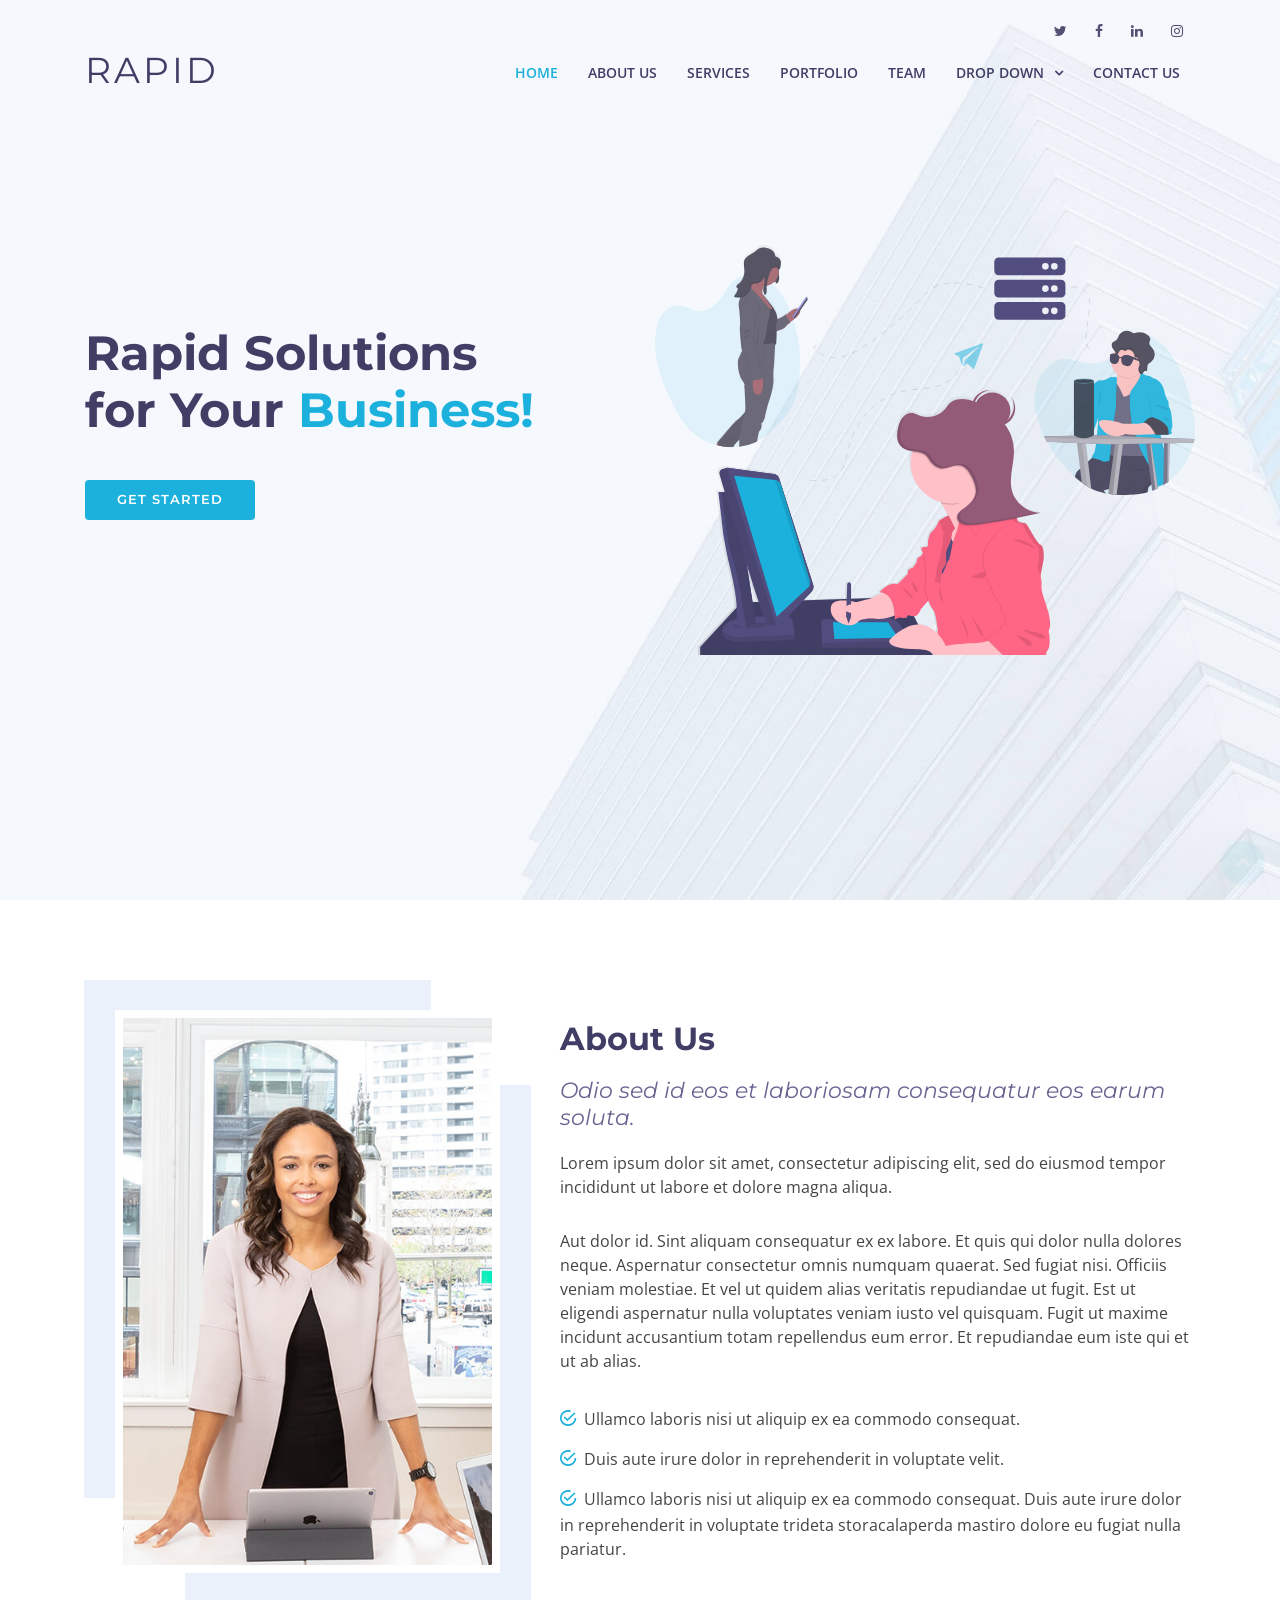
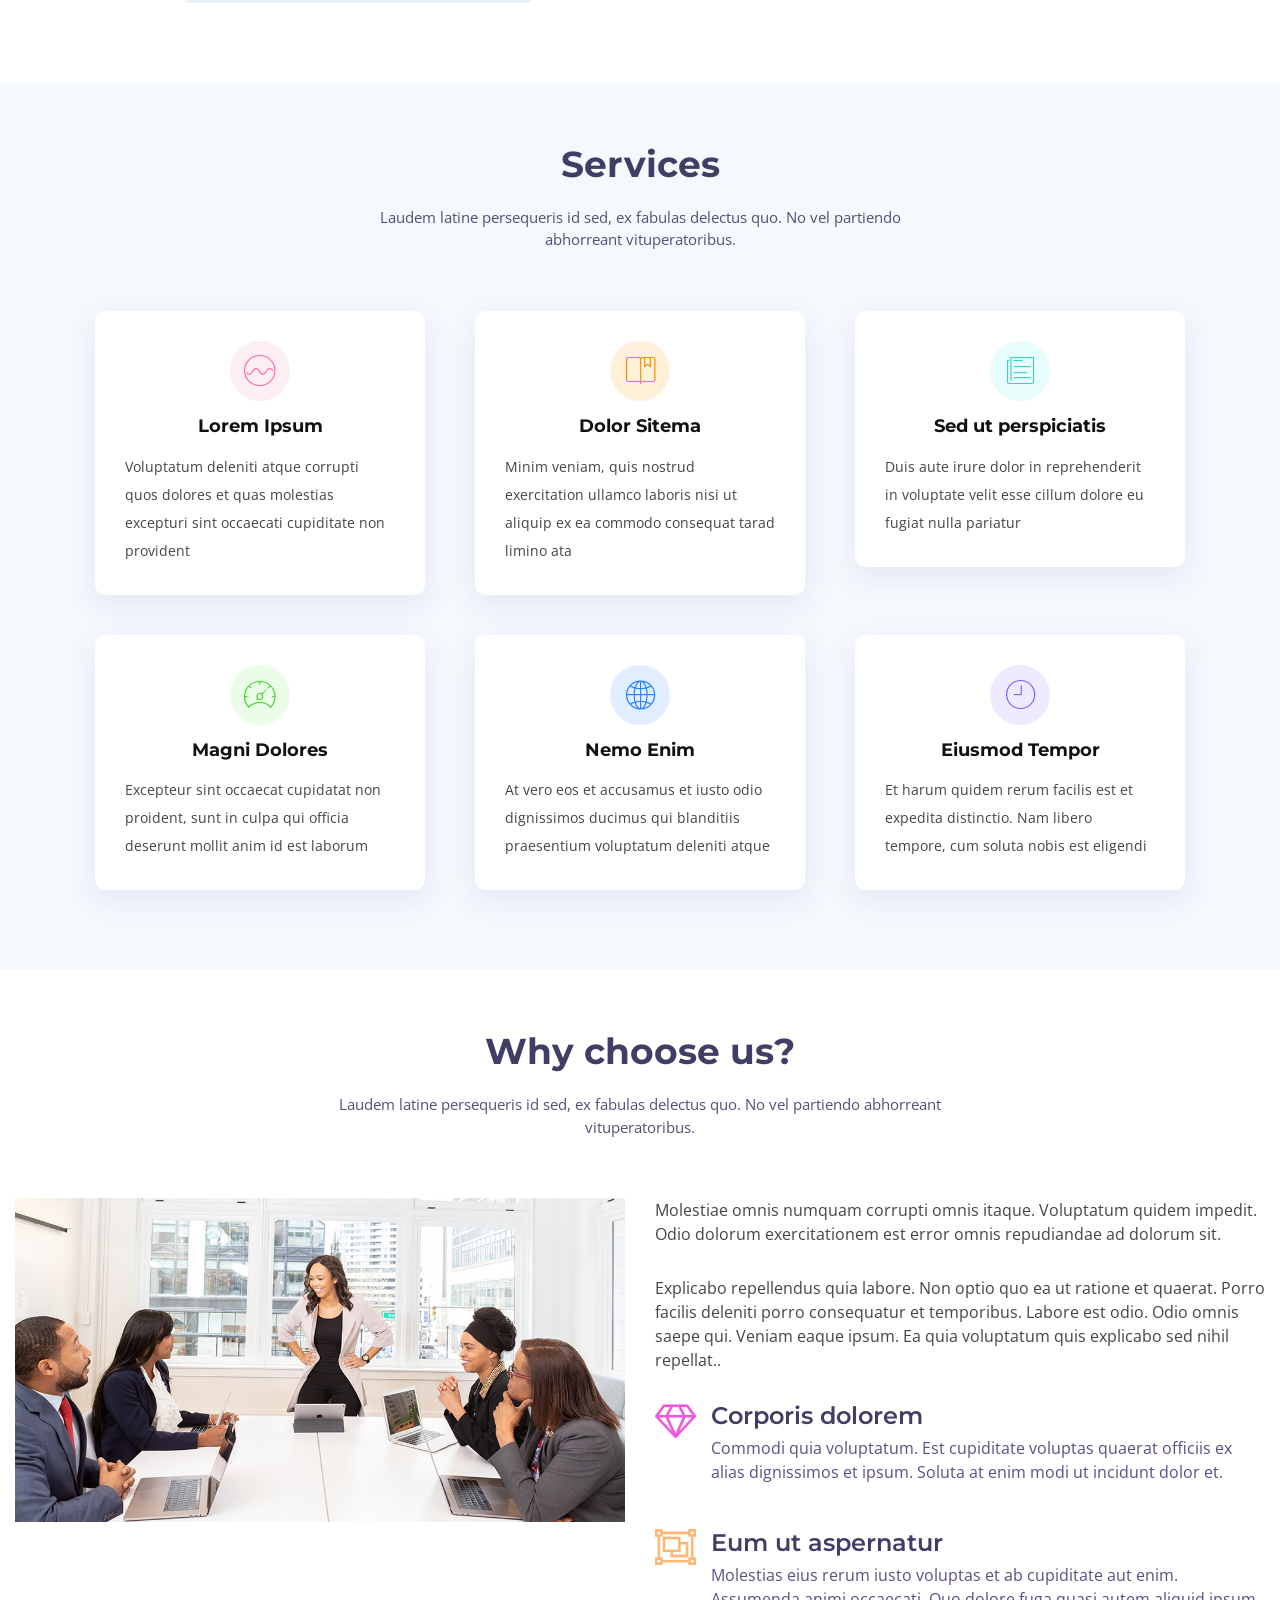
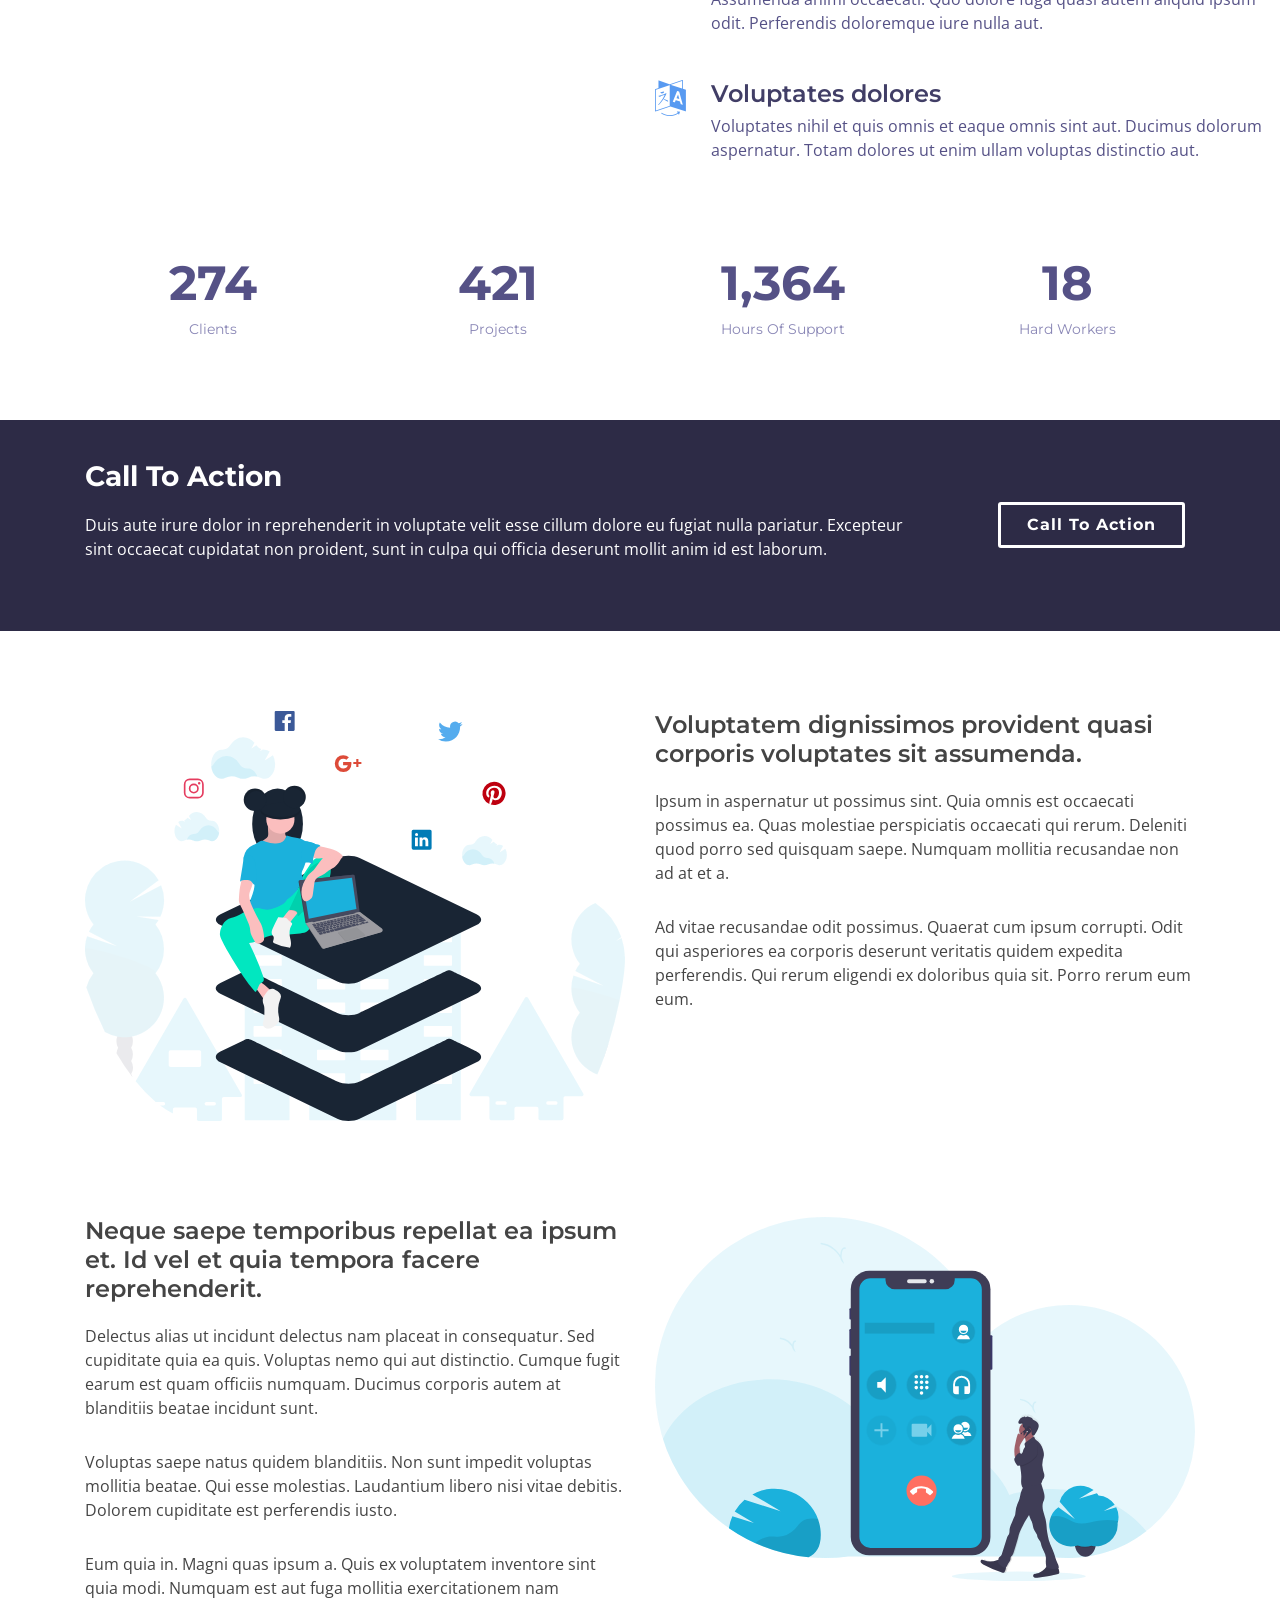
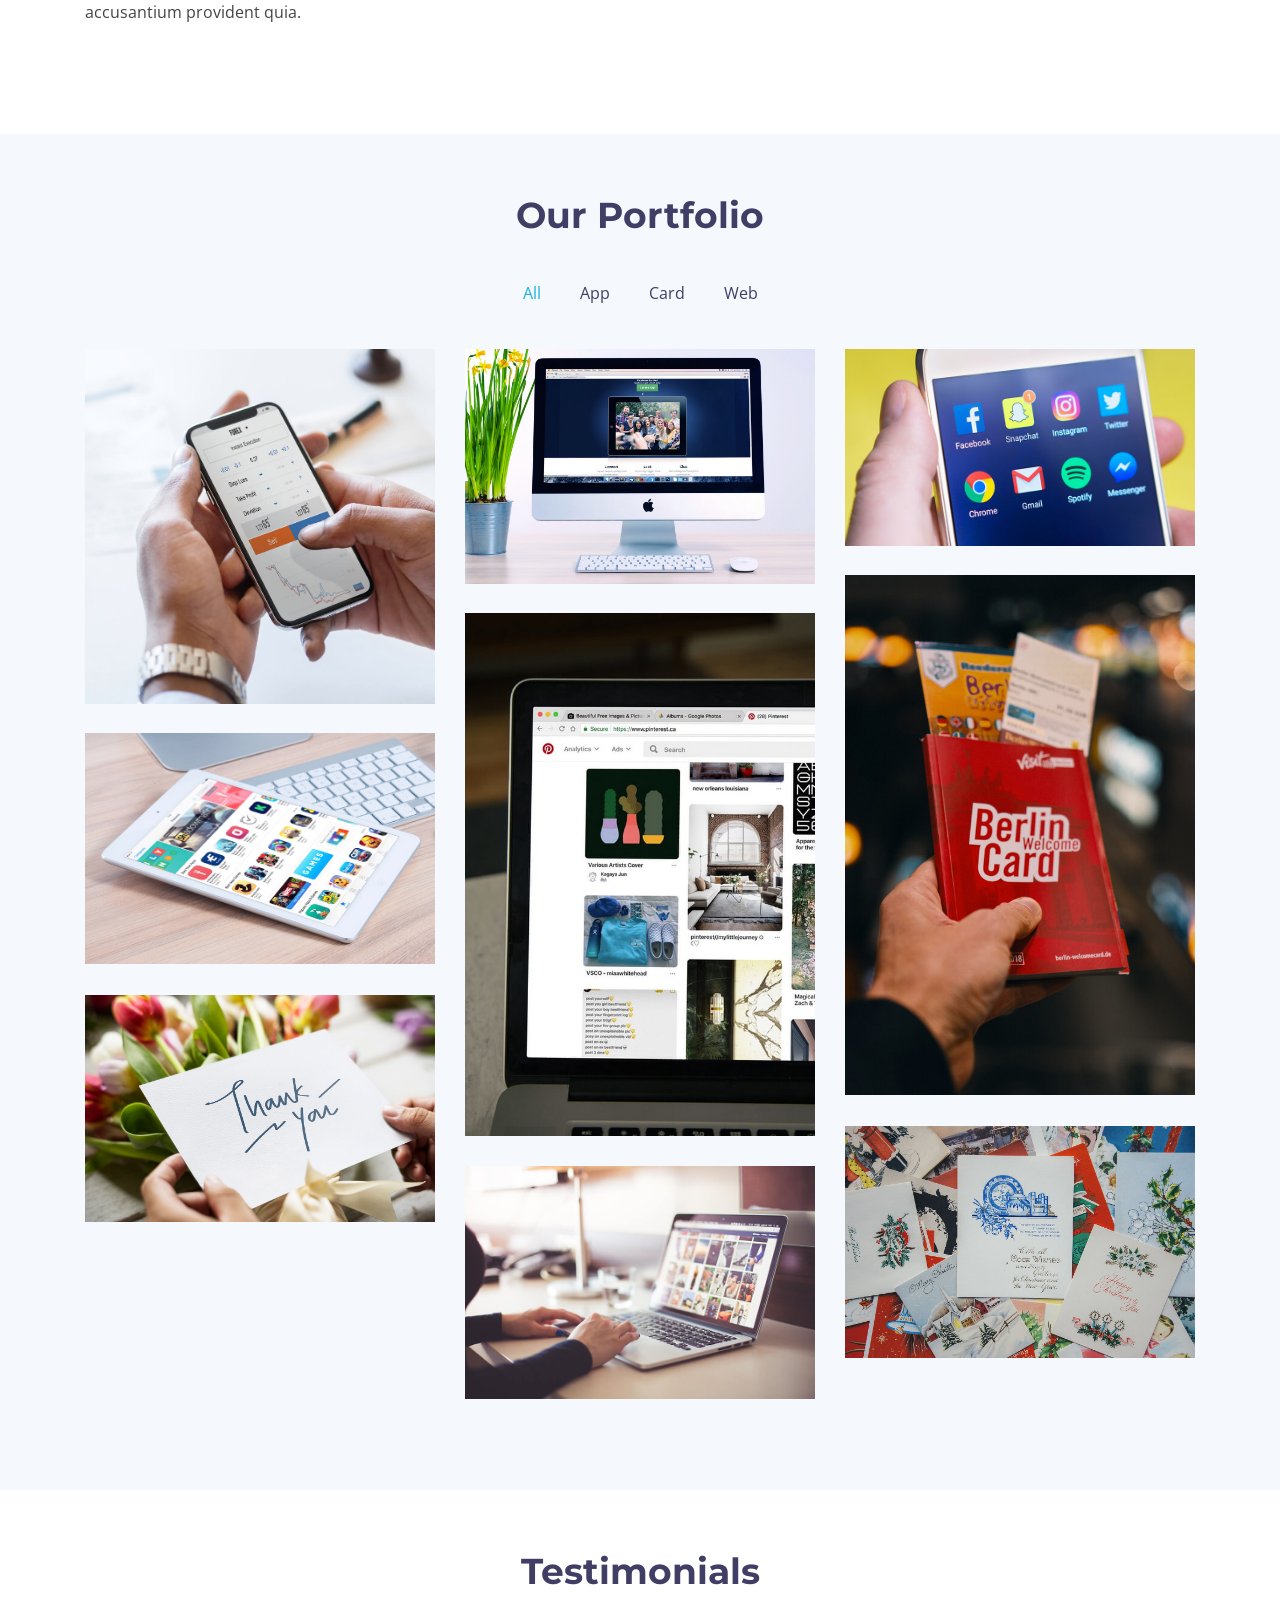
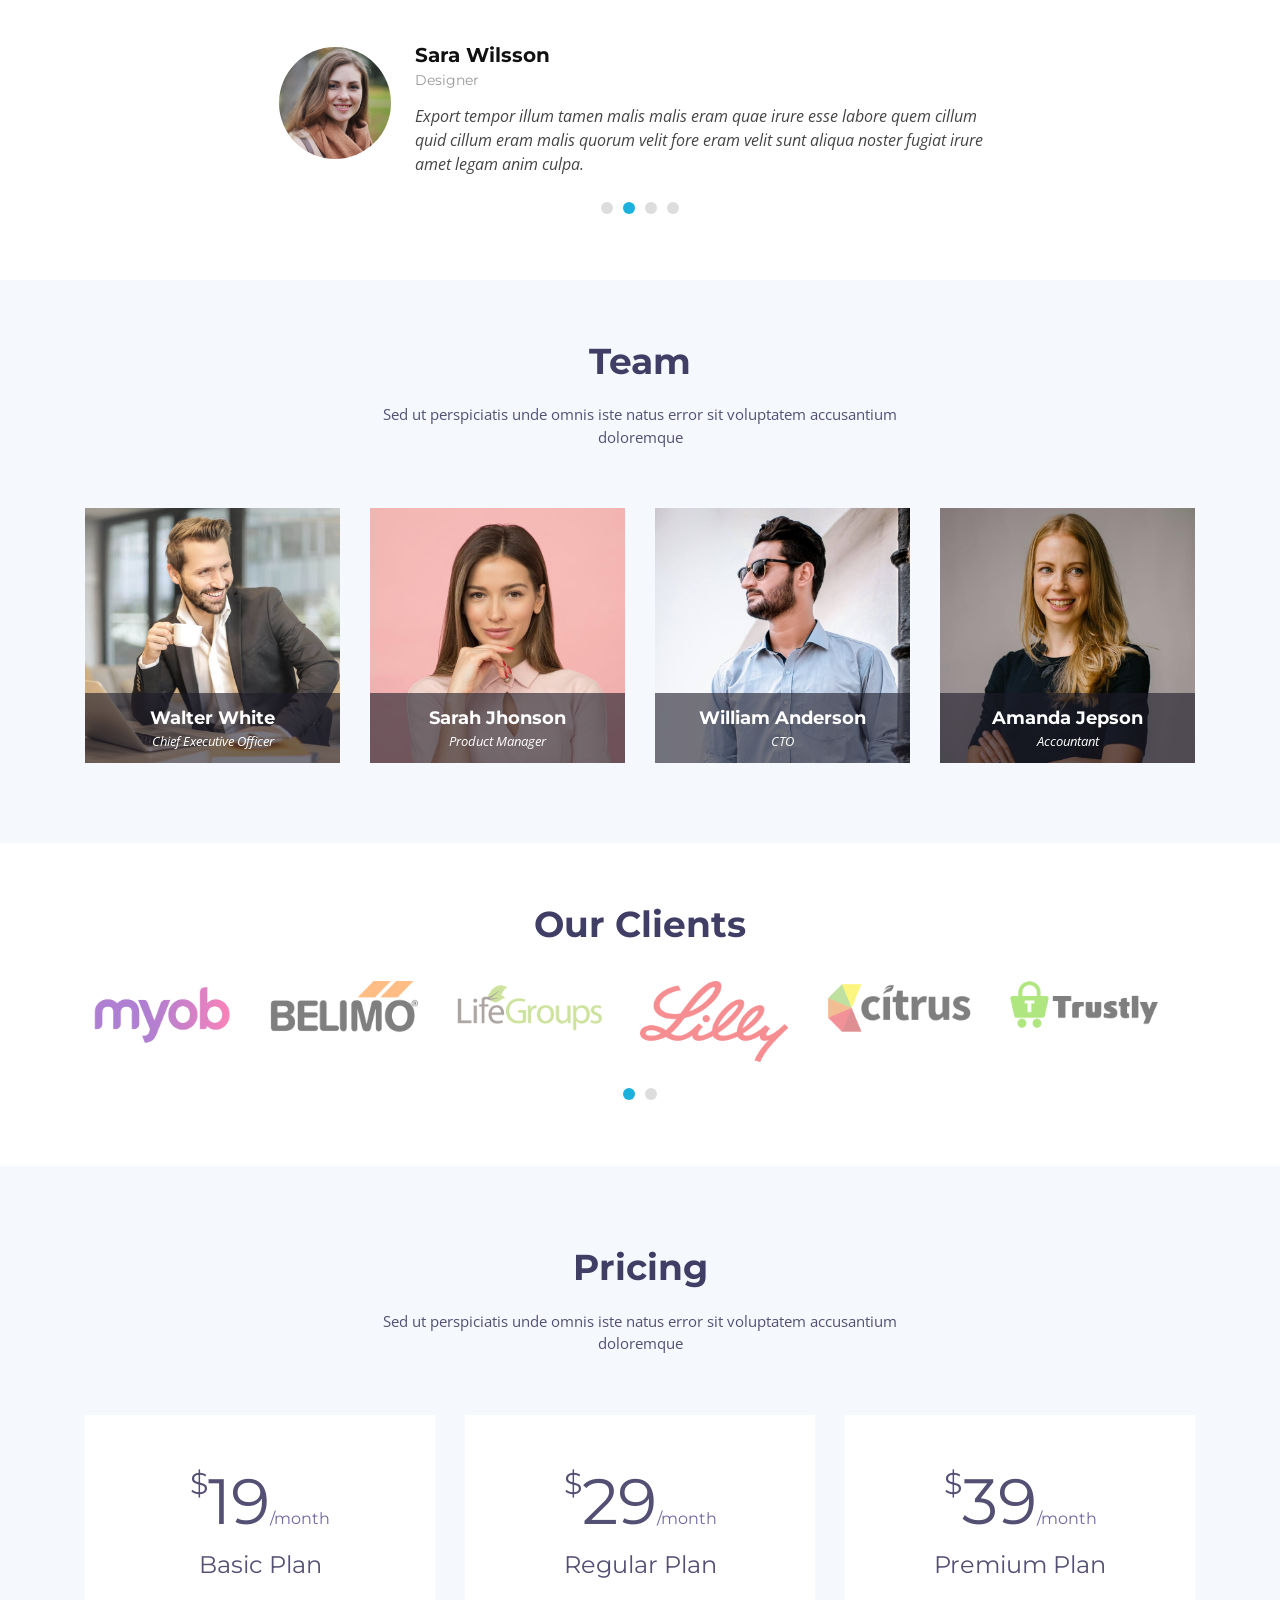
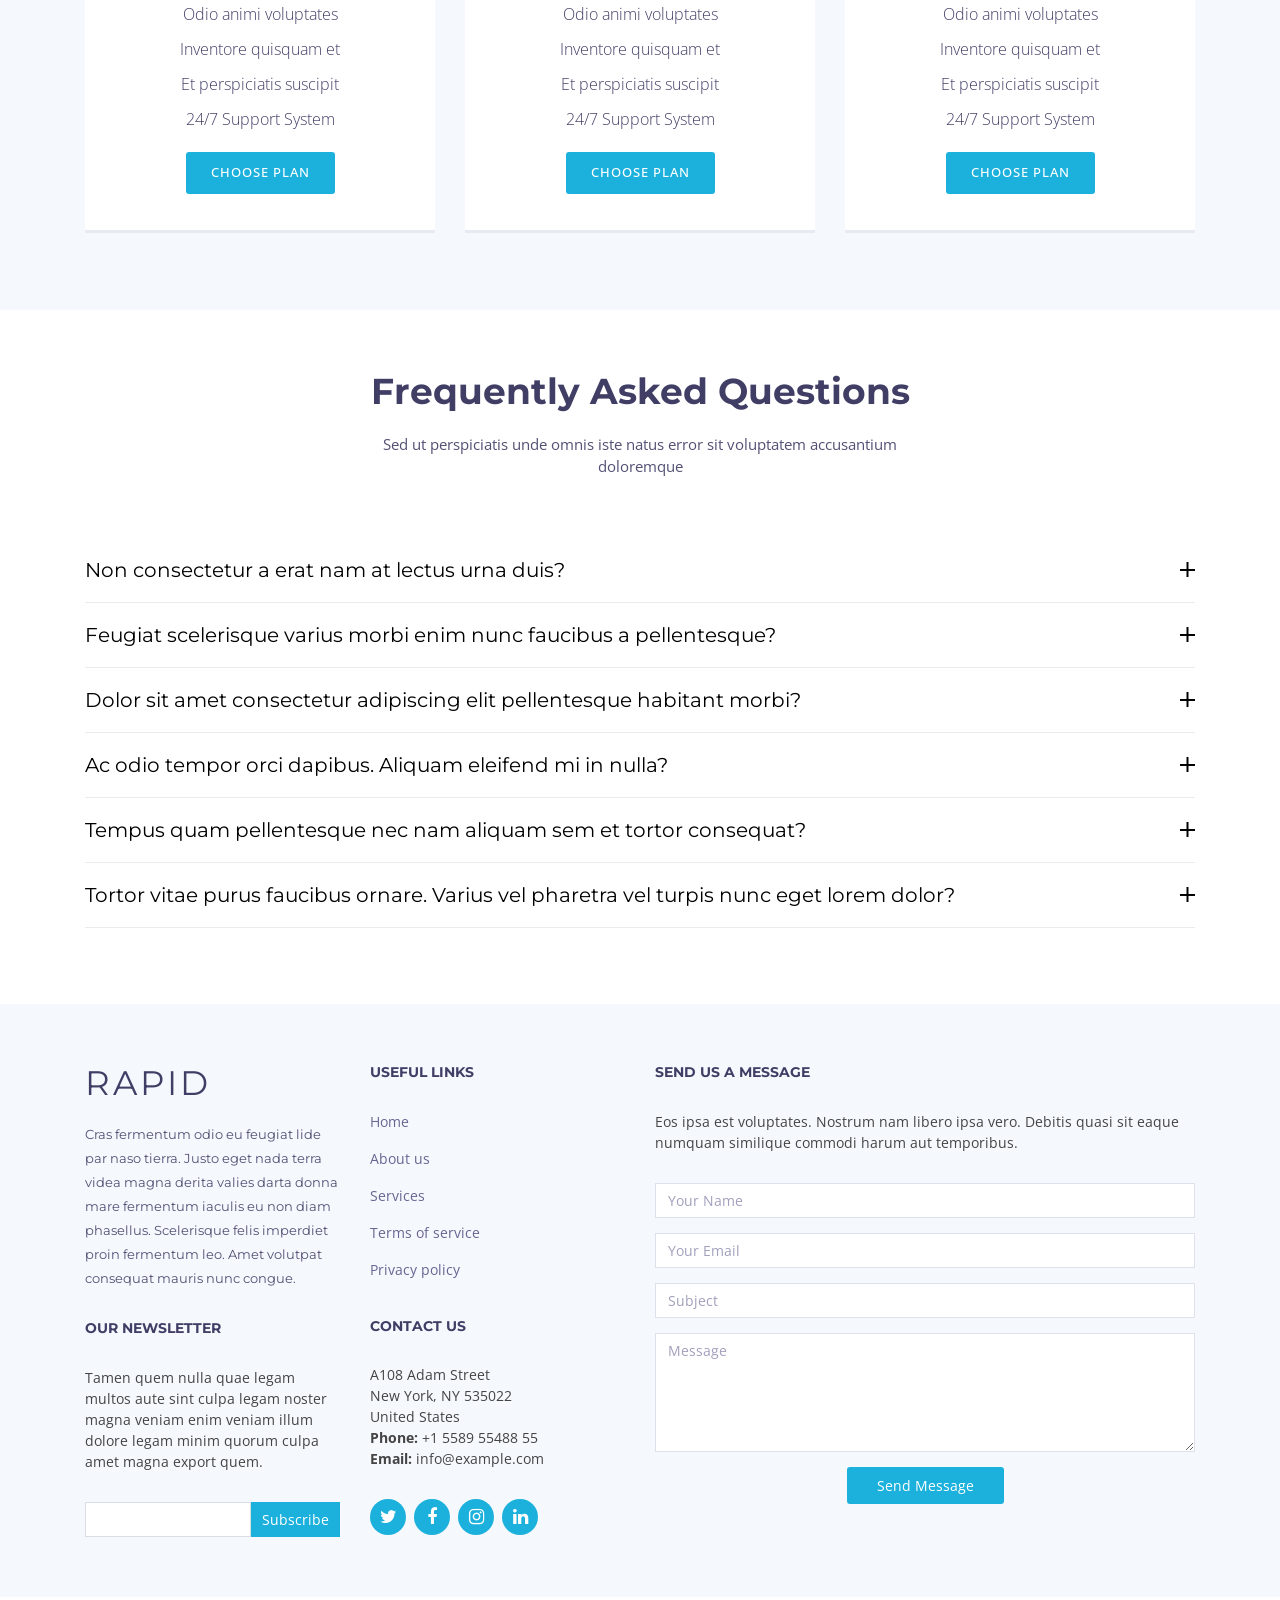
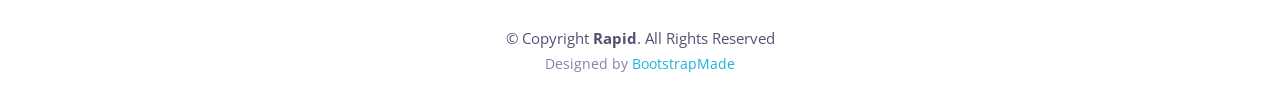
==== index.html @ 445b0ae8 "Initial Commit" ====
<!DOCTYPE html>
<html lang="en">
<head>
  <meta charset="utf-8">
  <title>Rapid Bootstrap Template</title>
  <meta content="width=device-width, initial-scale=1.0" name="viewport">
  <meta content="" name="keywords">
  <meta content="" name="description">

  <!-- Favicons -->
  <link href="img/favicon.png" rel="icon">
  <link href="img/apple-touch-icon.png" rel="apple-touch-icon">

  <!-- Google Fonts -->
  <link href="https://fonts.googleapis.com/css?family=Open+Sans:300,300i,400,400i,500,600,700,700i|Montserrat:300,400,500,600,700" rel="stylesheet">

  <!-- Bootstrap CSS File -->
  <link href="lib/bootstrap/css/bootstrap.min.css" rel="stylesheet">

  <!-- Libraries CSS Files -->
  <link href="lib/font-awesome/css/font-awesome.min.css" rel="stylesheet">
  <link href="lib/animate/animate.min.css" rel="stylesheet">
  <link href="lib/ionicons/css/ionicons.min.css" rel="stylesheet">
  <link href="lib/owlcarousel/assets/owl.carousel.min.css" rel="stylesheet">
  <link href="lib/lightbox/css/lightbox.min.css" rel="stylesheet">

  <!-- Main Stylesheet File -->
  <link href="css/style.css" rel="stylesheet">

  <!-- =======================================================
    Theme Name: Rapid
    Theme URL: https://bootstrapmade.com/rapid-multipurpose-bootstrap-business-template/
    Author: BootstrapMade.com
    License: https://bootstrapmade.com/license/
  ======================================================= -->
</head>

<body>
  <!--==========================
  Header
  ============================-->
  <header id="header">

    <div id="topbar">
      <div class="container">
        <div class="social-links">
          <a href="#" class="twitter"><i class="fa fa-twitter"></i></a>
          <a href="#" class="facebook"><i class="fa fa-facebook"></i></a>
          <a href="#" class="linkedin"><i class="fa fa-linkedin"></i></a>
          <a href="#" class="instagram"><i class="fa fa-instagram"></i></a>
        </div>
      </div>
    </div>

    <div class="container">

      <div class="logo float-left">
        <!-- Uncomment below if you prefer to use an image logo -->
        <h1 class="text-light"><a href="#intro" class="scrollto"><span>Rapid</span></a></h1>
        <!-- <a href="#header" class="scrollto"><img src="img/logo.png" alt="" class="img-fluid"></a> -->
      </div>

      <nav class="main-nav float-right d-none d-lg-block">
        <ul>
          <li class="active"><a href="#intro">Home</a></li>
          <li><a href="#about">About Us</a></li>
          <li><a href="#services">Services</a></li>
          <li><a href="#portfolio">Portfolio</a></li>
          <li><a href="#team">Team</a></li>
          <li class="drop-down"><a href="">Drop Down</a>
            <ul>
              <li><a href="#">Drop Down 1</a></li>
              <li class="drop-down"><a href="#">Drop Down 2</a>
                <ul>
                  <li><a href="#">Deep Drop Down 1</a></li>
                  <li><a href="#">Deep Drop Down 2</a></li>
                  <li><a href="#">Deep Drop Down 3</a></li>
                  <li><a href="#">Deep Drop Down 4</a></li>
                  <li><a href="#">Deep Drop Down 5</a></li>
                </ul>
              </li>
              <li><a href="#">Drop Down 3</a></li>
              <li><a href="#">Drop Down 4</a></li>
              <li><a href="#">Drop Down 5</a></li>
            </ul>
          </li>
          <li><a href="#footer">Contact Us</a></li>
        </ul>
      </nav><!-- .main-nav -->
      
    </div>
  </header><!-- #header -->

  <!--==========================
    Intro Section
  ============================-->
  <section id="intro" class="clearfix">
    <div class="container d-flex h-100">
      <div class="row justify-content-center align-self-center">
        <div class="col-md-6 intro-info order-md-first order-last">
          <h2>Rapid Solutions<br>for Your <span>Business!</span></h2>
          <div>
            <a href="#about" class="btn-get-started scrollto">Get Started</a>
          </div>
        </div>
  
        <div class="col-md-6 intro-img order-md-last order-first">
          <img src="img/intro-img.svg" alt="" class="img-fluid">
        </div>
      </div>

    </div>
  </section><!-- #intro -->

  <main id="main">

    <!--==========================
      About Us Section
    ============================-->
    <section id="about">

      <div class="container">
        <div class="row">

          <div class="col-lg-5 col-md-6">
            <div class="about-img">
              <img src="img/about-img.jpg" alt="">
            </div>
          </div>

          <div class="col-lg-7 col-md-6">
            <div class="about-content">
              <h2>About Us</h2>
              <h3>Odio sed id eos et laboriosam consequatur eos earum soluta.</h3>
              <p>Lorem ipsum dolor sit amet, consectetur adipiscing elit, sed do eiusmod tempor incididunt ut labore et dolore magna aliqua.</p>
              <p>Aut dolor id. Sint aliquam consequatur ex ex labore. Et quis qui dolor nulla dolores neque. Aspernatur consectetur omnis numquam quaerat. Sed fugiat nisi. Officiis veniam molestiae. Et vel ut quidem alias veritatis repudiandae ut fugit. Est ut eligendi aspernatur nulla voluptates veniam iusto vel quisquam. Fugit ut maxime incidunt accusantium totam repellendus eum error. Et repudiandae eum iste qui et ut ab alias.</p>
              <ul>
                <li><i class="ion-android-checkmark-circle"></i> Ullamco laboris nisi ut aliquip ex ea commodo consequat.</li>
                <li><i class="ion-android-checkmark-circle"></i> Duis aute irure dolor in reprehenderit in voluptate velit.</li>
                <li><i class="ion-android-checkmark-circle"></i> Ullamco laboris nisi ut aliquip ex ea commodo consequat. Duis aute irure dolor in reprehenderit in voluptate trideta storacalaperda mastiro dolore eu fugiat nulla pariatur.</li>
              </ul>
            </div>
          </div>
        </div>
      </div>

    </section><!-- #about -->


    <!--==========================
      Services Section
    ============================-->
    <section id="services" class="section-bg">
      <div class="container">

        <header class="section-header">
          <h3>Services</h3>
          <p>Laudem latine persequeris id sed, ex fabulas delectus quo. No vel partiendo abhorreant vituperatoribus.</p>
        </header>

        <div class="row">

          <div class="col-md-6 col-lg-4 wow bounceInUp" data-wow-duration="1.4s">
            <div class="box">
              <div class="icon" style="background: #fceef3;"><i class="ion-ios-analytics-outline" style="color: #ff689b;"></i></div>
              <h4 class="title"><a href="">Lorem Ipsum</a></h4>
              <p class="description">Voluptatum deleniti atque corrupti quos dolores et quas molestias excepturi sint occaecati cupiditate non provident</p>
            </div>
          </div>
          <div class="col-md-6 col-lg-4 wow bounceInUp" data-wow-duration="1.4s">
            <div class="box">
              <div class="icon" style="background: #fff0da;"><i class="ion-ios-bookmarks-outline" style="color: #e98e06;"></i></div>
              <h4 class="title"><a href="">Dolor Sitema</a></h4>
              <p class="description">Minim veniam, quis nostrud exercitation ullamco laboris nisi ut aliquip ex ea commodo consequat tarad limino ata</p>
            </div>
          </div>

          <div class="col-md-6 col-lg-4 wow bounceInUp" data-wow-delay="0.1s" data-wow-duration="1.4s">
            <div class="box">
              <div class="icon" style="background: #e6fdfc;"><i class="ion-ios-paper-outline" style="color: #3fcdc7;"></i></div>
              <h4 class="title"><a href="">Sed ut perspiciatis</a></h4>
              <p class="description">Duis aute irure dolor in reprehenderit in voluptate velit esse cillum dolore eu fugiat nulla pariatur</p>
            </div>
          </div>
          <div class="col-md-6 col-lg-4 wow bounceInUp" data-wow-delay="0.1s" data-wow-duration="1.4s">
            <div class="box">
              <div class="icon" style="background: #eafde7;"><i class="ion-ios-speedometer-outline" style="color:#41cf2e;"></i></div>
              <h4 class="title"><a href="">Magni Dolores</a></h4>
              <p class="description">Excepteur sint occaecat cupidatat non proident, sunt in culpa qui officia deserunt mollit anim id est laborum</p>
            </div>
          </div>

          <div class="col-md-6 col-lg-4 wow bounceInUp" data-wow-delay="0.2s" data-wow-duration="1.4s">
            <div class="box">
              <div class="icon" style="background: #e1eeff;"><i class="ion-ios-world-outline" style="color: #2282ff;"></i></div>
              <h4 class="title"><a href="">Nemo Enim</a></h4>
              <p class="description">At vero eos et accusamus et iusto odio dignissimos ducimus qui blanditiis praesentium voluptatum deleniti atque</p>
            </div>
          </div>
          <div class="col-md-6 col-lg-4 wow bounceInUp" data-wow-delay="0.2s" data-wow-duration="1.4s">
            <div class="box">
              <div class="icon" style="background: #ecebff;"><i class="ion-ios-clock-outline" style="color: #8660fe;"></i></div>
              <h4 class="title"><a href="">Eiusmod Tempor</a></h4>
              <p class="description">Et harum quidem rerum facilis est et expedita distinctio. Nam libero tempore, cum soluta nobis est eligendi</p>
            </div>
          </div>

        </div>

      </div>
    </section><!-- #services -->

    <!--==========================
      Why Us Section
    ============================-->
    <section id="why-us" class="wow fadeIn">
      <div class="container-fluid">
        
        <header class="section-header">
          <h3>Why choose us?</h3>
          <p>Laudem latine persequeris id sed, ex fabulas delectus quo. No vel partiendo abhorreant vituperatoribus.</p>
        </header>

        <div class="row">

          <div class="col-lg-6">
            <div class="why-us-img">
              <img src="img/why-us.jpg" alt="" class="img-fluid">
            </div>
          </div>

          <div class="col-lg-6">
            <div class="why-us-content">
              <p>Molestiae omnis numquam corrupti omnis itaque. Voluptatum quidem impedit. Odio dolorum exercitationem est error omnis repudiandae ad dolorum sit.</p>
              <p>
                Explicabo repellendus quia labore. Non optio quo ea ut ratione et quaerat. Porro facilis deleniti porro consequatur
                et temporibus. Labore est odio.

                Odio omnis saepe qui. Veniam eaque ipsum. Ea quia voluptatum quis explicabo sed nihil repellat..
              </p>

              <div class="features wow bounceInUp clearfix">
                <i class="fa fa-diamond" style="color: #f058dc;"></i>
                <h4>Corporis dolorem</h4>
                <p>Commodi quia voluptatum. Est cupiditate voluptas quaerat officiis ex alias dignissimos et ipsum. Soluta at enim modi ut incidunt dolor et.</p>
              </div>

              <div class="features wow bounceInUp clearfix">
                <i class="fa fa-object-group" style="color: #ffb774;"></i>
                <h4>Eum ut aspernatur</h4>
                <p>Molestias eius rerum iusto voluptas et ab cupiditate aut enim. Assumenda animi occaecati. Quo dolore fuga quasi autem aliquid ipsum odit. Perferendis doloremque iure nulla aut.</p>
              </div>
              
              <div class="features wow bounceInUp clearfix">
                <i class="fa fa-language" style="color: #589af1;"></i>
                <h4>Voluptates dolores</h4>
                <p>Voluptates nihil et quis omnis et eaque omnis sint aut. Ducimus dolorum aspernatur. Totam dolores ut enim ullam voluptas distinctio aut.</p>
              </div>
              
            </div>

          </div>

        </div>

      </div>

      <div class="container">
        <div class="row counters">

          <div class="col-lg-3 col-6 text-center">
            <span data-toggle="counter-up">274</span>
            <p>Clients</p>
          </div>

          <div class="col-lg-3 col-6 text-center">
            <span data-toggle="counter-up">421</span>
            <p>Projects</p>
          </div>

          <div class="col-lg-3 col-6 text-center">
            <span data-toggle="counter-up">1,364</span>
            <p>Hours Of Support</p>
          </div>

          <div class="col-lg-3 col-6 text-center">
            <span data-toggle="counter-up">18</span>
            <p>Hard Workers</p>
          </div>
  
        </div>

      </div>
    </section>

    <!--==========================
      Call To Action Section
    ============================-->
    <section id="call-to-action" class="wow fadeInUp">
      <div class="container">
        <div class="row">
          <div class="col-lg-9 text-center text-lg-left">
            <h3 class="cta-title">Call To Action</h3>
            <p class="cta-text"> Duis aute irure dolor in reprehenderit in voluptate velit esse cillum dolore eu fugiat nulla pariatur. Excepteur sint occaecat cupidatat non proident, sunt in culpa qui officia deserunt mollit anim id est laborum.</p>
          </div>
          <div class="col-lg-3 cta-btn-container text-center">
            <a class="cta-btn align-middle" href="#">Call To Action</a>
          </div>
        </div>

      </div>
    </section><!-- #call-to-action -->

    <!--==========================
      Features Section
    ============================-->
    <section id="features">
      <div class="container">

        <div class="row feature-item">
          <div class="col-lg-6 wow fadeInUp">
            <img src="img/features-1.svg" class="img-fluid" alt="">
          </div>
          <div class="col-lg-6 wow fadeInUp pt-5 pt-lg-0">
            <h4>Voluptatem dignissimos provident quasi corporis voluptates sit assumenda.</h4>
            <p>
              Ipsum in aspernatur ut possimus sint. Quia omnis est occaecati possimus ea. Quas molestiae perspiciatis occaecati qui rerum. Deleniti quod porro sed quisquam saepe. Numquam mollitia recusandae non ad at et a.
            </p>
            <p>
              Ad vitae recusandae odit possimus. Quaerat cum ipsum corrupti. Odit qui asperiores ea corporis deserunt veritatis quidem expedita perferendis. Qui rerum eligendi ex doloribus quia sit. Porro rerum eum eum.
            </p>
          </div>
        </div>

        <div class="row feature-item mt-5 pt-5">
          <div class="col-lg-6 wow fadeInUp order-1 order-lg-2">
            <img src="img/features-2.svg" class="img-fluid" alt="">
          </div>

          <div class="col-lg-6 wow fadeInUp pt-4 pt-lg-0 order-2 order-lg-1">
            <h4>Neque saepe temporibus repellat ea ipsum et. Id vel et quia tempora facere reprehenderit.</h4>
            <p>
             Delectus alias ut incidunt delectus nam placeat in consequatur. Sed cupiditate quia ea quis. Voluptas nemo qui aut distinctio. Cumque fugit earum est quam officiis numquam. Ducimus corporis autem at blanditiis beatae incidunt sunt. 
            </p>
            <p>
              Voluptas saepe natus quidem blanditiis. Non sunt impedit voluptas mollitia beatae. Qui esse molestias. Laudantium libero nisi vitae debitis. Dolorem cupiditate est perferendis iusto.
            </p>
            <p>
              Eum quia in. Magni quas ipsum a. Quis ex voluptatem inventore sint quia modi. Numquam est aut fuga mollitia exercitationem nam accusantium provident quia.
            </p>
          </div>
          
        </div>

      </div>
    </section><!-- #about -->

    <!--==========================
      Portfolio Section
    ============================-->
    <section id="portfolio" class="section-bg">
      <div class="container">

        <header class="section-header">
          <h3 class="section-title">Our Portfolio</h3>
        </header>

        <div class="row">
          <div class="col-lg-12">
            <ul id="portfolio-flters">
              <li data-filter="*" class="filter-active">All</li>
              <li data-filter=".filter-app">App</li>
              <li data-filter=".filter-card">Card</li>
              <li data-filter=".filter-web">Web</li>
            </ul>
          </div>
        </div>

        <div class="row portfolio-container">

          <div class="col-lg-4 col-md-6 portfolio-item filter-app">
            <div class="portfolio-wrap">
              <img src="img/portfolio/app1.jpg" class="img-fluid" alt="">
              <div class="portfolio-info">
                <h4><a href="#">App 1</a></h4>
                <p>App</p>
                <div>
                  <a href="img/portfolio/app1.jpg" data-lightbox="portfolio" data-title="App 1" class="link-preview" title="Preview"><i class="ion ion-eye"></i></a>
                  <a href="#" class="link-details" title="More Details"><i class="ion ion-android-open"></i></a>
                </div>
              </div>
            </div>
          </div>

          <div class="col-lg-4 col-md-6 portfolio-item filter-web" data-wow-delay="0.1s">
            <div class="portfolio-wrap">
              <img src="img/portfolio/web3.jpg" class="img-fluid" alt="">
              <div class="portfolio-info">
                <h4><a href="#">Web 3</a></h4>
                <p>Web</p>
                <div>
                  <a href="img/portfolio/web3.jpg" class="link-preview" data-lightbox="portfolio" data-title="Web 3" title="Preview"><i class="ion ion-eye"></i></a>
                  <a href="#" class="link-details" title="More Details"><i class="ion ion-android-open"></i></a>
                </div>
              </div>
            </div>
          </div>

          <div class="col-lg-4 col-md-6 portfolio-item filter-app" data-wow-delay="0.2s">
            <div class="portfolio-wrap">
              <img src="img/portfolio/app2.jpg" class="img-fluid" alt="">
              <div class="portfolio-info">
                <h4><a href="#">App 2</a></h4>
                <p>App</p>
                <div>
                  <a href="img/portfolio/app2.jpg" class="link-preview" data-lightbox="portfolio" data-title="App 2" title="Preview"><i class="ion ion-eye"></i></a>
                  <a href="#" class="link-details" title="More Details"><i class="ion ion-android-open"></i></a>
                </div>
              </div>
            </div>
          </div>

          <div class="col-lg-4 col-md-6 portfolio-item filter-card">
            <div class="portfolio-wrap">
              <img src="img/portfolio/card2.jpg" class="img-fluid" alt="">
              <div class="portfolio-info">
                <h4><a href="#">Card 2</a></h4>
                <p>Card</p>
                <div>
                  <a href="img/portfolio/card2.jpg" class="link-preview" data-lightbox="portfolio" data-title="Card 2" title="Preview"><i class="ion ion-eye"></i></a>
                  <a href="#" class="link-details" title="More Details"><i class="ion ion-android-open"></i></a>
                </div>
              </div>
            </div>
          </div>

          <div class="col-lg-4 col-md-6 portfolio-item filter-web" data-wow-delay="0.1s">
            <div class="portfolio-wrap">
              <img src="img/portfolio/web2.jpg" class="img-fluid" alt="">
              <div class="portfolio-info">
                <h4><a href="#">Web 2</a></h4>
                <p>Web</p>
                <div>
                  <a href="img/portfolio/web2.jpg" class="link-preview" data-lightbox="portfolio" data-title="Web 2" title="Preview"><i class="ion ion-eye"></i></a>
                  <a href="#" class="link-details" title="More Details"><i class="ion ion-android-open"></i></a>
                </div>
              </div>
            </div>
          </div>

          <div class="col-lg-4 col-md-6 portfolio-item filter-app" data-wow-delay="0.2s">
            <div class="portfolio-wrap">
              <img src="img/portfolio/app3.jpg" class="img-fluid" alt="">
              <div class="portfolio-info">
                <h4><a href="#">App 3</a></h4>
                <p>App</p>
                <div>
                  <a href="img/portfolio/app3.jpg" class="link-preview" data-lightbox="portfolio" data-title="App 3" title="Preview"><i class="ion ion-eye"></i></a>
                  <a href="#" class="link-details" title="More Details"><i class="ion ion-android-open"></i></a>
                </div>
              </div>
            </div>
          </div>

          <div class="col-lg-4 col-md-6 portfolio-item filter-card">
            <div class="portfolio-wrap">
              <img src="img/portfolio/card1.jpg" class="img-fluid" alt="">
              <div class="portfolio-info">
                <h4><a href="#">Card 1</a></h4>
                <p>Card</p>
                <div>
                  <a href="img/portfolio/card1.jpg" class="link-preview" data-lightbox="portfolio" data-title="Card 1" title="Preview"><i class="ion ion-eye"></i></a>
                  <a href="#" class="link-details" title="More Details"><i class="ion ion-android-open"></i></a>
                </div>
              </div>
            </div>
          </div>

          <div class="col-lg-4 col-md-6 portfolio-item filter-card" data-wow-delay="0.1s">
            <div class="portfolio-wrap">
              <img src="img/portfolio/card3.jpg" class="img-fluid" alt="">
              <div class="portfolio-info">
                <h4><a href="#">Card 3</a></h4>
                <p>Card</p>
                <div>
                  <a href="img/portfolio/card3.jpg" class="link-preview" data-lightbox="portfolio" data-title="Card 3" title="Preview"><i class="ion ion-eye"></i></a>
                  <a href="#" class="link-details" title="More Details"><i class="ion ion-android-open"></i></a>
                </div>
              </div>
            </div>
          </div>

          <div class="col-lg-4 col-md-6 portfolio-item filter-web" data-wow-delay="0.2s">
            <div class="portfolio-wrap">
              <img src="img/portfolio/web1.jpg" class="img-fluid" alt="">
              <div class="portfolio-info">
                <h4><a href="#">Web 1</a></h4>
                <p>Web</p>
                <div>
                  <a href="img/portfolio/web1.jpg" class="link-preview" data-lightbox="portfolio" data-title="Web 1" title="Preview"><i class="ion ion-eye"></i></a>
                  <a href="#" class="link-details" title="More Details"><i class="ion ion-android-open"></i></a>
                </div>
              </div>
            </div>
          </div>

        </div>

      </div>
    </section><!-- #portfolio -->

    <!--==========================
      Clients Section
    ============================-->
    <section id="testimonials">
      <div class="container">

        <header class="section-header">
          <h3>Testimonials</h3>
        </header>

        <div class="row justify-content-center">
          <div class="col-lg-8">

            <div class="owl-carousel testimonials-carousel wow fadeInUp">
    
              <div class="testimonial-item">
                <img src="img/testimonial-1.jpg" class="testimonial-img" alt="">
                <h3>Saul Goodman</h3>
                <h4>Ceo &amp; Founder</h4>
                <p>
                  Proin iaculis purus consequat sem cure digni ssim donec porttitora entum suscipit rhoncus. Accusantium quam, ultricies eget id, aliquam eget nibh et. Maecen aliquam, risus at semper.
                </p>
              </div>
    
              <div class="testimonial-item">
                <img src="img/testimonial-2.jpg" class="testimonial-img" alt="">
                <h3>Sara Wilsson</h3>
                <h4>Designer</h4>
                <p>
                  Export tempor illum tamen malis malis eram quae irure esse labore quem cillum quid cillum eram malis quorum velit fore eram velit sunt aliqua noster fugiat irure amet legam anim culpa.
                </p>
              </div>
    
              <div class="testimonial-item">
                <img src="img/testimonial-3.jpg" class="testimonial-img" alt="">
                <h3>Jena Karlis</h3>
                <h4>Store Owner</h4>
                <p>
                  Enim nisi quem export duis labore cillum quae magna enim sint quorum nulla quem veniam duis minim tempor labore quem eram duis noster aute amet eram fore quis sint minim.
                </p>
              </div>
    
              <div class="testimonial-item">
                <img src="img/testimonial-4.jpg" class="testimonial-img" alt="">
                <h3>Matt Brandon</h3>
                <h4>Freelancer</h4>
                <p>
                  Fugiat enim eram quae cillum dolore dolor amet nulla culpa multos export minim fugiat minim velit minim dolor enim duis veniam ipsum anim magna sunt elit fore quem dolore labore illum veniam.
                </p>
              </div>

            </div>

          </div>
        </div>


      </div>
    </section><!-- #testimonials -->

    <!--==========================
      Team Section
    ============================-->
    <section id="team" class="section-bg">
      <div class="container">
        <div class="section-header">
          <h3>Team</h3>
          <p>Sed ut perspiciatis unde omnis iste natus error sit voluptatem accusantium doloremque</p>
        </div>

        <div class="row">

          <div class="col-lg-3 col-md-6 wow fadeInUp">
            <div class="member">
              <img src="img/team-1.jpg" class="img-fluid" alt="">
              <div class="member-info">
                <div class="member-info-content">
                  <h4>Walter White</h4>
                  <span>Chief Executive Officer</span>
                  <div class="social">
                    <a href=""><i class="fa fa-twitter"></i></a>
                    <a href=""><i class="fa fa-facebook"></i></a>
                    <a href=""><i class="fa fa-google-plus"></i></a>
                    <a href=""><i class="fa fa-linkedin"></i></a>
                  </div>
                </div>
              </div>
            </div>
          </div>

          <div class="col-lg-3 col-md-6 wow fadeInUp" data-wow-delay="0.1s">
            <div class="member">
              <img src="img/team-2.jpg" class="img-fluid" alt="">
              <div class="member-info">
                <div class="member-info-content">
                  <h4>Sarah Jhonson</h4>
                  <span>Product Manager</span>
                  <div class="social">
                    <a href=""><i class="fa fa-twitter"></i></a>
                    <a href=""><i class="fa fa-facebook"></i></a>
                    <a href=""><i class="fa fa-google-plus"></i></a>
                    <a href=""><i class="fa fa-linkedin"></i></a>
                  </div>
                </div>
              </div>
            </div>
          </div>

          <div class="col-lg-3 col-md-6 wow fadeInUp" data-wow-delay="0.2s">
            <div class="member">
              <img src="img/team-3.jpg" class="img-fluid" alt="">
              <div class="member-info">
                <div class="member-info-content">
                  <h4>William Anderson</h4>
                  <span>CTO</span>
                  <div class="social">
                    <a href=""><i class="fa fa-twitter"></i></a>
                    <a href=""><i class="fa fa-facebook"></i></a>
                    <a href=""><i class="fa fa-google-plus"></i></a>
                    <a href=""><i class="fa fa-linkedin"></i></a>
                  </div>
                </div>
              </div>
            </div>
          </div>

          <div class="col-lg-3 col-md-6 wow fadeInUp" data-wow-delay="0.3s">
            <div class="member">
              <img src="img/team-4.jpg" class="img-fluid" alt="">
              <div class="member-info">
                <div class="member-info-content">
                  <h4>Amanda Jepson</h4>
                  <span>Accountant</span>
                  <div class="social">
                    <a href=""><i class="fa fa-twitter"></i></a>
                    <a href=""><i class="fa fa-facebook"></i></a>
                    <a href=""><i class="fa fa-google-plus"></i></a>
                    <a href=""><i class="fa fa-linkedin"></i></a>
                  </div>
                </div>
              </div>
            </div>
          </div>

        </div>

      </div>
    </section><!-- #team -->

    <!--==========================
      Clients Section
    ============================-->
    <section id="clients" class="wow fadeInUp">
      <div class="container">

        <header class="section-header">
          <h3>Our Clients</h3>
        </header>

        <div class="owl-carousel clients-carousel">
          <img src="img/clients/client-1.png" alt="">
          <img src="img/clients/client-2.png" alt="">
          <img src="img/clients/client-3.png" alt="">
          <img src="img/clients/client-4.png" alt="">
          <img src="img/clients/client-5.png" alt="">
          <img src="img/clients/client-6.png" alt="">
          <img src="img/clients/client-7.png" alt="">
          <img src="img/clients/client-8.png" alt="">
        </div>

      </div>
    </section><!-- #clients -->


    <!--==========================
      Pricing Section
    ============================-->
    <section id="pricing" class="wow fadeInUp section-bg">

      <div class="container">

        <header class="section-header">
          <h3>Pricing</h3>
          <p>Sed ut perspiciatis unde omnis iste natus error sit voluptatem accusantium doloremque</p>
        </header>

        <div class="row flex-items-xs-middle flex-items-xs-center">
      
          <!-- Basic Plan  -->
          <div class="col-xs-12 col-lg-4">
            <div class="card">
              <div class="card-header">
                <h3><span class="currency">$</span>19<span class="period">/month</span></h3>
              </div>
              <div class="card-block">
                <h4 class="card-title"> 
                  Basic Plan
                </h4>
                <ul class="list-group">
                  <li class="list-group-item">Odio animi voluptates</li>
                  <li class="list-group-item">Inventore quisquam et</li>
                  <li class="list-group-item">Et perspiciatis suscipit</li>
                  <li class="list-group-item">24/7 Support System</li>
                </ul>
                <a href="#" class="btn">Choose Plan</a>
              </div>
            </div>
          </div>
      
          <!-- Regular Plan  -->
          <div class="col-xs-12 col-lg-4">
            <div class="card">
              <div class="card-header">
                <h3><span class="currency">$</span>29<span class="period">/month</span></h3>
              </div>
              <div class="card-block">
                <h4 class="card-title"> 
                  Regular Plan
                </h4>
                <ul class="list-group">
                  <li class="list-group-item">Odio animi voluptates</li>
                  <li class="list-group-item">Inventore quisquam et</li>
                  <li class="list-group-item">Et perspiciatis suscipit</li>
                  <li class="list-group-item">24/7 Support System</li>
                </ul>
                <a href="#" class="btn">Choose Plan</a>
              </div>
            </div>
          </div>
      
          <!-- Premium Plan  -->
          <div class="col-xs-12 col-lg-4">
            <div class="card">
              <div class="card-header">
                <h3><span class="currency">$</span>39<span class="period">/month</span></h3>
              </div>
              <div class="card-block">
                <h4 class="card-title"> 
                  Premium Plan
                </h4>
                <ul class="list-group">
                  <li class="list-group-item">Odio animi voluptates</li>
                  <li class="list-group-item">Inventore quisquam et</li>
                  <li class="list-group-item">Et perspiciatis suscipit</li>
                  <li class="list-group-item">24/7 Support System</li>
                </ul>
                <a href="#" class="btn">Choose Plan</a>
              </div>
            </div>
          </div>
      
        </div>
      </div>

    </section><!-- #pricing -->

    <!--==========================
      Frequently Asked Questions Section
    ============================-->
    <section id="faq">
      <div class="container">
        <header class="section-header">
          <h3>Frequently Asked Questions</h3>
          <p>Sed ut perspiciatis unde omnis iste natus error sit voluptatem accusantium doloremque</p>
        </header>

        <ul id="faq-list" class="wow fadeInUp">
          <li>
            <a data-toggle="collapse" class="collapsed" href="#faq1">Non consectetur a erat nam at lectus urna duis? <i class="ion-android-remove"></i></a>
            <div id="faq1" class="collapse" data-parent="#faq-list">
              <p>
                Feugiat pretium nibh ipsum consequat. Tempus iaculis urna id volutpat lacus laoreet non curabitur gravida. Venenatis lectus magna fringilla urna porttitor rhoncus dolor purus non.
              </p>
            </div>
          </li>

          <li>
            <a data-toggle="collapse" href="#faq2" class="collapsed">Feugiat scelerisque varius morbi enim nunc faucibus a pellentesque? <i class="ion-android-remove"></i></a>
            <div id="faq2" class="collapse" data-parent="#faq-list">
              <p>
                Dolor sit amet consectetur adipiscing elit pellentesque habitant morbi. Id interdum velit laoreet id donec ultrices. Fringilla phasellus faucibus scelerisque eleifend donec pretium. Est pellentesque elit ullamcorper dignissim. Mauris ultrices eros in cursus turpis massa tincidunt dui.
              </p>
            </div>
          </li>

          <li>
            <a data-toggle="collapse" href="#faq3" class="collapsed">Dolor sit amet consectetur adipiscing elit pellentesque habitant morbi? <i class="ion-android-remove"></i></a>
            <div id="faq3" class="collapse" data-parent="#faq-list">
              <p>
                Eleifend mi in nulla posuere sollicitudin aliquam ultrices sagittis orci. Faucibus pulvinar elementum integer enim. Sem nulla pharetra diam sit amet nisl suscipit. Rutrum tellus pellentesque eu tincidunt. Lectus urna duis convallis convallis tellus. Urna molestie at elementum eu facilisis sed odio morbi quis
              </p>
            </div>
          </li>

          <li>
            <a data-toggle="collapse" href="#faq4" class="collapsed">Ac odio tempor orci dapibus. Aliquam eleifend mi in nulla? <i class="ion-android-remove"></i></a>
            <div id="faq4" class="collapse" data-parent="#faq-list">
              <p>
                Dolor sit amet consectetur adipiscing elit pellentesque habitant morbi. Id interdum velit laoreet id donec ultrices. Fringilla phasellus faucibus scelerisque eleifend donec pretium. Est pellentesque elit ullamcorper dignissim. Mauris ultrices eros in cursus turpis massa tincidunt dui.
              </p>
            </div>
          </li>

          <li>
            <a data-toggle="collapse" href="#faq5" class="collapsed">Tempus quam pellentesque nec nam aliquam sem et tortor consequat? <i class="ion-android-remove"></i></a>
            <div id="faq5" class="collapse" data-parent="#faq-list">
              <p>
                Molestie a iaculis at erat pellentesque adipiscing commodo. Dignissim suspendisse in est ante in. Nunc vel risus commodo viverra maecenas accumsan. Sit amet nisl suscipit adipiscing bibendum est. Purus gravida quis blandit turpis cursus in
              </p>
            </div>
          </li>

          <li>
            <a data-toggle="collapse" href="#faq6" class="collapsed">Tortor vitae purus faucibus ornare. Varius vel pharetra vel turpis nunc eget lorem dolor? <i class="ion-android-remove"></i></a>
            <div id="faq6" class="collapse" data-parent="#faq-list">
              <p>
                Laoreet sit amet cursus sit amet dictum sit amet justo. Mauris vitae ultricies leo integer malesuada nunc vel. Tincidunt eget nullam non nisi est sit amet. Turpis nunc eget lorem dolor sed. Ut venenatis tellus in metus vulputate eu scelerisque. Pellentesque diam volutpat commodo sed egestas egestas fringilla phasellus faucibus. Nibh tellus molestie nunc non blandit massa enim nec.
              </p>
            </div>
          </li>

        </ul>

      </div>
    </section><!-- #faq -->

  </main>

  <!--==========================
    Footer
  ============================-->
  <footer id="footer" class="section-bg">
    <div class="footer-top">
      <div class="container">

        <div class="row">

          <div class="col-lg-6">

            <div class="row">

                <div class="col-sm-6">

                  <div class="footer-info">
                    <h3>Rapid</h3>
                    <p>Cras fermentum odio eu feugiat lide par naso tierra. Justo eget nada terra videa magna derita valies darta donna mare fermentum iaculis eu non diam phasellus. Scelerisque felis imperdiet proin fermentum leo. Amet volutpat consequat mauris nunc congue.</p>
                  </div>

                  <div class="footer-newsletter">
                    <h4>Our Newsletter</h4>
                    <p>Tamen quem nulla quae legam multos aute sint culpa legam noster magna veniam enim veniam illum dolore legam minim quorum culpa amet magna export quem.</p>
                    <form action="" method="post">
                      <input type="email" name="email"><input type="submit"  value="Subscribe">
                    </form>
                  </div>

                </div>

                <div class="col-sm-6">
                  <div class="footer-links">
                    <h4>Useful Links</h4>
                    <ul>
                      <li><a href="#">Home</a></li>
                      <li><a href="#">About us</a></li>
                      <li><a href="#">Services</a></li>
                      <li><a href="#">Terms of service</a></li>
                      <li><a href="#">Privacy policy</a></li>
                    </ul>
                  </div>

                  <div class="footer-links">
                    <h4>Contact Us</h4>
                    <p>
                      A108 Adam Street <br>
                      New York, NY 535022<br>
                      United States <br>
                      <strong>Phone:</strong> +1 5589 55488 55<br>
                      <strong>Email:</strong> info@example.com<br>
                    </p>
                  </div>

                  <div class="social-links">
                    <a href="#" class="twitter"><i class="fa fa-twitter"></i></a>
                    <a href="#" class="facebook"><i class="fa fa-facebook"></i></a>
                    <a href="#" class="instagram"><i class="fa fa-instagram"></i></a>
                    <a href="#" class="linkedin"><i class="fa fa-linkedin"></i></a>
                  </div>

                </div>

            </div>

          </div>

          <div class="col-lg-6">

            <div class="form">
              
              <h4>Send us a message</h4>
              <p>Eos ipsa est voluptates. Nostrum nam libero ipsa vero. Debitis quasi sit eaque numquam similique commodi harum aut temporibus.</p>
              <form action="" method="post" role="form" class="contactForm">
                <div class="form-group">
                  <input type="text" name="name" class="form-control" id="name" placeholder="Your Name" data-rule="minlen:4" data-msg="Please enter at least 4 chars" />
                  <div class="validation"></div>
                </div>
                <div class="form-group">
                  <input type="email" class="form-control" name="email" id="email" placeholder="Your Email" data-rule="email" data-msg="Please enter a valid email" />
                  <div class="validation"></div>
                </div>
                <div class="form-group">
                  <input type="text" class="form-control" name="subject" id="subject" placeholder="Subject" data-rule="minlen:4" data-msg="Please enter at least 8 chars of subject" />
                  <div class="validation"></div>
                </div>
                <div class="form-group">
                  <textarea class="form-control" name="message" rows="5" data-rule="required" data-msg="Please write something for us" placeholder="Message"></textarea>
                  <div class="validation"></div>
                </div>

                <div id="sendmessage">Your message has been sent. Thank you!</div>
                <div id="errormessage"></div>

                <div class="text-center"><button type="submit" title="Send Message">Send Message</button></div>
              </form>
            </div>

          </div>

          

        </div>

      </div>
    </div>

    <div class="container">
      <div class="copyright">
        &copy; Copyright <strong>Rapid</strong>. All Rights Reserved
      </div>
      <div class="credits">
        <!--
          All the links in the footer should remain intact.
          You can delete the links only if you purchased the pro version.
          Licensing information: https://bootstrapmade.com/license/
          Purchase the pro version with working PHP/AJAX contact form: https://bootstrapmade.com/buy/?theme=Rapid
        -->
        Designed by <a href="https://bootstrapmade.com/">BootstrapMade</a>
      </div>
    </div>
  </footer><!-- #footer -->

  <a href="#" class="back-to-top"><i class="fa fa-chevron-up"></i></a>
  <!-- Uncomment below i you want to use a preloader -->
  <!-- <div id="preloader"></div> -->

  <!-- JavaScript Libraries -->
  <script src="lib/jquery/jquery.min.js"></script>
  <script src="lib/jquery/jquery-migrate.min.js"></script>
  <script src="lib/bootstrap/js/bootstrap.bundle.min.js"></script>
  <script src="lib/easing/easing.min.js"></script>
  <script src="lib/mobile-nav/mobile-nav.js"></script>
  <script src="lib/wow/wow.min.js"></script>
  <script src="lib/waypoints/waypoints.min.js"></script>
  <script src="lib/counterup/counterup.min.js"></script>
  <script src="lib/owlcarousel/owl.carousel.min.js"></script>
  <script src="lib/isotope/isotope.pkgd.min.js"></script>
  <script src="lib/lightbox/js/lightbox.min.js"></script>
  <!-- Contact Form JavaScript File -->
  <script src="contactform/contactform.js"></script>

  <!-- Template Main Javascript File -->
  <script src="js/main.js"></script>

</body>
</html>
---- css/style.css ----
/*
  Theme Name: Rapid
  Theme URL: https://bootstrapmade.com/rapid-multipurpose-bootstrap-business-template/
  Author: BootstrapMade.com
  License: https://bootstrapmade.com/license/
*/

/*--------------------------------------------------------------
# General
--------------------------------------------------------------*/

body {
  background: #fff;
  color: #444;
  font-family: "Open Sans", sans-serif;
}

a {
  color: #1bb1dc;
  transition: 0.5s;
}

a:hover,
a:active,
a:focus {
  color: #0a98c0;
  outline: none;
  text-decoration: none;
}

p {
  padding: 0;
  margin: 0 0 30px 0;
}

h1,
h2,
h3,
h4,
h5,
h6 {
  font-family: "Montserrat", sans-serif;
  font-weight: 400;
  margin: 0 0 20px 0;
  padding: 0;
}

/* Back to top button */

.back-to-top {
  position: fixed;
  display: none;
  background: #1bb1dc;
  color: #fff;
  width: 44px;
  height: 44px;
  text-align: center;
  line-height: 1;
  font-size: 16px;
  border-radius: 50%;
  right: 15px;
  bottom: 15px;
  transition: background 0.5s;
  z-index: 11;
}

.back-to-top i {
  padding-top: 12px;
  color: #fff;
}

/* Prelaoder */

#preloader {
  position: fixed;
  top: 0;
  left: 0;
  right: 0;
  bottom: 0;
  z-index: 9999;
  overflow: hidden;
  background: #fff;
}

#preloader:before {
  content: "";
  position: fixed;
  top: calc(50% - 30px);
  left: calc(50% - 30px);
  border: 6px solid #f2f2f2;
  border-top: 6px solid #1bb1dc;
  border-radius: 50%;
  width: 60px;
  height: 60px;
  -webkit-animation: animate-preloader 1s linear infinite;
  animation: animate-preloader 1s linear infinite;
}

@-webkit-keyframes animate-preloader {
  0% {
    -webkit-transform: rotate(0deg);
    transform: rotate(0deg);
  }

  100% {
    -webkit-transform: rotate(360deg);
    transform: rotate(360deg);
  }
}

@keyframes animate-preloader {
  0% {
    -webkit-transform: rotate(0deg);
    transform: rotate(0deg);
  }

  100% {
    -webkit-transform: rotate(360deg);
    transform: rotate(360deg);
  }
}

/*--------------------------------------------------------------
# Top Bar
--------------------------------------------------------------*/

#topbar {
  padding: 0 0 10px 0;
  font-size: 14px;
  transition: all 0.5s;
}

#topbar .social-links {
  text-align: right;
}

#topbar .social-links a {
  color: #535074;
  padding: 4px 12px;
  display: inline-block;
  line-height: 1px;
}

#topbar .social-links a:hover {
  color: #1bb1dc;
}

#topbar .social-links a:first-child {
  border-left: 0;
}

/*--------------------------------------------------------------
# Header
--------------------------------------------------------------*/

#header {
  height: 110px;
  transition: all 0.5s;
  z-index: 997;
  transition: all 0.5s;
  padding: 20px 0;
  position: fixed;
  left: 0;
  top: 0;
  right: 0;
  transition: all 0.5s;
  z-index: 997;
}

#header.header-scrolled,
#header.header-pages {
  height: 70px;
  padding: 15px 0;
  background-color: #fff;
  box-shadow: 0px 0px 30px rgba(127, 137, 161, 0.3);
}

#header.header-scrolled #topbar,
#header.header-pages #topbar {
  display: none;
}

#header .logo h1 {
  font-size: 36px;
  margin: 0;
  padding: 0;
  line-height: 1;
  font-weight: 400;
  letter-spacing: 3px;
  text-transform: uppercase;
}

#header .logo h1 a,
#header .logo h1 a:hover {
  color: #413e66;
  text-decoration: none;
}

#header .logo img {
  padding: 0;
  margin: 7px 0;
  max-height: 26px;
}

.main-pages {
  margin-top: 60px;
}

/*--------------------------------------------------------------
# Intro Section
--------------------------------------------------------------*/

#intro {
  width: 100%;
  height: 100vh;
  position: relative;
  background: #f5f8fd url("../img/intro-bg.jpg") center top no-repeat;
  background-size: cover;
}

#intro .intro-info h2 {
  color: #413e66;
  margin-bottom: 40px;
  font-size: 48px;
  font-weight: 700;
}

#intro .intro-info h2 span {
  color: #1bb1dc;
}

#intro .intro-info .btn-get-started,
#intro .intro-info .btn-services {
  font-family: "Montserrat", sans-serif;
  font-size: 13px;
  font-weight: 600;
  text-transform: uppercase;
  letter-spacing: 1px;
  display: inline-block;
  padding: 10px 32px;
  border-radius: 4px;
  transition: 0.5s;
  color: #fff;
  background: #1bb1dc;
  color: #fff;
}

#intro .intro-info .btn-get-started:hover,
#intro .intro-info .btn-services:hover {
  background: #0a98c0;
}

/*--------------------------------------------------------------
# Navigation Menu
--------------------------------------------------------------*/

/* Desktop Navigation */

.main-nav {
  /* Drop Down */
  /* Deep Drop Down */
}

.main-nav,
.main-nav * {
  margin: 0;
  padding: 0;
  list-style: none;
}

.main-nav > ul > li {
  position: relative;
  white-space: nowrap;
  float: left;
}

.main-nav a {
  display: block;
  position: relative;
  color: #413e66;
  padding: 10px 15px;
  transition: 0.3s;
  font-size: 14px;
  font-family: "Open Sans", sans-serif;
  text-transform: uppercase;
  font-weight: 600;
}

.main-nav a:hover,
.main-nav .active > a,
.main-nav li:hover > a {
  color: #1bb1dc;
  text-decoration: none;
}

.main-nav .drop-down ul {
  display: block;
  position: absolute;
  left: 0;
  top: calc(100% - 30px);
  z-index: 99;
  opacity: 0;
  visibility: hidden;
  padding: 10px 0;
  background: #fff;
  box-shadow: 0px 0px 30px rgba(127, 137, 161, 0.25);
  transition: ease all 0.3s;
}

.main-nav .drop-down:hover > ul {
  opacity: 1;
  top: 100%;
  visibility: visible;
}

.main-nav .drop-down li {
  min-width: 180px;
  position: relative;
}

.main-nav .drop-down ul a {
  padding: 10px 20px;
  font-size: 14px;
  font-weight: 500;
  text-transform: none;
  color: #065e77;
}

.main-nav .drop-down ul a:hover,
.main-nav .drop-down ul .active > a,
.main-nav .drop-down ul li:hover > a {
  color: #1bb1dc;
}

.main-nav .drop-down > a:after {
  content: "\f107";
  font-family: FontAwesome;
  padding-left: 10px;
}

.main-nav .drop-down .drop-down ul {
  top: 0;
  left: calc(100% - 30px);
}

.main-nav .drop-down .drop-down:hover > ul {
  opacity: 1;
  top: 0;
  left: 100%;
}

.main-nav .drop-down .drop-down > a {
  padding-right: 35px;
}

.main-nav .drop-down .drop-down > a:after {
  content: "\f105";
  position: absolute;
  right: 15px;
}

/* Mobile Navigation */

.mobile-nav {
  position: fixed;
  top: 0;
  bottom: 0;
  z-index: 9999;
  overflow-y: auto;
  left: -260px;
  width: 260px;
  padding-top: 18px;
  background: rgba(40, 38, 70, 0.8);
  transition: 0.4s;
}

.mobile-nav * {
  margin: 0;
  padding: 0;
  list-style: none;
}

.mobile-nav a {
  display: block;
  position: relative;
  color: #fff;
  padding: 10px 20px;
  font-weight: 500;
}

.mobile-nav a:hover,
.mobile-nav .active > a,
.mobile-nav li:hover > a {
  color: #8dc2fa;
  text-decoration: none;
}

.mobile-nav .drop-down > a:after {
  content: "\f078";
  font-family: FontAwesome;
  padding-left: 10px;
  position: absolute;
  right: 15px;
}

.mobile-nav .active.drop-down > a:after {
  content: "\f077";
}

.mobile-nav .drop-down > a {
  padding-right: 35px;
}

.mobile-nav .drop-down ul {
  display: none;
  overflow: hidden;
}

.mobile-nav .drop-down li {
  padding-left: 20px;
}

.mobile-nav-toggle {
  position: fixed;
  right: 0;
  top: 0;
  z-index: 9998;
  border: 0;
  background: none;
  font-size: 24px;
  transition: all 0.4s;
  outline: none !important;
  line-height: 1;
  cursor: pointer;
  text-align: right;
}

.mobile-nav-toggle i {
  margin: 18px 18px 0 0;
  color: #065e77;
}

.mobile-nav-overly {
  width: 100%;
  height: 100%;
  z-index: 9997;
  top: 0;
  left: 0;
  position: fixed;
  background: rgba(40, 38, 70, 0.8);
  overflow: hidden;
  display: none;
}

.mobile-nav-active {
  overflow: hidden;
}

.mobile-nav-active .mobile-nav {
  left: 0;
}

.mobile-nav-active .mobile-nav-toggle i {
  color: #fff;
}

/*--------------------------------------------------------------
# Sections
--------------------------------------------------------------*/

/* Sections Header
--------------------------------*/

.section-header h3 {
  font-size: 36px;
  color: #413e66;
  text-align: center;
  font-weight: 700;
  position: relative;
  font-family: "Montserrat", sans-serif;
}

.section-header p {
  text-align: center;
  margin: auto;
  font-size: 15px;
  padding-bottom: 60px;
  color: #535074;
  width: 50%;
}

/* Section with background
--------------------------------*/

.section-bg {
  background: #f5f8fd;
}

/* About Us Section
--------------------------------*/

#about {
  padding: 80px 0;
}

#about .about-content {
  padding-top: 40px;
}

#about .about-content h2 {
  color: #413e66;
  font-family: "Montserrat", sans-serif;
  font-weight: 700;
}

#about .about-content h3 {
  color: #696592;
  font-weight: 400;
  font-size: 22px;
  font-style: italic;
}

#about .about-content ul {
  list-style: none;
  padding: 0;
}

#about .about-content ul li {
  padding-bottom: 10px;
}

#about .about-content ul li i {
  font-size: 20px;
  padding-right: 4px;
  color: #1bb1dc;
}

#about .about-img {
  position: relative;
  margin: 30px 30px 30px 30px;
}

#about .about-img img {
  width: 100%;
  border: 8px solid #fff;
  transition: .5s;
}

#about .about-img img:hover {
  width: 100%;
  -webkit-transform: scale(1.03);
  transform: scale(1.03);
}

#about .about-img::before {
  position: absolute;
  left: -31px;
  top: -30px;
  width: 90%;
  height: 92%;
  z-index: -1;
  content: '';
  background-color: #ebf1fa;
  transition: .5s;
}

#about .about-img::after {
  position: absolute;
  right: -31px;
  bottom: -30px;
  width: 90%;
  height: 92%;
  z-index: -1;
  content: '';
  background-color: #ebf1fa;
  transition: .5s;
}

/* Services Section
--------------------------------*/

#services {
  padding: 60px 0 40px 0;
}

#services .box {
  padding: 30px;
  position: relative;
  overflow: hidden;
  border-radius: 10px;
  margin: 0 10px 40px 10px;
  background: #fff;
  box-shadow: 0 10px 29px 0 rgba(68, 88, 144, 0.1);
  transition: all 0.3s ease-in-out;
  text-align: center;
}

#services .box:hover {
  -webkit-transform: scale(1.1);
  transform: scale(1.1);
}

#services .icon {
  margin: 0 auto 15px auto;
  padding-top: 12px;
  display: inline-block;
  text-align: center;
  border-radius: 50%;
  width: 60px;
  height: 60px;
}

#services .icon i {
  font-size: 36px;
  line-height: 1;
}

#services .title {
  font-weight: 700;
  margin-bottom: 15px;
  font-size: 18px;
}

#services .title a {
  color: #111;
}

#services .box:hover .title a {
  color: #1bb1dc;
}

#services .description {
  font-size: 14px;
  line-height: 28px;
  margin-bottom: 0;
  text-align: left;
}

/* Why Us Section
--------------------------------*/

#why-us {
  padding: 60px 0;
}

#why-us .why-us-content .features {
  margin: 0 0 15px 0;
  padding: 0;
  transition: 0.3s ease-in-out;
}

#why-us .why-us-content .features i {
  font-size: 36px;
  float: left;
}

#why-us .why-us-content .features h4 {
  font-size: 24px;
  font-weight: 600;
  margin-left: 56px;
  color: #413e66;
  margin-bottom: 5px;
}

#why-us .why-us-content .features p {
  font-size: 16px;
  margin-left: 56px;
  color: #555186;
}

#why-us .counters {
  padding-top: 40px;
}

#why-us .counters span {
  font-family: "Montserrat", sans-serif;
  font-weight: bold;
  font-size: 48px;
  display: block;
  color: #555186;
}

#why-us .counters p {
  padding: 0;
  margin: 0 0 20px 0;
  font-family: "Montserrat", sans-serif;
  font-size: 14px;
  color: #8a87b6;
}

/* Call To Action Section
--------------------------------*/

#call-to-action {
  background: #2d2b46;
  background-size: cover;
  padding: 40px 0;
}

#call-to-action .cta-title {
  color: #fff;
  font-size: 28px;
  font-weight: 700;
}

#call-to-action .cta-text {
  color: #fff;
}

#call-to-action .cta-btn {
  font-family: "Montserrat", sans-serif;
  font-weight: 700;
  font-size: 16px;
  letter-spacing: 1px;
  display: inline-block;
  padding: 8px 26px;
  border-radius: 3px;
  transition: 0.5s;
  margin: 10px;
  border: 3px solid #fff;
  color: #fff;
}

#call-to-action .cta-btn:hover {
  background: #1bb1dc;
  border: 3px solid #1bb1dc;
}

/* Features Section
--------------------------------*/

#features {
  padding: 80px 0;
}

#features h4 {
  font-weight: 600;
  font-size: 24px;
}

/* Portfolio Section
--------------------------------*/

#portfolio {
  padding: 60px 0;
}

#portfolio #portfolio-flters {
  padding: 0;
  margin: 5px 0 35px 0;
  list-style: none;
  text-align: center;
}

#portfolio #portfolio-flters li {
  cursor: pointer;
  margin: 15px 15px 15px 0;
  display: inline-block;
  padding: 6px 10px;
  font-size: 16px;
  line-height: 20px;
  color: #413e66;
  margin-bottom: 5px;
  transition: all 0.3s ease-in-out;
}

#portfolio #portfolio-flters li:hover,
#portfolio #portfolio-flters li.filter-active {
  color: #1bb1dc;
}

#portfolio #portfolio-flters li:last-child {
  margin-right: 0;
}

#portfolio .portfolio-item {
  position: relative;
  overflow: hidden;
  margin-bottom: 30px;
}

#portfolio .portfolio-item .portfolio-wrap {
  overflow: hidden;
  position: relative;
  margin: 0;
}

#portfolio .portfolio-item .portfolio-wrap:hover img {
  opacity: 0.4;
  transition: 0.3s;
}

#portfolio .portfolio-item .portfolio-wrap .portfolio-info {
  position: absolute;
  top: 0;
  right: 0;
  bottom: 0;
  left: 0;
  display: -webkit-box;
  display: -webkit-flex;
  display: -ms-flexbox;
  display: flex;
  -webkit-box-pack: center;
  -webkit-justify-content: center;
  -ms-flex-pack: center;
  justify-content: center;
  -webkit-box-align: center;
  -webkit-align-items: center;
  -ms-flex-align: center;
  align-items: center;
  -webkit-box-orient: vertical;
  -webkit-box-direction: normal;
  -webkit-flex-direction: column;
  -ms-flex-direction: column;
  flex-direction: column;
  text-align: center;
  opacity: 0;
  transition: 0.2s linear;
}

#portfolio .portfolio-item .portfolio-wrap .portfolio-info h4 {
  font-size: 22px;
  line-height: 1px;
  font-weight: 700;
  margin-bottom: 14px;
  padding-bottom: 0;
}

#portfolio .portfolio-item .portfolio-wrap .portfolio-info h4 a {
  color: #fff;
}

#portfolio .portfolio-item .portfolio-wrap .portfolio-info h4 a:hover {
  color: #1bb1dc;
}

#portfolio .portfolio-item .portfolio-wrap .portfolio-info p {
  padding: 0;
  margin: 0;
  color: #f8fcff;
  font-weight: 500;
  font-size: 14px;
  text-transform: uppercase;
}

#portfolio .portfolio-item .portfolio-wrap .portfolio-info .link-preview,
#portfolio .portfolio-item .portfolio-wrap .portfolio-info .link-details {
  display: inline-block;
  line-height: 1;
  text-align: center;
  width: 36px;
  height: 36px;
  background: #1bb1dc;
  border-radius: 50%;
  margin: 10px 4px 0 4px;
}

#portfolio .portfolio-item .portfolio-wrap .portfolio-info .link-preview i,
#portfolio .portfolio-item .portfolio-wrap .portfolio-info .link-details i {
  padding-top: 6px;
  font-size: 22px;
  color: #fff;
}

#portfolio .portfolio-item .portfolio-wrap .portfolio-info .link-preview:hover,
#portfolio .portfolio-item .portfolio-wrap .portfolio-info .link-details:hover {
  background: #42c3e8;
}

#portfolio .portfolio-item .portfolio-wrap .portfolio-info .link-preview:hover i,
#portfolio .portfolio-item .portfolio-wrap .portfolio-info .link-details:hover i {
  color: #fff;
}

#portfolio .portfolio-item .portfolio-wrap:hover {
  background: #282646;
}

#portfolio .portfolio-item .portfolio-wrap:hover .portfolio-info {
  opacity: 1;
}

/* Testimonials Section
--------------------------------*/

#testimonials {
  padding: 60px 0;
}

#testimonials .section-header {
  margin-bottom: 40px;
}

#testimonials .testimonial-item .testimonial-img {
  width: 120px;
  border-radius: 50%;
  border: 4px solid #fff;
  float: left;
}

#testimonials .testimonial-item h3 {
  font-size: 20px;
  font-weight: bold;
  margin: 10px 0 5px 0;
  color: #111;
  margin-left: 140px;
}

#testimonials .testimonial-item h4 {
  font-size: 14px;
  color: #999;
  margin: 0 0 15px 0;
  margin-left: 140px;
}

#testimonials .testimonial-item p {
  font-style: italic;
  margin: 0 0 15px 140px;
}

#testimonials .owl-nav,
#testimonials .owl-dots {
  margin-top: 5px;
  text-align: center;
}

#testimonials .owl-dot {
  display: inline-block;
  margin: 0 5px;
  width: 12px;
  height: 12px;
  border-radius: 50%;
  background-color: #ddd;
}

#testimonials .owl-dot.active {
  background-color: #1bb1dc;
}

/* Team Section
--------------------------------*/

#team {
  padding: 60px 0;
}

#team .member {
  text-align: center;
  margin-bottom: 20px;
  position: relative;
  overflow: hidden;
}

#team .member .member-info {
  display: -webkit-box;
  display: -webkit-flex;
  display: -ms-flexbox;
  display: flex;
  -webkit-box-pack: center;
  -webkit-justify-content: center;
  -ms-flex-pack: center;
  justify-content: center;
  -webkit-box-align: center;
  -webkit-align-items: center;
  -ms-flex-align: center;
  align-items: center;
  position: absolute;
  bottom: 0;
  left: 0;
  right: 0;
  transition: 0.2s;
  padding: 15px 0;
  background: rgba(29, 28, 41, 0.6);
}

#team .member .member-info-content {
  transition: margin 0.2s;
  height: 40px;
  transition: height 0.4s;
}

#team .member:hover .member-info {
  transition: 0.4s;
}

#team .member:hover .member-info-content {
  height: 80px;
}

#team .member h4 {
  font-weight: 700;
  margin-bottom: 2px;
  font-size: 18px;
  color: #fff;
}

#team .member span {
  font-style: italic;
  display: block;
  font-size: 13px;
  color: #fff;
}

#team .member .social {
  margin-top: 15px;
}

#team .member .social a {
  transition: none;
  color: #fff;
}

#team .member .social a:hover {
  color: #1bb1dc;
}

#team .member .social i {
  font-size: 18px;
  margin: 0 2px;
}

/* Clients Section
--------------------------------*/

#clients {
  padding: 60px 0;
}

#clients img {
  max-width: 80%;
  opacity: 0.5;
  transition: 0.3s;
  padding: 15px 0;
}

#clients img:hover {
  opacity: 1;
}

#clients .owl-nav,
#clients .owl-dots {
  margin-top: 5px;
  text-align: center;
}

#clients .owl-dot {
  display: inline-block;
  margin: 0 5px;
  width: 12px;
  height: 12px;
  border-radius: 50%;
  background-color: #ddd;
}

#clients .owl-dot.active {
  background-color: #1bb1dc;
}

/* Pricing Section
--------------------------------*/

#pricing {
  padding: 80px 0;
}

#pricing .card {
  border: 0;
  border-radius: 0px;
  box-shadow: 0 3px 0px 0 rgba(65, 62, 102, 0.08);
  transition: all .3s ease-in-out;
  padding: 36px 0;
  position: relative;
}

#pricing .card:after {
  content: '';
  position: absolute;
  top: 0;
  left: 0;
  width: 0%;
  height: 5px;
  background-color: #1bb1dc;
  transition: 0.5s;
}

#pricing .card:hover {
  -webkit-transform: scale(1.05);
  transform: scale(1.05);
  box-shadow: 0 20px 35px 0 rgba(0, 0, 0, 0.08);
}

#pricing .card:hover:after {
  width: 100%;
}

#pricing .card .card-header {
  background-color: white;
  border-bottom: 0px;
  -moz-text-align-last: center;
  text-align-last: center;
}

#pricing .card .card-title {
  margin-bottom: 16px;
  color: #535074;
}

#pricing .card .card-block {
  padding-top: 0;
  text-align: center;
}

#pricing .card .list-group-item {
  border: 0px;
  padding: 6px;
  color: #413e66;
  font-weight: 300;
}

#pricing .card h3 {
  font-size: 64px;
  margin-bottom: 0px;
  color: #535074;
}

#pricing .card h3 .currency {
  font-size: 30px;
  position: relative;
  font-weight: 400;
  top: -30px;
  letter-spacing: 0px;
}

#pricing .card h3 .period {
  font-size: 16px;
  color: #6c67a3;
  letter-spacing: 0px;
}

#pricing .card .list-group {
  margin-bottom: 15px;
}

#pricing .card .btn {
  text-transform: uppercase;
  font-size: 13px;
  font-weight: 500;
  color: #5f5b96;
  border-radius: 0;
  padding: 10px 24px;
  letter-spacing: 1px;
  border-radius: 3px;
  display: inline-block;
  background: #1bb1dc;
  color: #fff;
}

#pricing .card .btn:hover {
  background: #0a98c0;
}

/* Frequently Asked Questions Section
--------------------------------*/

#faq {
  padding: 60px 0;
  overflow: hidden;
}

#faq #faq-list {
  padding: 0;
  list-style: none;
}

#faq #faq-list li {
  border-bottom: 1px solid #ebebeb;
}

#faq #faq-list a {
  padding: 22px 0;
  display: block;
  position: relative;
  font-family: "Montserrat", sans-serif;
  font-size: 20px;
  line-height: 1;
  font-weight: 400;
  padding-right: 20px;
}

#faq #faq-list i {
  font-size: 24px;
  position: absolute;
  right: 0;
  top: 20px;
}

#faq #faq-list p {
  margin-bottom: 20px;
}

#faq #faq-list a.collapse {
  color: #1bb1dc;
}

#faq #faq-list a.collapsed {
  color: #000;
}

#faq #faq-list a.collapsed i::before {
  content: "\f2c7" !important;
}

/*--------------------------------------------------------------
# Footer
--------------------------------------------------------------*/

#footer {
  padding: 0 0 30px 0;
  font-size: 14px;
  background: #fff;
}

#footer .footer-top {
  padding: 60px 0 30px 0;
  background: #f5f8fd;
}

#footer .footer-top .footer-info {
  margin-bottom: 30px;
}

#footer .footer-top .footer-info h3 {
  font-size: 34px;
  margin: 0 0 20px 0;
  padding: 2px 0 2px 0;
  line-height: 1;
  font-family: "Montserrat", sans-serif;
  color: #413e66;
  font-weight: 400;
  letter-spacing: 3px;
  text-transform: uppercase;
}

#footer .footer-top .footer-info p {
  font-size: 13px;
  line-height: 24px;
  margin-bottom: 0;
  font-family: "Montserrat", sans-serif;
  color: #535074;
}

#footer .footer-top .social-links a {
  font-size: 18px;
  display: inline-block;
  background: #1bb1dc;
  color: #fff;
  line-height: 1;
  padding: 8px 0;
  margin-right: 4px;
  border-radius: 50%;
  text-align: center;
  width: 36px;
  height: 36px;
  transition: 0.3s;
}

#footer .footer-top .social-links a:hover {
  background: #0a98c0;
  color: #fff;
}

#footer .footer-top h4 {
  font-size: 14px;
  font-weight: bold;
  color: #413e66;
  text-transform: uppercase;
  position: relative;
  padding-bottom: 10px;
}

#footer .footer-top .footer-links {
  margin-bottom: 30px;
}

#footer .footer-top .footer-links ul {
  list-style: none;
  padding: 0;
  margin: 0;
}

#footer .footer-top .footer-links ul li {
  padding: 8px 0;
}

#footer .footer-top .footer-links ul li:first-child {
  padding-top: 0;
}

#footer .footer-top .footer-links ul a {
  color: #696592;
}

#footer .footer-top .footer-links ul a:hover {
  color: #1bb1dc;
}

#footer .footer-top .footer-contact {
  margin-bottom: 30px;
}

#footer .footer-top .footer-contact p {
  line-height: 26px;
}

#footer .footer-top .footer-newsletter {
  margin-bottom: 30px;
}

#footer .footer-top .footer-newsletter input[type="email"] {
  border: 0;
  padding: 6px 8px;
  width: 65%;
  border: 1px solid #d9dde6;
}

#footer .footer-top .footer-newsletter input[type="submit"] {
  background: #1bb1dc;
  border: 1px solid #1bb1dc;
  width: 35%;
  padding: 6px 0;
  text-align: center;
  color: #fff;
  transition: 0.3s;
  cursor: pointer;
}

#footer .footer-top .footer-newsletter input[type="submit"]:hover {
  background: #0a98c0;
}

#footer .footer-top .form .form-group {
  margin-bottom: 15px;
}

#footer .footer-top .form #sendmessage {
  color: #fff;
  background: #1bb1dc;
  display: none;
  text-align: center;
  padding: 15px;
  font-weight: 600;
  margin-bottom: 15px;
}

#footer .footer-top .form #errormessage {
  color: #fff;
  display: none;
  background: red;
  text-align: center;
  padding: 15px;
  font-weight: 600;
  margin-bottom: 15px;
}

#footer .footer-top .form #sendmessage.show,
#footer .footer-top .form #errormessage.show,
#footer .footer-top .form .show {
  display: block;
}

#footer .footer-top .form .validation {
  color: red;
  display: none;
  margin: 0 0 20px;
  font-weight: 400;
  font-size: 13px;
}

#footer .footer-top .form label {
  color: #413e66;
  font-weight: 500;
}

#footer .footer-top .form input,
#footer .footer-top .form textarea {
  border-radius: 0;
  box-shadow: none;
  border: 1px solid #dce1ec;
  font-size: 14px;
}

#footer .footer-top .form input::-webkit-input-placeholder,
#footer .footer-top .form textarea::-webkit-input-placeholder {
  color: #a2a0bd;
}

#footer .footer-top .form input::-moz-placeholder,
#footer .footer-top .form textarea::-moz-placeholder {
  color: #a2a0bd;
}

#footer .footer-top .form input:-ms-input-placeholder,
#footer .footer-top .form textarea:-ms-input-placeholder {
  color: #a2a0bd;
}

#footer .footer-top .form input::placeholder,
#footer .footer-top .form textarea::placeholder {
  color: #a2a0bd;
}

#footer .footer-top .form button[type="submit"] {
  background: #1bb1dc;
  border: 0;
  border-radius: 3px;
  padding: 8px 30px;
  color: #fff;
  transition: 0.3s;
}

#footer .footer-top .form button[type="submit"]:hover {
  background: #0a98c0;
  cursor: pointer;
}

#footer .copyright {
  text-align: center;
  padding-top: 30px;
  color: #535074;
  font-size: 15px;
}

#footer .credits {
  text-align: center;
  font-size: 14px;
  padding-top: 4px;
  color: #8582a8;
}

#footer .credits a {
  color: #1bb1dc;
}

#footer .credits a:hover {
  color: #0a98c0;
}

/*--------------------------------------------------------------
# Responsive Media Queries
--------------------------------------------------------------*/

@media (min-width: 991px) {
  #call-to-action .cta-btn-container {
    display: -webkit-box;
    display: -webkit-flex;
    display: -ms-flexbox;
    display: flex;
    -webkit-box-align: center;
    -webkit-align-items: center;
    -ms-flex-align: center;
    align-items: center;
    -webkit-box-pack: end;
    -webkit-justify-content: flex-end;
    -ms-flex-pack: end;
    justify-content: flex-end;
  }
}

@media (min-width: 992px) {
  #intro .intro-info {
    padding-top: 80px;
  }

  #testimonials .testimonial-item p {
    width: 80%;
  }
}

@media (max-width: 991px) {
  #topbar {
    display: none;
  }

  #header {
    height: 70px;
    padding: 15px 0;
  }

  #header .logo h1 {
    font-size: 28px;
    padding: 8px 0;
  }

  #why-us .why-us-content {
    padding-top: 30px;
  }

  #pricing {
    padding-bottom: 30px;
  }

  #pricing .card {
    margin-bottom: 50px;
  }
}

@media (max-width: 768px) {
  .back-to-top {
    bottom: 15px;
  }

  #faq #faq-list a {
    font-size: 18px;
  }

  #faq #faq-list i {
    top: 13px;
  }
}

@media (max-width: 767px) {
  #intro {
    height: auto;
    padding: 80px 0 60px 0;
  }

  #intro .container {
    height: auto !important;
  }

  #intro .intro-img {
    width: 80%;
  }

  #intro .intro-info {
    text-align: center;
    padding-top: 40px;
  }

  #intro .intro-info h2 {
    font-size: 34px;
    margin-bottom: 30px;
  }

  .section-header p {
    width: 100%;
  }

  #testimonials .testimonial-item {
    text-align: center;
  }

  #testimonials .testimonial-item .testimonial-img {
    float: none;
    margin: auto;
  }

  #testimonials .testimonial-item h3,
  #testimonials .testimonial-item h4,
  #testimonials .testimonial-item p {
    margin-left: 0;
  }
}

@media (max-width: 574px) {
  #footer .footer-top .social-links a {
    margin-bottom: 25px;
  }
}
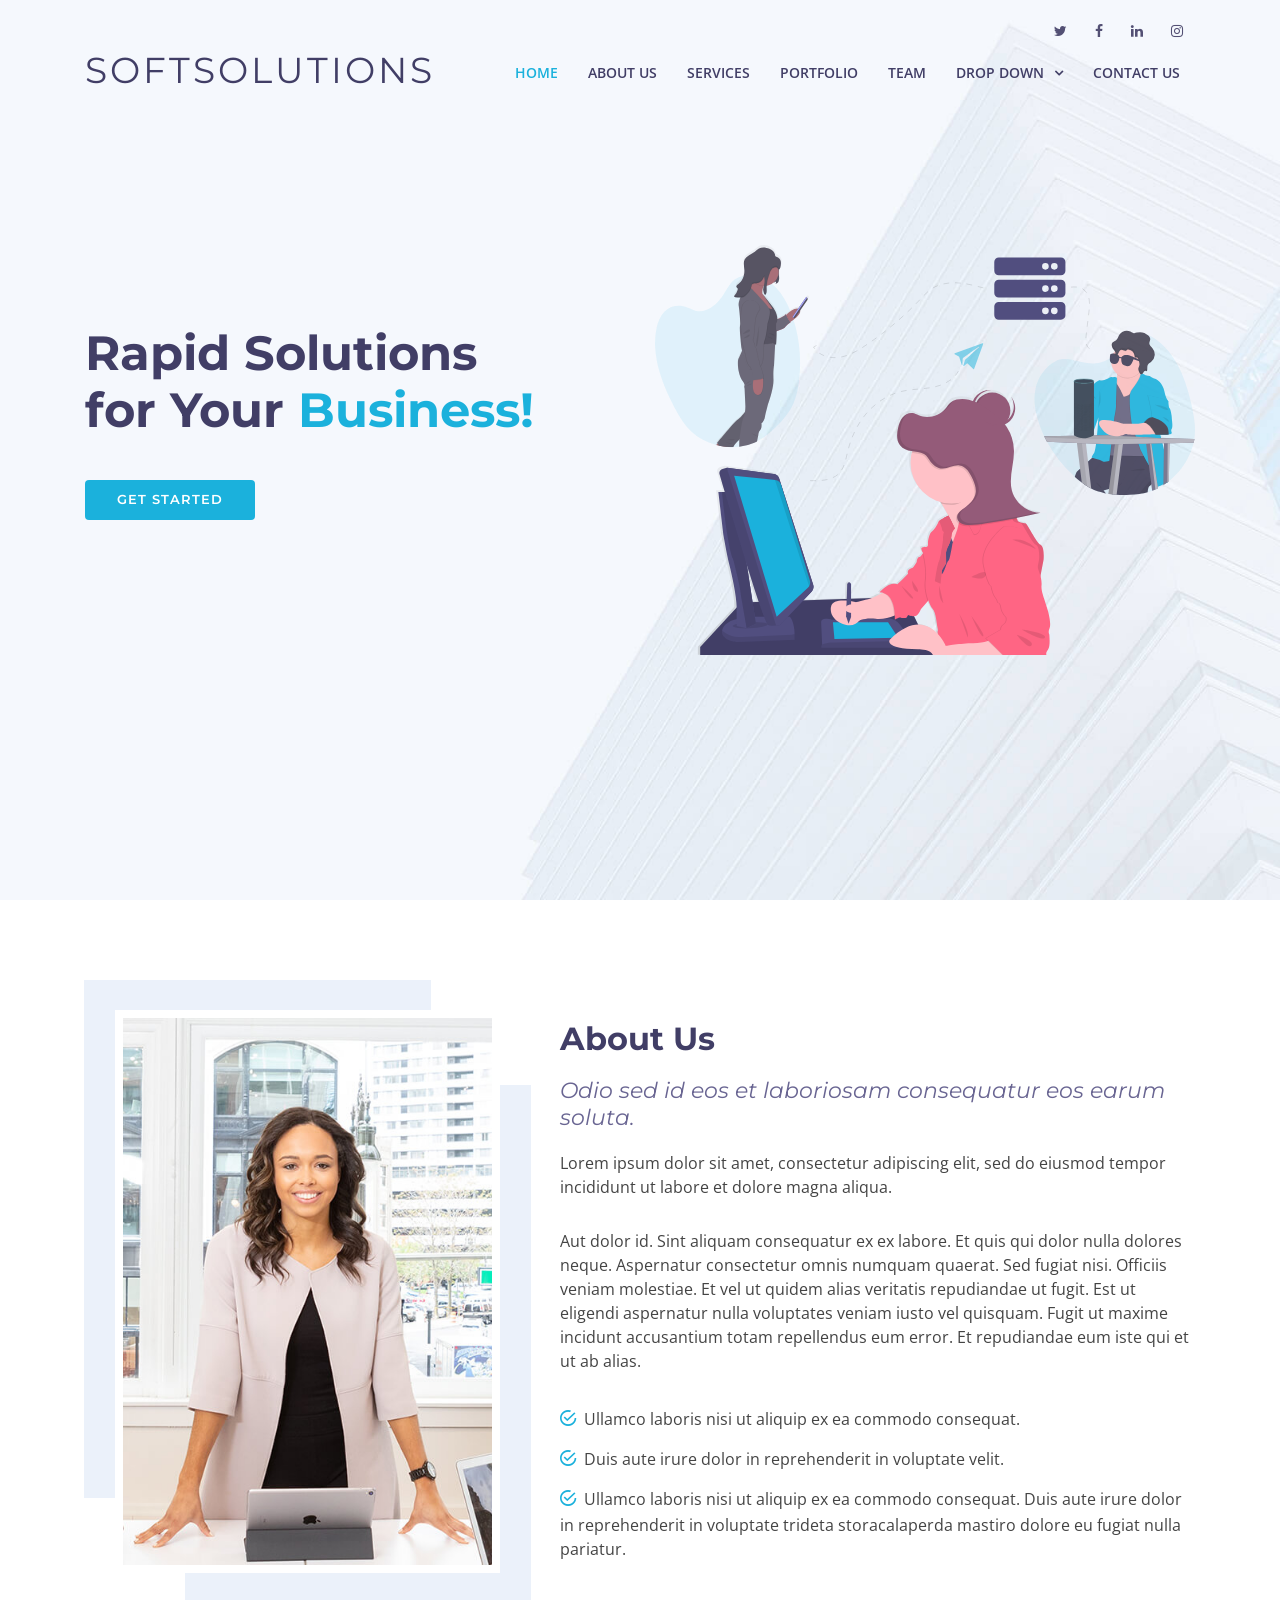
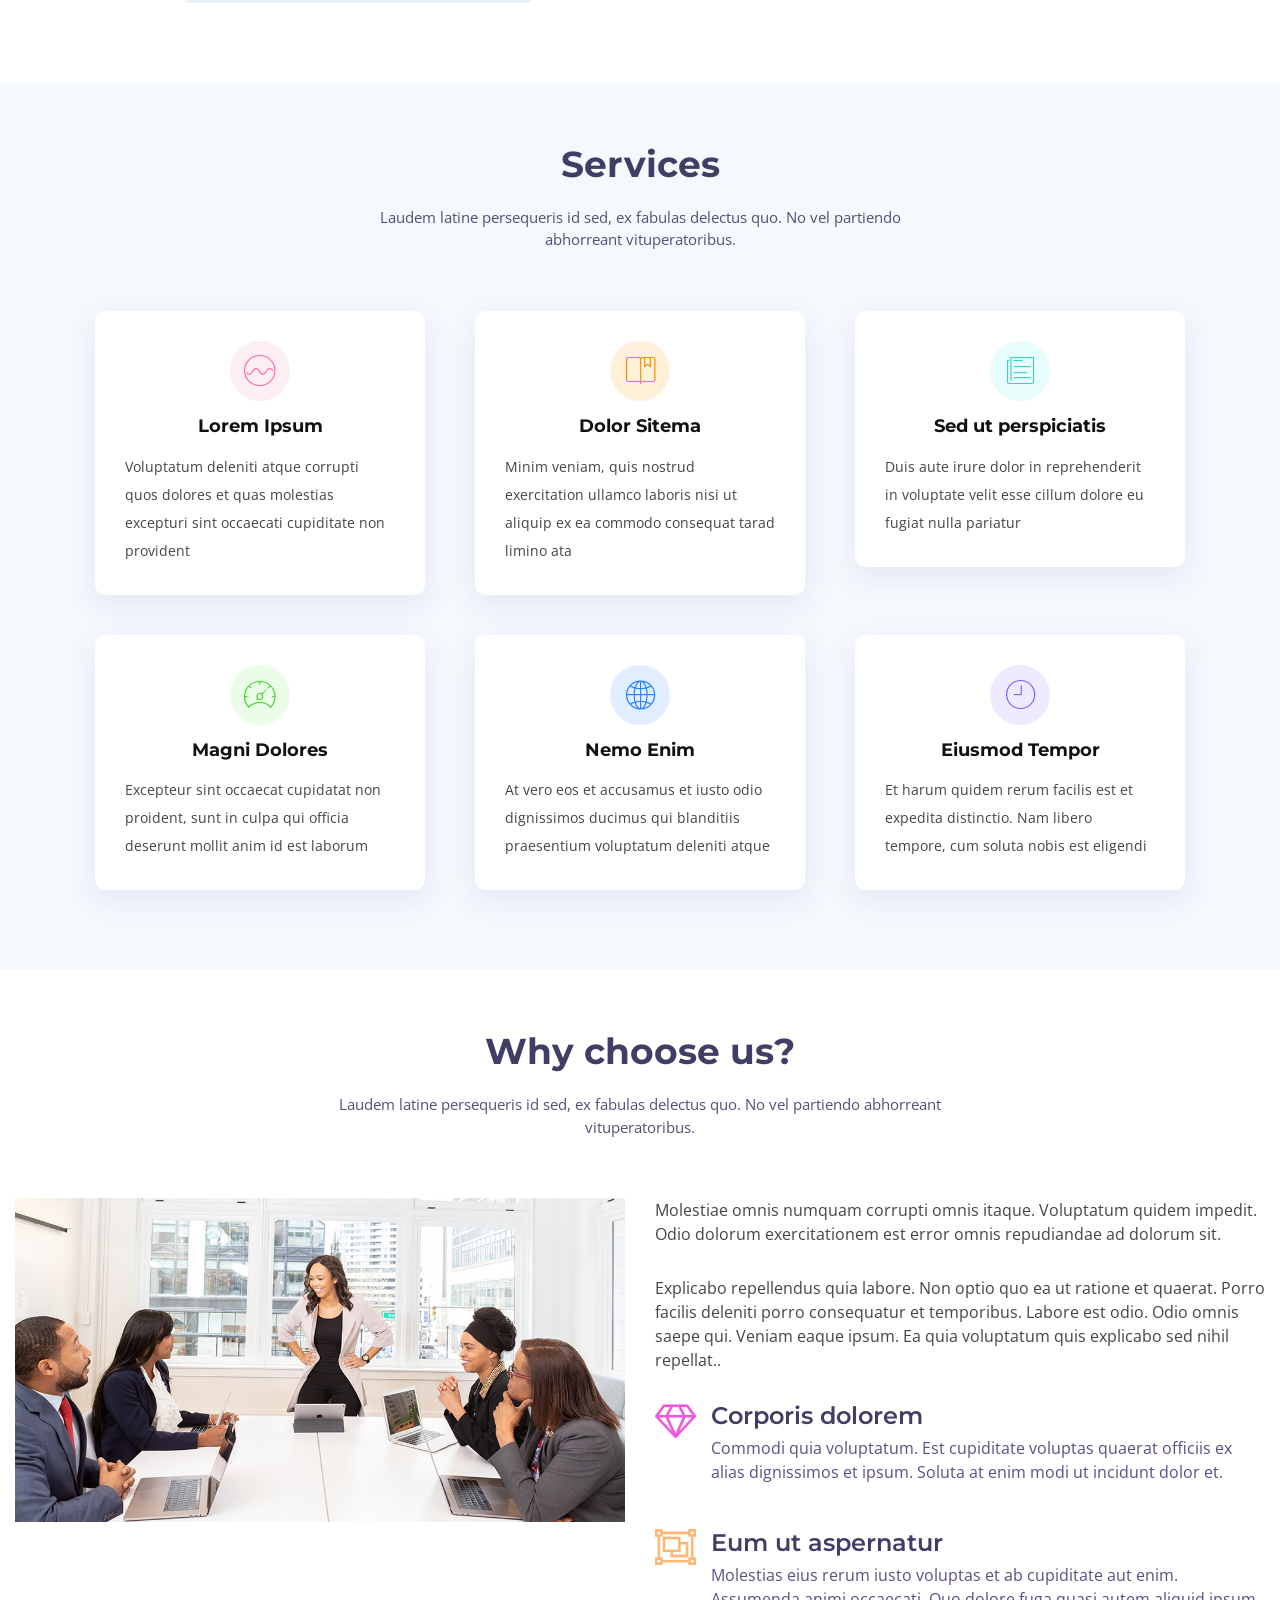
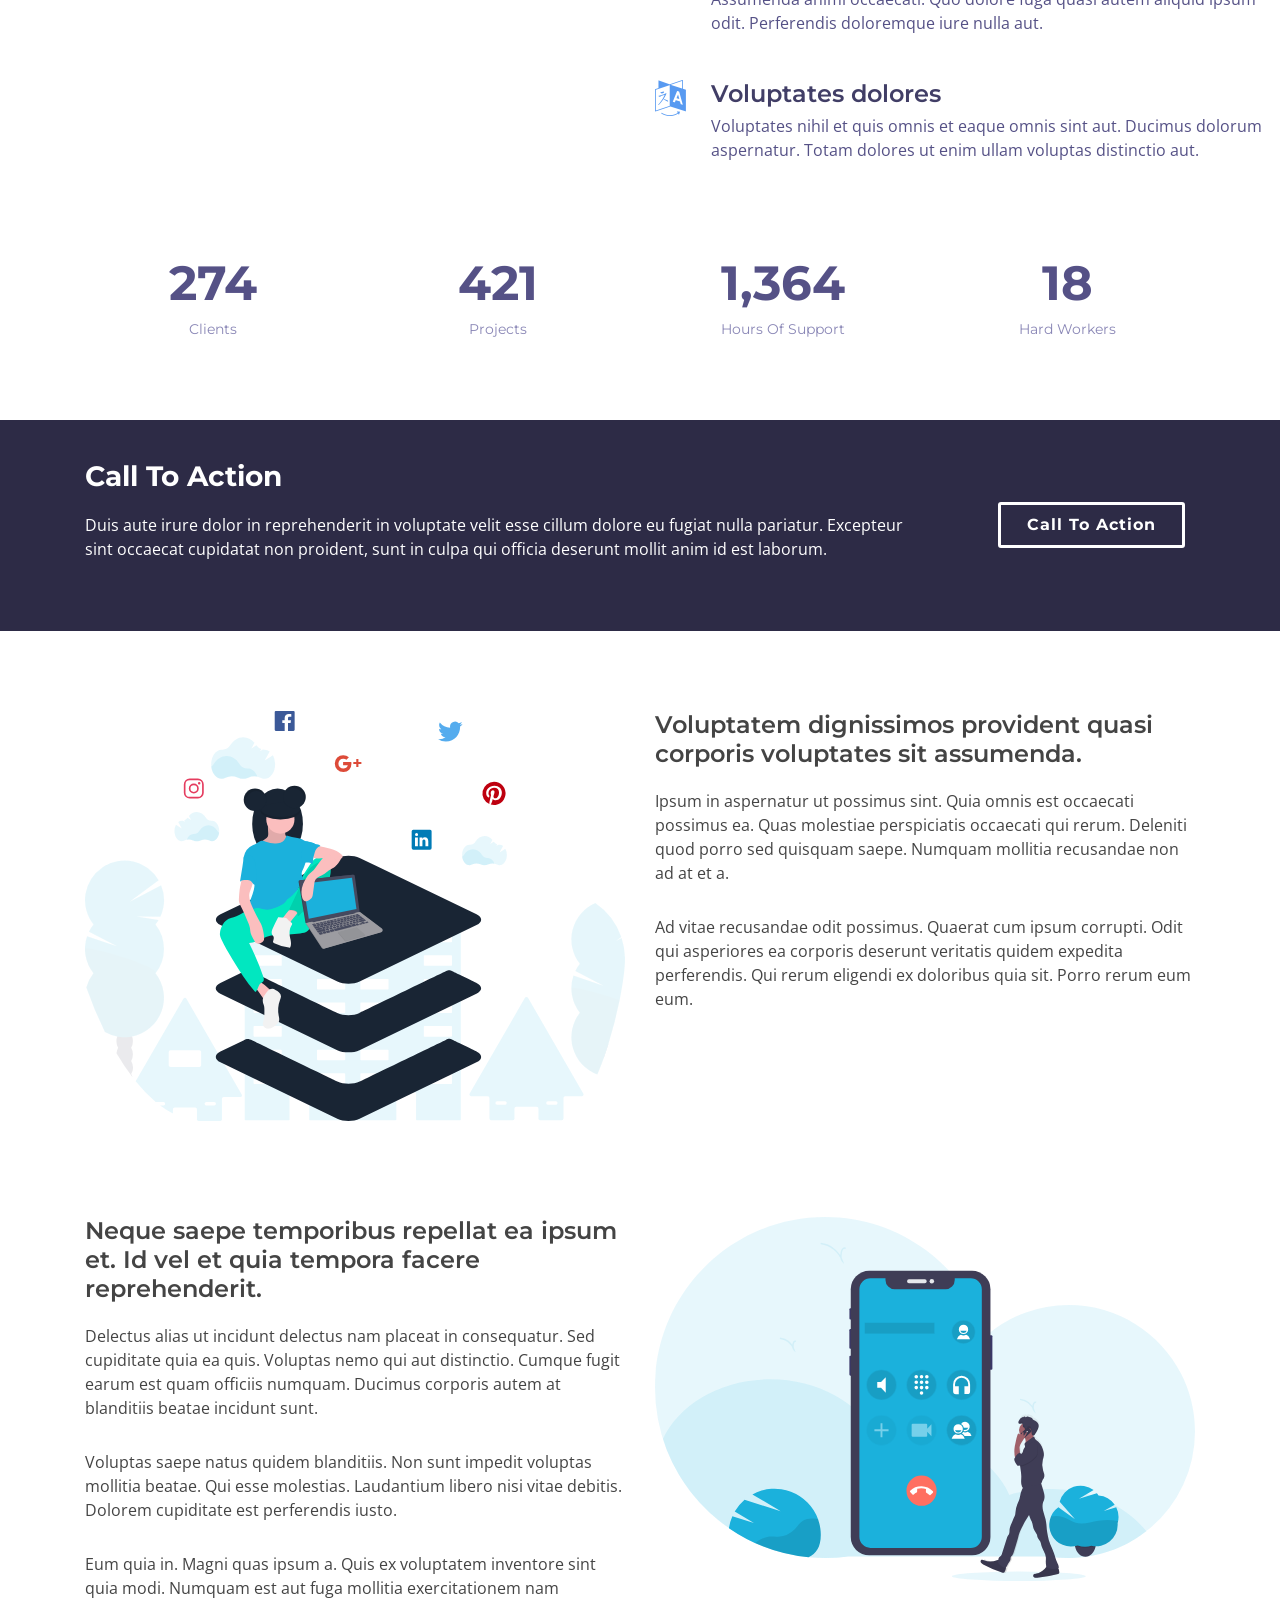
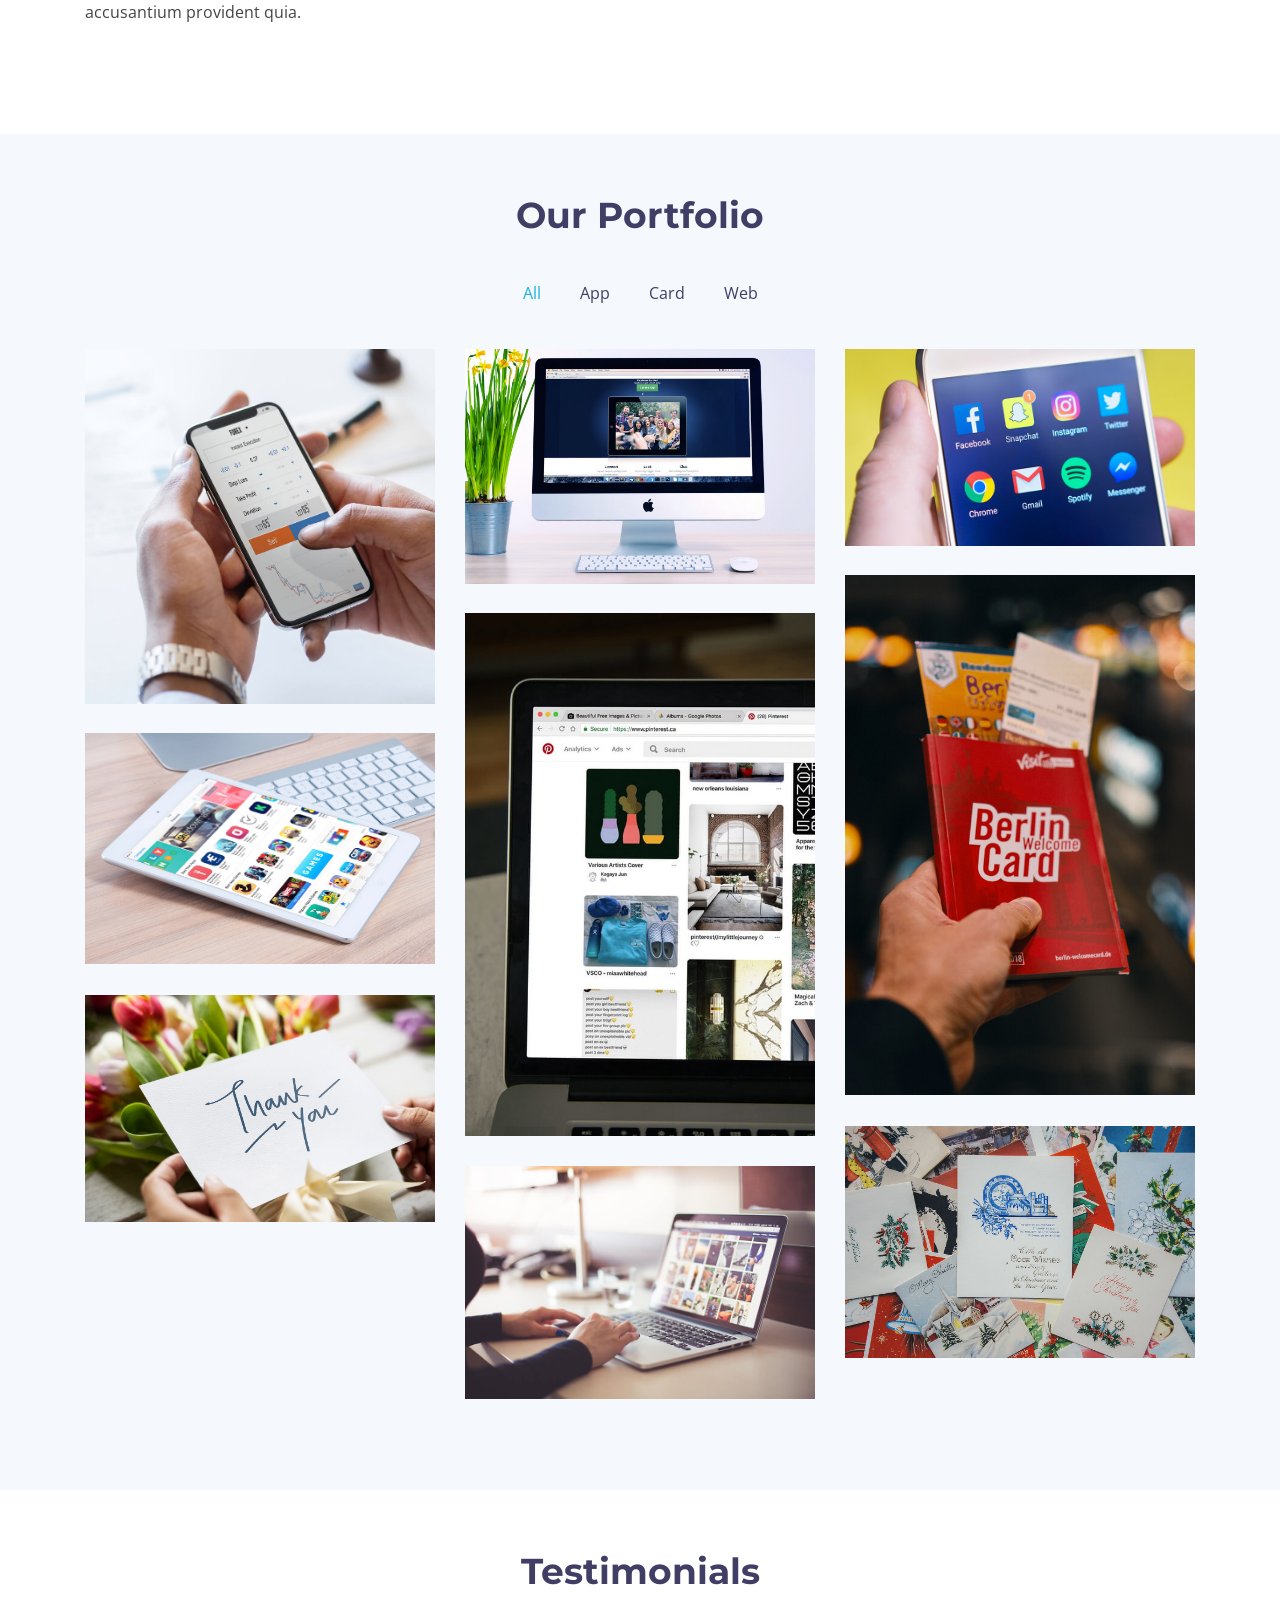
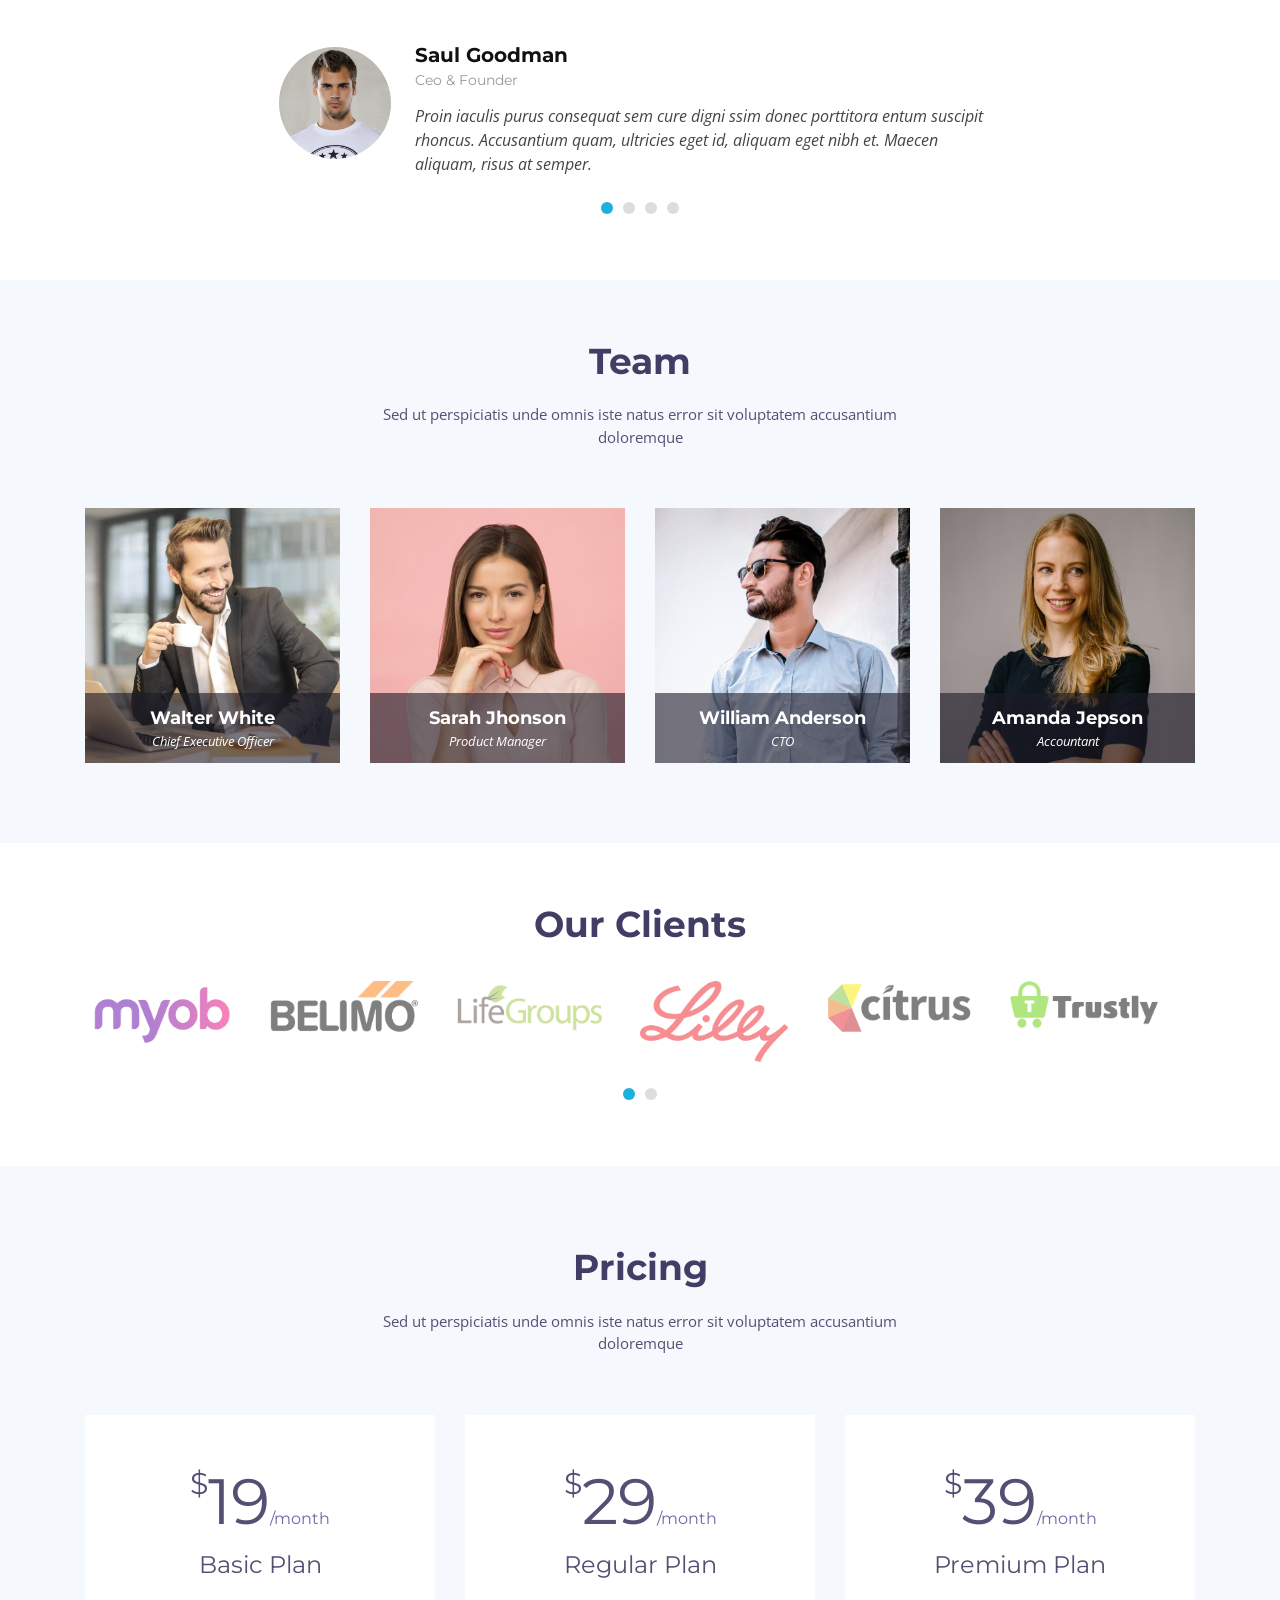
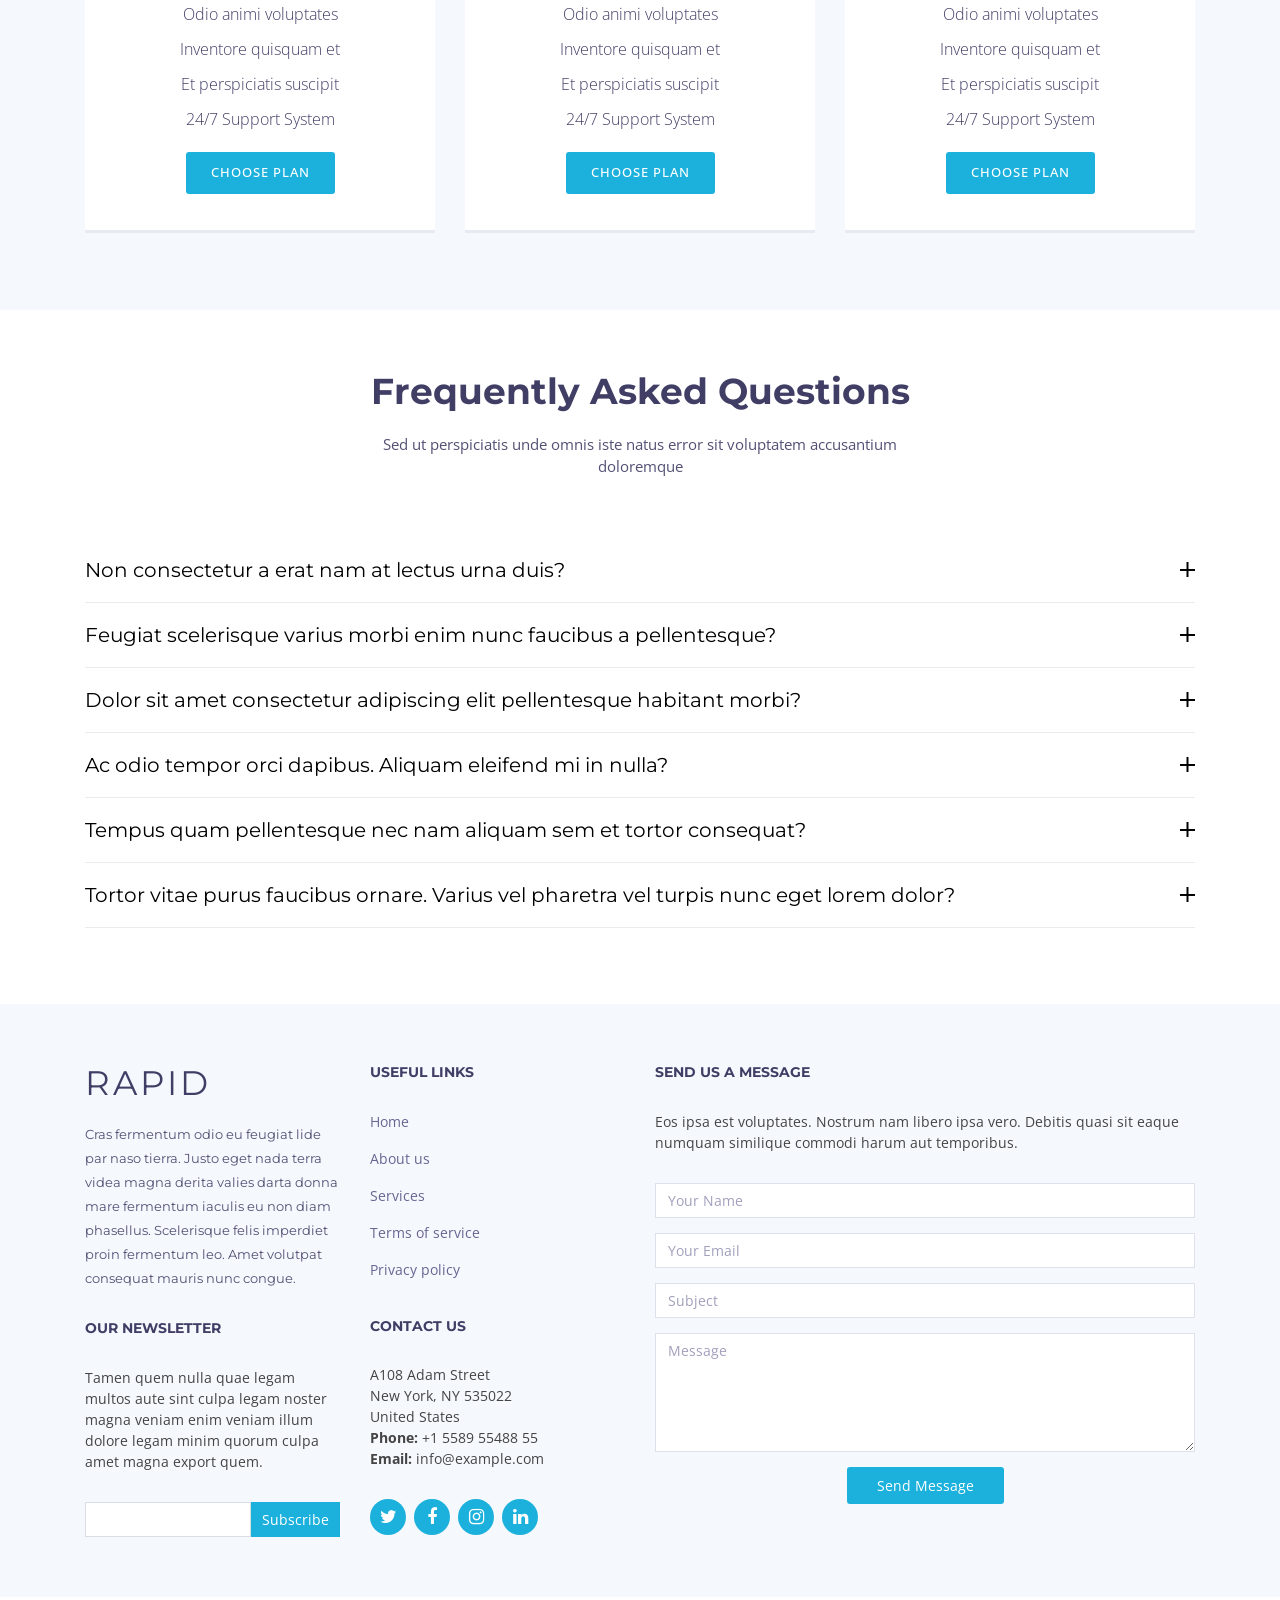
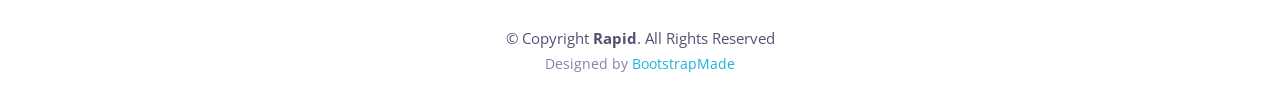
==== commit 7d216740: "Change Logo Name" ====
--- a/index.html
+++ b/index.html
@@ -56,7 +56,7 @@
 
       <div class="logo float-left">
         <!-- Uncomment below if you prefer to use an image logo -->
-        <h1 class="text-light"><a href="#intro" class="scrollto"><span>Rapid</span></a></h1>
+        <h1 class="text-light"><a href="#intro" class="scrollto"><span>SOFTSOLUTIONS</span></a></h1>
         <!-- <a href="#header" class="scrollto"><img src="img/logo.png" alt="" class="img-fluid"></a> -->
       </div>
 
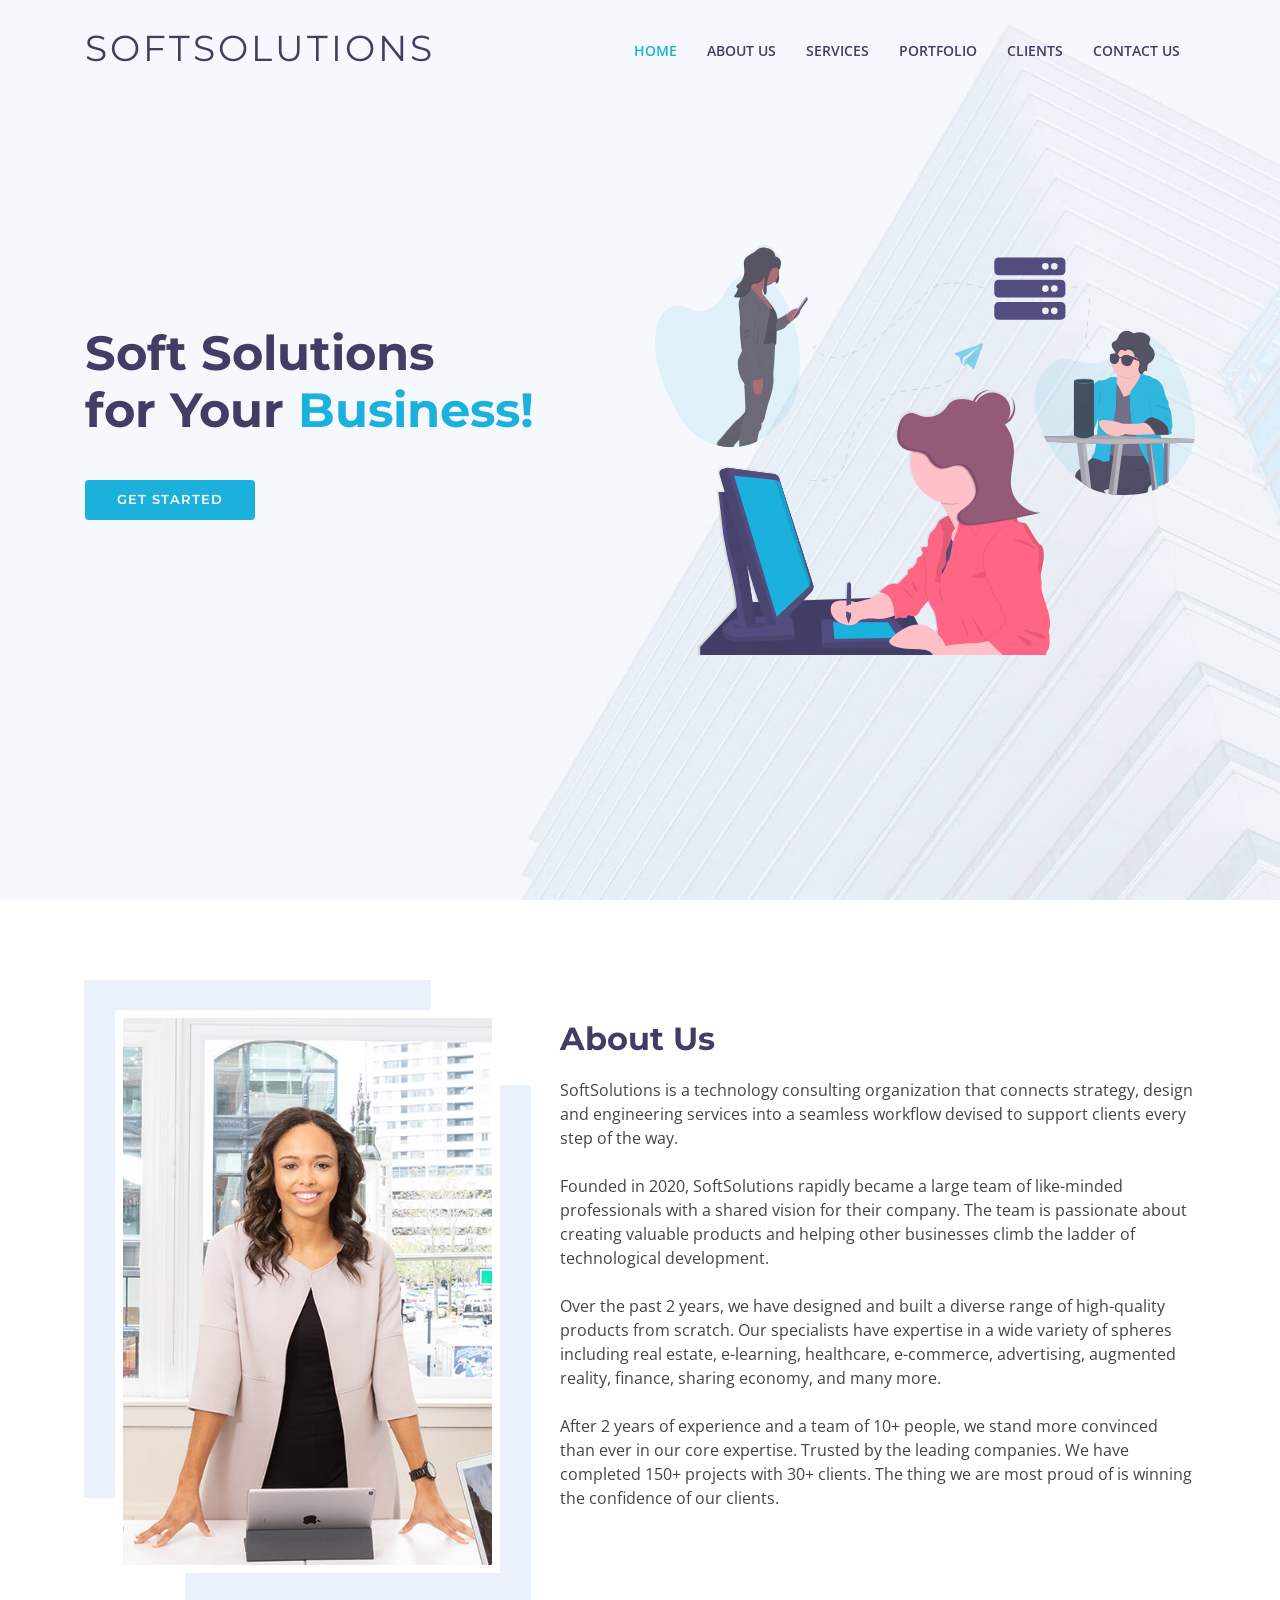
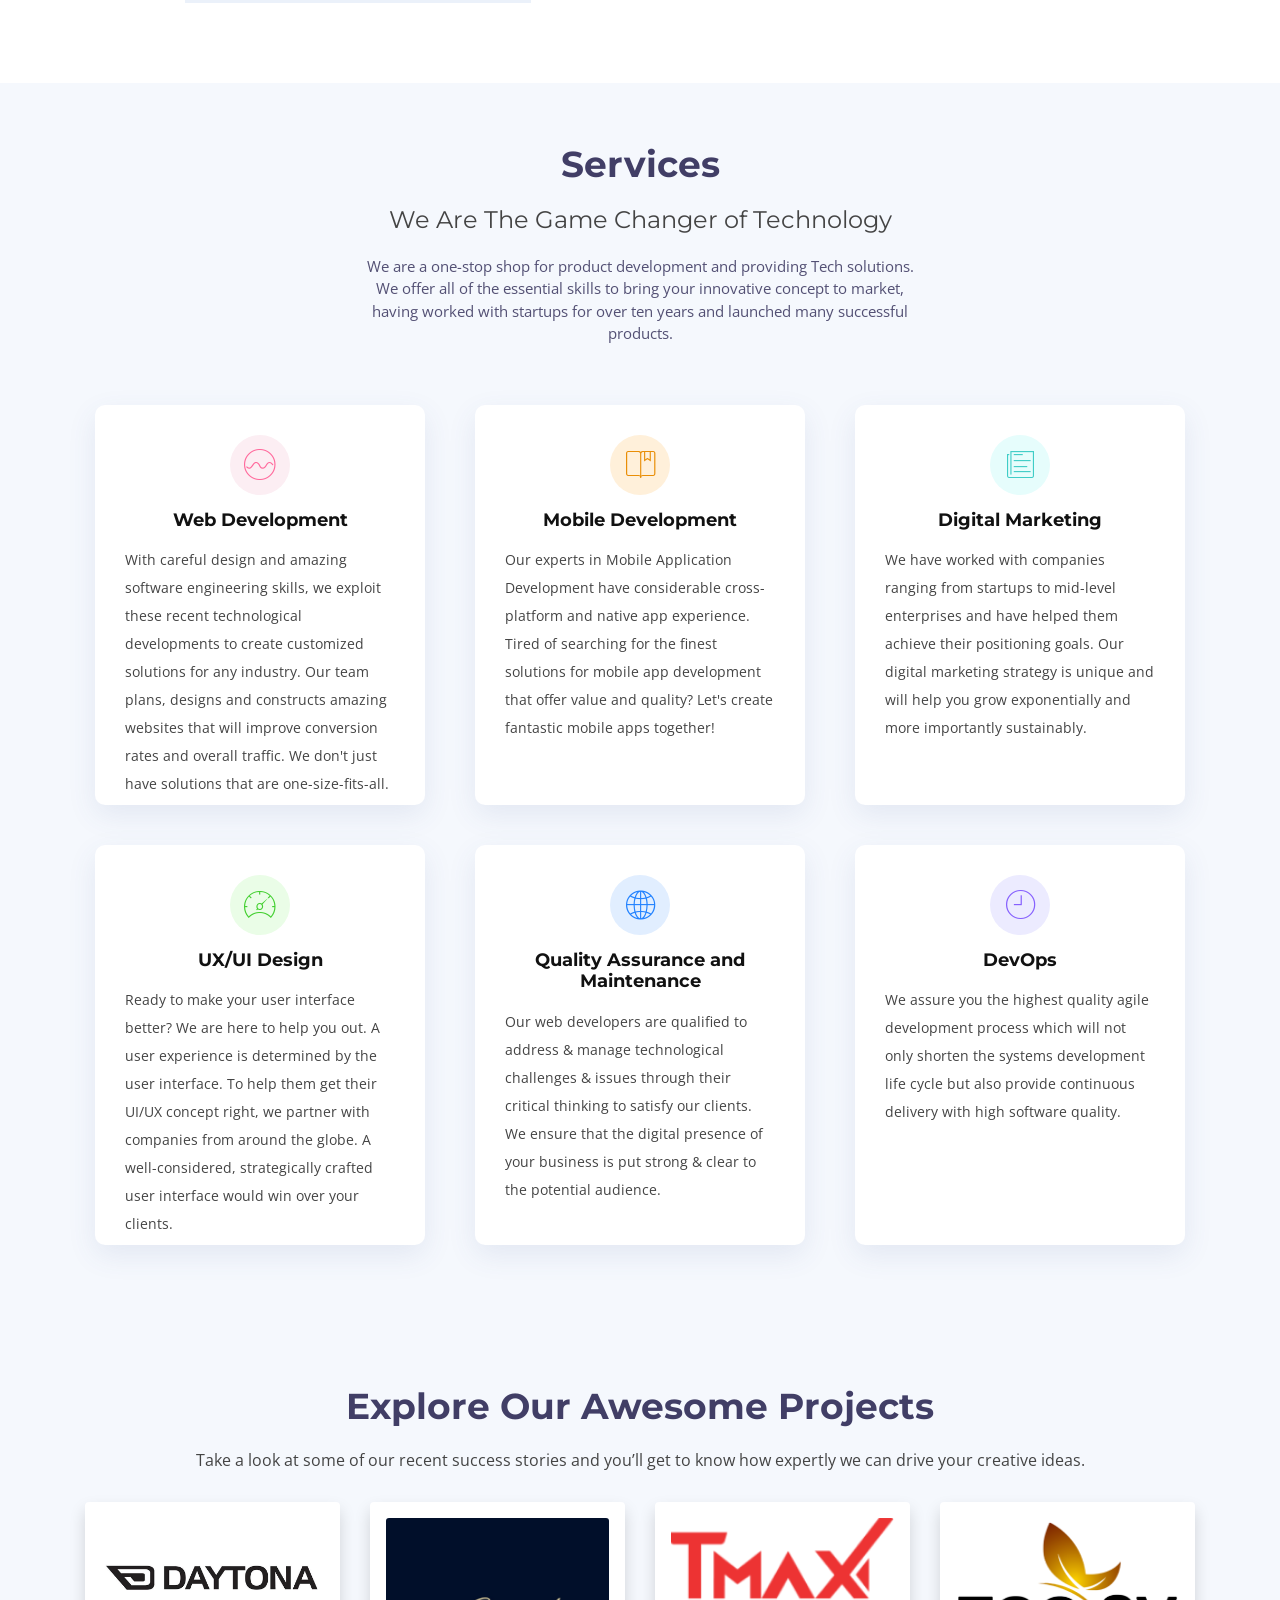
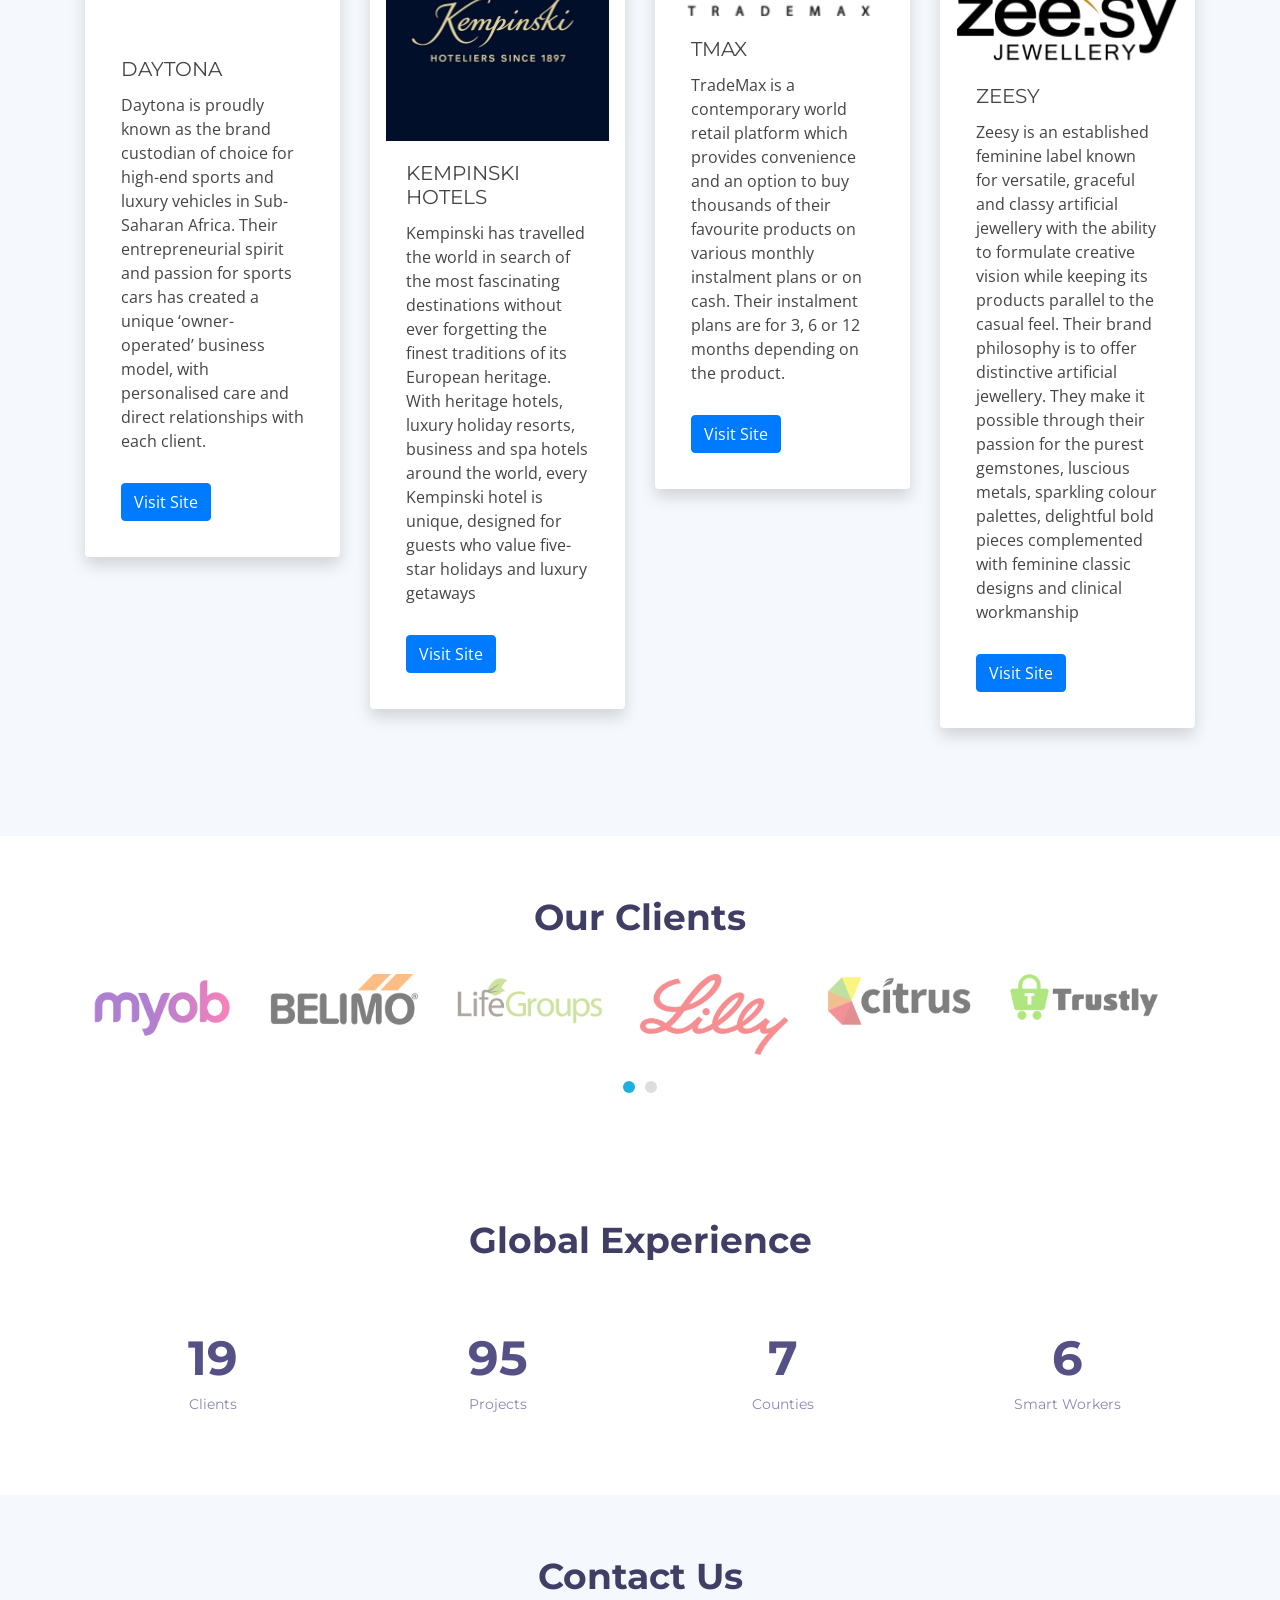
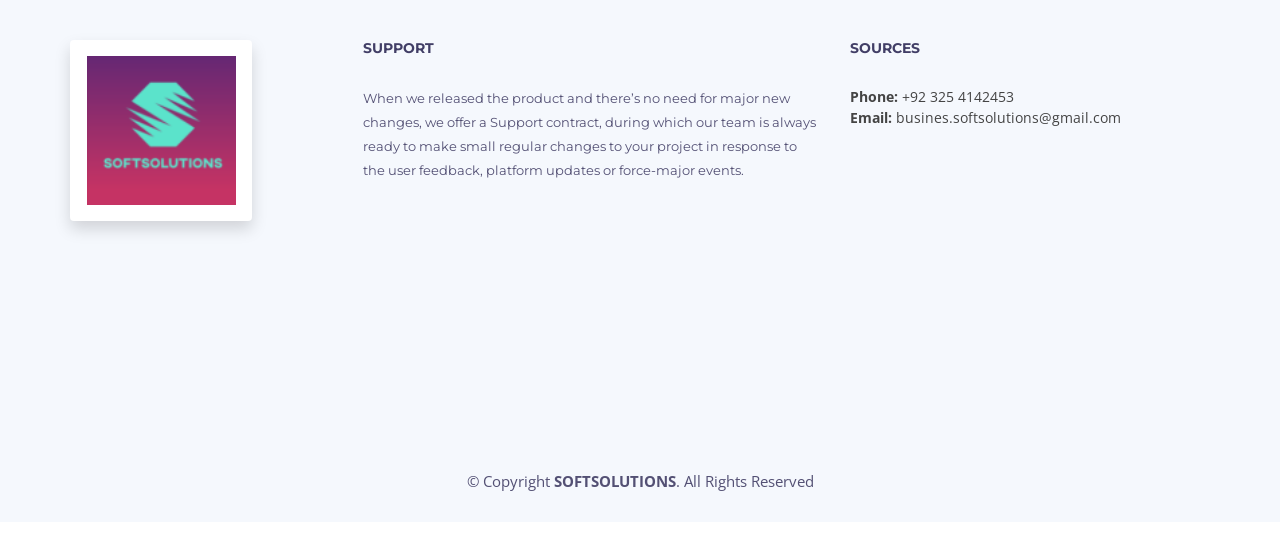
==== commit 834a209a: "Update the all content" ====
--- a/index.html
+++ b/index.html
@@ -2,14 +2,14 @@
 <html lang="en">
 <head>
   <meta charset="utf-8">
-  <title>Rapid Bootstrap Template</title>
+  <title>SoftSolutions</title>
   <meta content="width=device-width, initial-scale=1.0" name="viewport">
   <meta content="" name="keywords">
   <meta content="" name="description">
 
   <!-- Favicons -->
   <link href="img/favicon.png" rel="icon">
-  <link href="img/apple-touch-icon.png" rel="apple-touch-icon">
+<!--  <link href="img/apple-touch-icon.png" rel="apple-touch-icon">-->
 
   <!-- Google Fonts -->
   <link href="https://fonts.googleapis.com/css?family=Open+Sans:300,300i,400,400i,500,600,700,700i|Montserrat:300,400,500,600,700" rel="stylesheet">
@@ -44,10 +44,10 @@
     <div id="topbar">
       <div class="container">
         <div class="social-links">
-          <a href="#" class="twitter"><i class="fa fa-twitter"></i></a>
-          <a href="#" class="facebook"><i class="fa fa-facebook"></i></a>
-          <a href="#" class="linkedin"><i class="fa fa-linkedin"></i></a>
-          <a href="#" class="instagram"><i class="fa fa-instagram"></i></a>
+<!--          <a href="#" class="twitter"><i class="fa fa-twitter"></i></a>-->
+<!--          <a href="#" class="facebook"><i class="fa fa-facebook"></i></a>-->
+<!--          <a href="#" class="linkedin"><i class="fa fa-linkedin"></i></a>-->
+<!--          <a href="#" class="instagram"><i class="fa fa-instagram"></i></a>-->
         </div>
       </div>
     </div>
@@ -56,8 +56,8 @@
 
       <div class="logo float-left">
         <!-- Uncomment below if you prefer to use an image logo -->
-        <h1 class="text-light"><a href="#intro" class="scrollto"><span>SOFTSOLUTIONS</span></a></h1>
-        <!-- <a href="#header" class="scrollto"><img src="img/logo.png" alt="" class="img-fluid"></a> -->
+        <h1 class="text-light"><a href="#intro" class="scrollto"><span>SoftSolutions</span></a></h1>
+<!--         <a href="#header" class="scrollto"><img src="img/favicon.png" alt="" class="img-fluid"></a>-->
       </div>
 
       <nav class="main-nav float-right d-none d-lg-block">
@@ -66,24 +66,7 @@
           <li><a href="#about">About Us</a></li>
           <li><a href="#services">Services</a></li>
           <li><a href="#portfolio">Portfolio</a></li>
-          <li><a href="#team">Team</a></li>
-          <li class="drop-down"><a href="">Drop Down</a>
-            <ul>
-              <li><a href="#">Drop Down 1</a></li>
-              <li class="drop-down"><a href="#">Drop Down 2</a>
-                <ul>
-                  <li><a href="#">Deep Drop Down 1</a></li>
-                  <li><a href="#">Deep Drop Down 2</a></li>
-                  <li><a href="#">Deep Drop Down 3</a></li>
-                  <li><a href="#">Deep Drop Down 4</a></li>
-                  <li><a href="#">Deep Drop Down 5</a></li>
-                </ul>
-              </li>
-              <li><a href="#">Drop Down 3</a></li>
-              <li><a href="#">Drop Down 4</a></li>
-              <li><a href="#">Drop Down 5</a></li>
-            </ul>
-          </li>
+          <li><a href="#clients">Clients</a></li>
           <li><a href="#footer">Contact Us</a></li>
         </ul>
       </nav><!-- .main-nav -->
@@ -98,7 +81,7 @@
     <div class="container d-flex h-100">
       <div class="row justify-content-center align-self-center">
         <div class="col-md-6 intro-info order-md-first order-last">
-          <h2>Rapid Solutions<br>for Your <span>Business!</span></h2>
+          <h2>Soft Solutions<br>for Your <span>Business!</span></h2>
           <div>
             <a href="#about" class="btn-get-started scrollto">Get Started</a>
           </div>
@@ -131,14 +114,18 @@
           <div class="col-lg-7 col-md-6">
             <div class="about-content">
               <h2>About Us</h2>
-              <h3>Odio sed id eos et laboriosam consequatur eos earum soluta.</h3>
-              <p>Lorem ipsum dolor sit amet, consectetur adipiscing elit, sed do eiusmod tempor incididunt ut labore et dolore magna aliqua.</p>
-              <p>Aut dolor id. Sint aliquam consequatur ex ex labore. Et quis qui dolor nulla dolores neque. Aspernatur consectetur omnis numquam quaerat. Sed fugiat nisi. Officiis veniam molestiae. Et vel ut quidem alias veritatis repudiandae ut fugit. Est ut eligendi aspernatur nulla voluptates veniam iusto vel quisquam. Fugit ut maxime incidunt accusantium totam repellendus eum error. Et repudiandae eum iste qui et ut ab alias.</p>
-              <ul>
-                <li><i class="ion-android-checkmark-circle"></i> Ullamco laboris nisi ut aliquip ex ea commodo consequat.</li>
-                <li><i class="ion-android-checkmark-circle"></i> Duis aute irure dolor in reprehenderit in voluptate velit.</li>
-                <li><i class="ion-android-checkmark-circle"></i> Ullamco laboris nisi ut aliquip ex ea commodo consequat. Duis aute irure dolor in reprehenderit in voluptate trideta storacalaperda mastiro dolore eu fugiat nulla pariatur.</li>
-              </ul>
+              <p>
+              SoftSolutions is a technology consulting organization that connects strategy, design and engineering services into a seamless workflow devised to support clients every step of the way.
+              <br>
+              <br>
+              Founded in 2020, SoftSolutions rapidly became a large team of like-minded professionals with a shared vision for their company. The team is passionate about creating valuable products and helping other businesses climb the ladder of technological development.
+<br>
+<br>
+              Over the past 2 years, we have designed and built a diverse range of high-quality products from scratch. Our specialists have expertise in a wide variety of spheres including real estate, e-learning, healthcare, e-commerce, advertising, augmented reality, finance, sharing economy, and many more.
+<br>
+<br>
+              After 2 years of experience and a team of 10+ people, we stand more convinced than ever in our core expertise. Trusted by the leading companies. We have completed 150+ projects with 30+ clients. The thing we are most proud of is winning the confidence of our clients.</p>
+
             </div>
           </div>
         </div>
@@ -155,53 +142,55 @@
 
         <header class="section-header">
           <h3>Services</h3>
-          <p>Laudem latine persequeris id sed, ex fabulas delectus quo. No vel partiendo abhorreant vituperatoribus.</p>
+          <h4 class="text-center">We Are The Game Changer of Technology </h4>
+          <p>We are a one-stop shop for product development and providing Tech solutions. We offer all of the essential skills to bring your innovative concept to market, having worked with startups for over ten years and launched many successful products.</p>
         </header>
 
         <div class="row">
 
+        <div class="col-md-6 col-lg-4 wow bounceInUp " data-wow-duration="1.4s" >
+            <div class="box servicess">
+              <div class="icon" style="background: #fceef3;"><i class="ion-ios-analytics-outline" style="color: #ff689b;"></i></div>
+              <h4 class="title"><a href="">Web Development</a></h4>
+              <p class="description">With careful design and amazing software engineering skills, we exploit these recent technological developments to create customized solutions for any industry. Our team plans, designs and constructs amazing websites that will improve conversion rates and overall traffic. We don't just have solutions that are one-size-fits-all.</p>
+            </div>
+          </div>
           <div class="col-md-6 col-lg-4 wow bounceInUp" data-wow-duration="1.4s">
-            <div class="box">
-              <div class="icon" style="background: #fceef3;"><i class="ion-ios-analytics-outline" style="color: #ff689b;"></i></div>
-              <h4 class="title"><a href="">Lorem Ipsum</a></h4>
-              <p class="description">Voluptatum deleniti atque corrupti quos dolores et quas molestias excepturi sint occaecati cupiditate non provident</p>
-            </div>
-          </div>
-          <div class="col-md-6 col-lg-4 wow bounceInUp" data-wow-duration="1.4s">
-            <div class="box">
+            <div class="box servicess">
               <div class="icon" style="background: #fff0da;"><i class="ion-ios-bookmarks-outline" style="color: #e98e06;"></i></div>
-              <h4 class="title"><a href="">Dolor Sitema</a></h4>
-              <p class="description">Minim veniam, quis nostrud exercitation ullamco laboris nisi ut aliquip ex ea commodo consequat tarad limino ata</p>
+              <h4 class="title"><a href="">Mobile Development</a></h4>
+              <p class="description">Our experts in Mobile Application Development have considerable cross-platform and native app experience. Tired of searching for the finest solutions for mobile app development that offer value and quality? Let's create fantastic mobile apps together!</p>
             </div>
           </div>
 
           <div class="col-md-6 col-lg-4 wow bounceInUp" data-wow-delay="0.1s" data-wow-duration="1.4s">
-            <div class="box">
+            <div class="box servicess">
               <div class="icon" style="background: #e6fdfc;"><i class="ion-ios-paper-outline" style="color: #3fcdc7;"></i></div>
-              <h4 class="title"><a href="">Sed ut perspiciatis</a></h4>
-              <p class="description">Duis aute irure dolor in reprehenderit in voluptate velit esse cillum dolore eu fugiat nulla pariatur</p>
+              <h4 class="title"><a href="">Digital Marketing</a></h4>
+              <p class="description">We have worked with companies ranging from startups to mid-level enterprises and have helped them achieve their positioning goals. Our digital marketing strategy is unique and will help you grow exponentially and more importantly sustainably.</p>
             </div>
           </div>
           <div class="col-md-6 col-lg-4 wow bounceInUp" data-wow-delay="0.1s" data-wow-duration="1.4s">
-            <div class="box">
+            <div class="box servicess">
               <div class="icon" style="background: #eafde7;"><i class="ion-ios-speedometer-outline" style="color:#41cf2e;"></i></div>
-              <h4 class="title"><a href="">Magni Dolores</a></h4>
-              <p class="description">Excepteur sint occaecat cupidatat non proident, sunt in culpa qui officia deserunt mollit anim id est laborum</p>
+              <h4 class="title"><a href="">UX/UI Design</a></h4>
+              <p class="description">Ready to make your user interface better? We are here to help you out.
+                  A user experience is determined by the user interface. To help them get their UI/UX concept right, we partner with companies from around the globe. A well-considered, strategically crafted user interface would win over your clients.</p>
             </div>
           </div>
 
           <div class="col-md-6 col-lg-4 wow bounceInUp" data-wow-delay="0.2s" data-wow-duration="1.4s">
-            <div class="box">
+            <div class="box servicess">
               <div class="icon" style="background: #e1eeff;"><i class="ion-ios-world-outline" style="color: #2282ff;"></i></div>
-              <h4 class="title"><a href="">Nemo Enim</a></h4>
-              <p class="description">At vero eos et accusamus et iusto odio dignissimos ducimus qui blanditiis praesentium voluptatum deleniti atque</p>
+              <h4 class="title"><a href="">Quality Assurance and Maintenance</a></h4>
+              <p class="description">Our web developers are qualified to address & manage technological challenges & issues through their critical thinking to satisfy our clients. We ensure that the digital presence of your business is put strong & clear to the potential audience.</p>
             </div>
           </div>
           <div class="col-md-6 col-lg-4 wow bounceInUp" data-wow-delay="0.2s" data-wow-duration="1.4s">
-            <div class="box">
+            <div class="box servicess">
               <div class="icon" style="background: #ecebff;"><i class="ion-ios-clock-outline" style="color: #8660fe;"></i></div>
-              <h4 class="title"><a href="">Eiusmod Tempor</a></h4>
-              <p class="description">Et harum quidem rerum facilis est et expedita distinctio. Nam libero tempore, cum soluta nobis est eligendi</p>
+              <h4 class="title"><a href="">DevOps</a></h4>
+              <p class="description">We assure you the highest quality agile development process which will not only shorten the systems development life cycle but also provide continuous delivery with high software quality.</p>
             </div>
           </div>
 
@@ -209,454 +198,222 @@
 
       </div>
     </section><!-- #services -->
-
-    <!--==========================
-      Why Us Section
-    ============================-->
-    <section id="why-us" class="wow fadeIn">
-      <div class="container-fluid">
-        
-        <header class="section-header">
-          <h3>Why choose us?</h3>
-          <p>Laudem latine persequeris id sed, ex fabulas delectus quo. No vel partiendo abhorreant vituperatoribus.</p>
-        </header>
-
-        <div class="row">
-
-          <div class="col-lg-6">
-            <div class="why-us-img">
-              <img src="img/why-us.jpg" alt="" class="img-fluid">
-            </div>
-          </div>
-
-          <div class="col-lg-6">
-            <div class="why-us-content">
-              <p>Molestiae omnis numquam corrupti omnis itaque. Voluptatum quidem impedit. Odio dolorum exercitationem est error omnis repudiandae ad dolorum sit.</p>
-              <p>
-                Explicabo repellendus quia labore. Non optio quo ea ut ratione et quaerat. Porro facilis deleniti porro consequatur
-                et temporibus. Labore est odio.
-
-                Odio omnis saepe qui. Veniam eaque ipsum. Ea quia voluptatum quis explicabo sed nihil repellat..
-              </p>
-
-              <div class="features wow bounceInUp clearfix">
-                <i class="fa fa-diamond" style="color: #f058dc;"></i>
-                <h4>Corporis dolorem</h4>
-                <p>Commodi quia voluptatum. Est cupiditate voluptas quaerat officiis ex alias dignissimos et ipsum. Soluta at enim modi ut incidunt dolor et.</p>
-              </div>
-
-              <div class="features wow bounceInUp clearfix">
-                <i class="fa fa-object-group" style="color: #ffb774;"></i>
-                <h4>Eum ut aspernatur</h4>
-                <p>Molestias eius rerum iusto voluptas et ab cupiditate aut enim. Assumenda animi occaecati. Quo dolore fuga quasi autem aliquid ipsum odit. Perferendis doloremque iure nulla aut.</p>
-              </div>
-              
-              <div class="features wow bounceInUp clearfix">
-                <i class="fa fa-language" style="color: #589af1;"></i>
-                <h4>Voluptates dolores</h4>
-                <p>Voluptates nihil et quis omnis et eaque omnis sint aut. Ducimus dolorum aspernatur. Totam dolores ut enim ullam voluptas distinctio aut.</p>
-              </div>
-              
-            </div>
-
-          </div>
-
-        </div>
-
-      </div>
-
-      <div class="container">
-        <div class="row counters">
-
-          <div class="col-lg-3 col-6 text-center">
-            <span data-toggle="counter-up">274</span>
-            <p>Clients</p>
-          </div>
-
-          <div class="col-lg-3 col-6 text-center">
-            <span data-toggle="counter-up">421</span>
-            <p>Projects</p>
-          </div>
-
-          <div class="col-lg-3 col-6 text-center">
-            <span data-toggle="counter-up">1,364</span>
-            <p>Hours Of Support</p>
-          </div>
-
-          <div class="col-lg-3 col-6 text-center">
-            <span data-toggle="counter-up">18</span>
-            <p>Hard Workers</p>
-          </div>
-  
-        </div>
-
-      </div>
-    </section>
-
-    <!--==========================
-      Call To Action Section
-    ============================-->
-    <section id="call-to-action" class="wow fadeInUp">
-      <div class="container">
-        <div class="row">
-          <div class="col-lg-9 text-center text-lg-left">
-            <h3 class="cta-title">Call To Action</h3>
-            <p class="cta-text"> Duis aute irure dolor in reprehenderit in voluptate velit esse cillum dolore eu fugiat nulla pariatur. Excepteur sint occaecat cupidatat non proident, sunt in culpa qui officia deserunt mollit anim id est laborum.</p>
-          </div>
-          <div class="col-lg-3 cta-btn-container text-center">
-            <a class="cta-btn align-middle" href="#">Call To Action</a>
-          </div>
-        </div>
-
-      </div>
-    </section><!-- #call-to-action -->
-
-    <!--==========================
-      Features Section
-    ============================-->
-    <section id="features">
-      <div class="container">
-
-        <div class="row feature-item">
-          <div class="col-lg-6 wow fadeInUp">
-            <img src="img/features-1.svg" class="img-fluid" alt="">
-          </div>
-          <div class="col-lg-6 wow fadeInUp pt-5 pt-lg-0">
-            <h4>Voluptatem dignissimos provident quasi corporis voluptates sit assumenda.</h4>
-            <p>
-              Ipsum in aspernatur ut possimus sint. Quia omnis est occaecati possimus ea. Quas molestiae perspiciatis occaecati qui rerum. Deleniti quod porro sed quisquam saepe. Numquam mollitia recusandae non ad at et a.
-            </p>
-            <p>
-              Ad vitae recusandae odit possimus. Quaerat cum ipsum corrupti. Odit qui asperiores ea corporis deserunt veritatis quidem expedita perferendis. Qui rerum eligendi ex doloribus quia sit. Porro rerum eum eum.
-            </p>
-          </div>
-        </div>
-
-        <div class="row feature-item mt-5 pt-5">
-          <div class="col-lg-6 wow fadeInUp order-1 order-lg-2">
-            <img src="img/features-2.svg" class="img-fluid" alt="">
-          </div>
-
-          <div class="col-lg-6 wow fadeInUp pt-4 pt-lg-0 order-2 order-lg-1">
-            <h4>Neque saepe temporibus repellat ea ipsum et. Id vel et quia tempora facere reprehenderit.</h4>
-            <p>
-             Delectus alias ut incidunt delectus nam placeat in consequatur. Sed cupiditate quia ea quis. Voluptas nemo qui aut distinctio. Cumque fugit earum est quam officiis numquam. Ducimus corporis autem at blanditiis beatae incidunt sunt. 
-            </p>
-            <p>
-              Voluptas saepe natus quidem blanditiis. Non sunt impedit voluptas mollitia beatae. Qui esse molestias. Laudantium libero nisi vitae debitis. Dolorem cupiditate est perferendis iusto.
-            </p>
-            <p>
-              Eum quia in. Magni quas ipsum a. Quis ex voluptatem inventore sint quia modi. Numquam est aut fuga mollitia exercitationem nam accusantium provident quia.
-            </p>
-          </div>
-          
-        </div>
-
-      </div>
-    </section><!-- #about -->
 
     <!--==========================
       Portfolio Section
     ============================-->
     <section id="portfolio" class="section-bg">
       <div class="container">
-
-        <header class="section-header">
-          <h3 class="section-title">Our Portfolio</h3>
+      <header class="section-header">
+          <h3 class="section-title">Explore Our Awesome Projects</h3>
         </header>
-
-        <div class="row">
-          <div class="col-lg-12">
-            <ul id="portfolio-flters">
-              <li data-filter="*" class="filter-active">All</li>
-              <li data-filter=".filter-app">App</li>
-              <li data-filter=".filter-card">Card</li>
-              <li data-filter=".filter-web">Web</li>
-            </ul>
-          </div>
-        </div>
-
-        <div class="row portfolio-container">
-
-          <div class="col-lg-4 col-md-6 portfolio-item filter-app">
-            <div class="portfolio-wrap">
-              <img src="img/portfolio/app1.jpg" class="img-fluid" alt="">
-              <div class="portfolio-info">
-                <h4><a href="#">App 1</a></h4>
-                <p>App</p>
-                <div>
-                  <a href="img/portfolio/app1.jpg" data-lightbox="portfolio" data-title="App 1" class="link-preview" title="Preview"><i class="ion ion-eye"></i></a>
-                  <a href="#" class="link-details" title="More Details"><i class="ion ion-android-open"></i></a>
-                </div>
-              </div>
-            </div>
-          </div>
-
-          <div class="col-lg-4 col-md-6 portfolio-item filter-web" data-wow-delay="0.1s">
-            <div class="portfolio-wrap">
-              <img src="img/portfolio/web3.jpg" class="img-fluid" alt="">
-              <div class="portfolio-info">
-                <h4><a href="#">Web 3</a></h4>
-                <p>Web</p>
-                <div>
-                  <a href="img/portfolio/web3.jpg" class="link-preview" data-lightbox="portfolio" data-title="Web 3" title="Preview"><i class="ion ion-eye"></i></a>
-                  <a href="#" class="link-details" title="More Details"><i class="ion ion-android-open"></i></a>
-                </div>
-              </div>
-            </div>
-          </div>
-
-          <div class="col-lg-4 col-md-6 portfolio-item filter-app" data-wow-delay="0.2s">
-            <div class="portfolio-wrap">
-              <img src="img/portfolio/app2.jpg" class="img-fluid" alt="">
-              <div class="portfolio-info">
-                <h4><a href="#">App 2</a></h4>
-                <p>App</p>
-                <div>
-                  <a href="img/portfolio/app2.jpg" class="link-preview" data-lightbox="portfolio" data-title="App 2" title="Preview"><i class="ion ion-eye"></i></a>
-                  <a href="#" class="link-details" title="More Details"><i class="ion ion-android-open"></i></a>
-                </div>
-              </div>
-            </div>
-          </div>
-
-          <div class="col-lg-4 col-md-6 portfolio-item filter-card">
-            <div class="portfolio-wrap">
-              <img src="img/portfolio/card2.jpg" class="img-fluid" alt="">
-              <div class="portfolio-info">
-                <h4><a href="#">Card 2</a></h4>
-                <p>Card</p>
-                <div>
-                  <a href="img/portfolio/card2.jpg" class="link-preview" data-lightbox="portfolio" data-title="Card 2" title="Preview"><i class="ion ion-eye"></i></a>
-                  <a href="#" class="link-details" title="More Details"><i class="ion ion-android-open"></i></a>
-                </div>
-              </div>
-            </div>
-          </div>
-
-          <div class="col-lg-4 col-md-6 portfolio-item filter-web" data-wow-delay="0.1s">
-            <div class="portfolio-wrap">
-              <img src="img/portfolio/web2.jpg" class="img-fluid" alt="">
-              <div class="portfolio-info">
-                <h4><a href="#">Web 2</a></h4>
-                <p>Web</p>
-                <div>
-                  <a href="img/portfolio/web2.jpg" class="link-preview" data-lightbox="portfolio" data-title="Web 2" title="Preview"><i class="ion ion-eye"></i></a>
-                  <a href="#" class="link-details" title="More Details"><i class="ion ion-android-open"></i></a>
-                </div>
-              </div>
-            </div>
-          </div>
-
-          <div class="col-lg-4 col-md-6 portfolio-item filter-app" data-wow-delay="0.2s">
-            <div class="portfolio-wrap">
-              <img src="img/portfolio/app3.jpg" class="img-fluid" alt="">
-              <div class="portfolio-info">
-                <h4><a href="#">App 3</a></h4>
-                <p>App</p>
-                <div>
-                  <a href="img/portfolio/app3.jpg" class="link-preview" data-lightbox="portfolio" data-title="App 3" title="Preview"><i class="ion ion-eye"></i></a>
-                  <a href="#" class="link-details" title="More Details"><i class="ion ion-android-open"></i></a>
-                </div>
-              </div>
-            </div>
-          </div>
-
-          <div class="col-lg-4 col-md-6 portfolio-item filter-card">
-            <div class="portfolio-wrap">
-              <img src="img/portfolio/card1.jpg" class="img-fluid" alt="">
-              <div class="portfolio-info">
-                <h4><a href="#">Card 1</a></h4>
-                <p>Card</p>
-                <div>
-                  <a href="img/portfolio/card1.jpg" class="link-preview" data-lightbox="portfolio" data-title="Card 1" title="Preview"><i class="ion ion-eye"></i></a>
-                  <a href="#" class="link-details" title="More Details"><i class="ion ion-android-open"></i></a>
-                </div>
-              </div>
-            </div>
-          </div>
-
-          <div class="col-lg-4 col-md-6 portfolio-item filter-card" data-wow-delay="0.1s">
-            <div class="portfolio-wrap">
-              <img src="img/portfolio/card3.jpg" class="img-fluid" alt="">
-              <div class="portfolio-info">
-                <h4><a href="#">Card 3</a></h4>
-                <p>Card</p>
-                <div>
-                  <a href="img/portfolio/card3.jpg" class="link-preview" data-lightbox="portfolio" data-title="Card 3" title="Preview"><i class="ion ion-eye"></i></a>
-                  <a href="#" class="link-details" title="More Details"><i class="ion ion-android-open"></i></a>
-                </div>
-              </div>
-            </div>
-          </div>
-
-          <div class="col-lg-4 col-md-6 portfolio-item filter-web" data-wow-delay="0.2s">
-            <div class="portfolio-wrap">
-              <img src="img/portfolio/web1.jpg" class="img-fluid" alt="">
-              <div class="portfolio-info">
-                <h4><a href="#">Web 1</a></h4>
-                <p>Web</p>
-                <div>
-                  <a href="img/portfolio/web1.jpg" class="link-preview" data-lightbox="portfolio" data-title="Web 1" title="Preview"><i class="ion ion-eye"></i></a>
-                  <a href="#" class="link-details" title="More Details"><i class="ion ion-android-open"></i></a>
-                </div>
-              </div>
-            </div>
-          </div>
-
-        </div>
-
-      </div>
-    </section><!-- #portfolio -->
+      <p class="text-center">Take a look at some of our recent success stories and you’ll get to know how expertly we can drive your creative ideas.</p>
+      <div class="row row-cols-1 row-cols-md-2 g-4">
+
+        <div class="col  wow bounceInUp" data-wow-duration="1.4s">
+          <div class="card border-0 rounded shadow p-3 mb-5 bg-white rounded">
+            <img src="img/1782412.jpg" class="card-img-top" alt="...">
+            <div class="card-body">
+              <h5 class="card-title ">DAYTONA</h5>
+              <p class="card-text">Daytona is proudly known as the brand custodian of choice for high-end sports and luxury
+                vehicles in Sub-Saharan Africa. Their entrepreneurial spirit and passion for sports cars has
+                created a unique ‘owner-operated’ business model, with personalised care and direct
+                relationships with each client.</p>
+              <a href="https://daytona.co.za/" class="btn btn-primary">Visit Site</a>
+            </div>
+          </div>
+        </div>
+
+        <div class="col wow bounceInUp" data-wow-duration="1.4s">
+          <div class="card border-0 rounded shadow p-3 mb-5 bg-white rounded">
+            <img src="img/channels4_profile.jpg" class="card-img-top" alt="...">
+            <div class="card-body">
+              <h5 class="card-title">KEMPINSKI HOTELS</h5>
+              <p class="card-text">Kempinski has travelled the world in search of the most fascinating destinations without ever forgetting the finest traditions of its European heritage. With heritage hotels, luxury holiday resorts, business and spa hotels around the world, every Kempinski hotel is unique, designed for guests who value five-star holidays and luxury getaways</p>
+            <a href="https://www.kempinski.com/" class="btn btn-primary">Visit Site</a>
+            </div>
+          </div>
+        </div>
+
+        <div class="col wow bounceInUp" data-wow-duration="1.4s">
+          <div class="card border-0 rounded shadow p-3 mb-5 bg-white rounded">
+            <img src="img/logo.png" class="card-img-top" alt="...">
+            <div class="card-body">
+              <h5 class="card-title">TMAX</h5>
+              <p class="card-text">TradeMax is a contemporary world retail platform which provides convenience and an option to buy thousands of their favourite products on various monthly instalment plans or on cash. Their instalment plans are for 3, 6 or 12 months depending on the product.</p>
+            <a href="https://tmax.pk/home" class="btn btn-primary">Visit Site</a>
+            </div>
+          </div>
+        </div>
+
+        <div class="col wow bounceInUp" data-wow-duration="1.4s">
+          <div class="card border-0 rounded shadow p-3 mb-5 bg-white rounded">
+            <img src="img/zeesy-new-logo.png" class="card-img-top" alt="...">
+            <div class="card-body">
+              <h5 class="card-title">ZEESY</h5>
+              <p class="card-text">Zeesy is an established feminine label known for versatile, graceful and classy artificial
+                jewellery with the ability to formulate creative vision while keeping its products parallel to the casual feel. Their brand philosophy is to offer distinctive artificial jewellery. They make it
+                possible through their passion for the purest gemstones, luscious metals, sparkling colour
+                palettes, delightful bold pieces complemented with feminine classic designs and clinical
+                workmanship</p>
+              <a href="https://zeesy.pk/" class="btn btn-primary">Visit Site</a>
+            </div>
+          </div>
+        </div>
+
+      </div>
+        </div>
+    </section>
+    <!-- #portfolio -->
 
     <!--==========================
       Clients Section
     ============================-->
-    <section id="testimonials">
-      <div class="container">
-
-        <header class="section-header">
-          <h3>Testimonials</h3>
-        </header>
-
-        <div class="row justify-content-center">
-          <div class="col-lg-8">
-
-            <div class="owl-carousel testimonials-carousel wow fadeInUp">
-    
-              <div class="testimonial-item">
-                <img src="img/testimonial-1.jpg" class="testimonial-img" alt="">
-                <h3>Saul Goodman</h3>
-                <h4>Ceo &amp; Founder</h4>
-                <p>
-                  Proin iaculis purus consequat sem cure digni ssim donec porttitora entum suscipit rhoncus. Accusantium quam, ultricies eget id, aliquam eget nibh et. Maecen aliquam, risus at semper.
-                </p>
-              </div>
-    
-              <div class="testimonial-item">
-                <img src="img/testimonial-2.jpg" class="testimonial-img" alt="">
-                <h3>Sara Wilsson</h3>
-                <h4>Designer</h4>
-                <p>
-                  Export tempor illum tamen malis malis eram quae irure esse labore quem cillum quid cillum eram malis quorum velit fore eram velit sunt aliqua noster fugiat irure amet legam anim culpa.
-                </p>
-              </div>
-    
-              <div class="testimonial-item">
-                <img src="img/testimonial-3.jpg" class="testimonial-img" alt="">
-                <h3>Jena Karlis</h3>
-                <h4>Store Owner</h4>
-                <p>
-                  Enim nisi quem export duis labore cillum quae magna enim sint quorum nulla quem veniam duis minim tempor labore quem eram duis noster aute amet eram fore quis sint minim.
-                </p>
-              </div>
-    
-              <div class="testimonial-item">
-                <img src="img/testimonial-4.jpg" class="testimonial-img" alt="">
-                <h3>Matt Brandon</h3>
-                <h4>Freelancer</h4>
-                <p>
-                  Fugiat enim eram quae cillum dolore dolor amet nulla culpa multos export minim fugiat minim velit minim dolor enim duis veniam ipsum anim magna sunt elit fore quem dolore labore illum veniam.
-                </p>
-              </div>
-
-            </div>
-
-          </div>
-        </div>
-
-
-      </div>
-    </section><!-- #testimonials -->
+<!--    <section id="testimonials">-->
+<!--      <div class="container">-->
+
+<!--        <header class="section-header">-->
+<!--          <h3>Testimonials</h3>-->
+<!--        </header>-->
+
+<!--        <div class="row justify-content-center">-->
+<!--          <div class="col-lg-8">-->
+
+<!--            <div class="owl-carousel testimonials-carousel wow fadeInUp">-->
+<!--    -->
+<!--              <div class="testimonial-item">-->
+<!--                <img src="img/testimonial-1.jpg" class="testimonial-img" alt="">-->
+<!--                <h3>Saul Goodman</h3>-->
+<!--                <h4>Ceo &amp; Founder</h4>-->
+<!--                <p>-->
+<!--                  Proin iaculis purus consequat sem cure digni ssim donec porttitora entum suscipit rhoncus. Accusantium quam, ultricies eget id, aliquam eget nibh et. Maecen aliquam, risus at semper.-->
+<!--                </p>-->
+<!--              </div>-->
+<!--    -->
+<!--              <div class="testimonial-item">-->
+<!--                <img src="img/testimonial-2.jpg" class="testimonial-img" alt="">-->
+<!--                <h3>Sara Wilsson</h3>-->
+<!--                <h4>Designer</h4>-->
+<!--                <p>-->
+<!--                  Export tempor illum tamen malis malis eram quae irure esse labore quem cillum quid cillum eram malis quorum velit fore eram velit sunt aliqua noster fugiat irure amet legam anim culpa.-->
+<!--                </p>-->
+<!--              </div>-->
+<!--    -->
+<!--              <div class="testimonial-item">-->
+<!--                <img src="img/testimonial-3.jpg" class="testimonial-img" alt="">-->
+<!--                <h3>Jena Karlis</h3>-->
+<!--                <h4>Store Owner</h4>-->
+<!--                <p>-->
+<!--                  Enim nisi quem export duis labore cillum quae magna enim sint quorum nulla quem veniam duis minim tempor labore quem eram duis noster aute amet eram fore quis sint minim.-->
+<!--                </p>-->
+<!--              </div>-->
+<!--    -->
+<!--              <div class="testimonial-item">-->
+<!--                <img src="img/testimonial-4.jpg" class="testimonial-img" alt="">-->
+<!--                <h3>Matt Brandon</h3>-->
+<!--                <h4>Freelancer</h4>-->
+<!--                <p>-->
+<!--                  Fugiat enim eram quae cillum dolore dolor amet nulla culpa multos export minim fugiat minim velit minim dolor enim duis veniam ipsum anim magna sunt elit fore quem dolore labore illum veniam.-->
+<!--                </p>-->
+<!--              </div>-->
+
+<!--            </div>-->
+
+<!--          </div>-->
+<!--        </div>-->
+
+
+<!--      </div>-->
+<!--    </section>&lt;!&ndash; #testimonials &ndash;&gt;-->
 
     <!--==========================
       Team Section
     ============================-->
-    <section id="team" class="section-bg">
-      <div class="container">
-        <div class="section-header">
-          <h3>Team</h3>
-          <p>Sed ut perspiciatis unde omnis iste natus error sit voluptatem accusantium doloremque</p>
-        </div>
-
-        <div class="row">
-
-          <div class="col-lg-3 col-md-6 wow fadeInUp">
-            <div class="member">
-              <img src="img/team-1.jpg" class="img-fluid" alt="">
-              <div class="member-info">
-                <div class="member-info-content">
-                  <h4>Walter White</h4>
-                  <span>Chief Executive Officer</span>
-                  <div class="social">
-                    <a href=""><i class="fa fa-twitter"></i></a>
-                    <a href=""><i class="fa fa-facebook"></i></a>
-                    <a href=""><i class="fa fa-google-plus"></i></a>
-                    <a href=""><i class="fa fa-linkedin"></i></a>
-                  </div>
-                </div>
-              </div>
-            </div>
-          </div>
-
-          <div class="col-lg-3 col-md-6 wow fadeInUp" data-wow-delay="0.1s">
-            <div class="member">
-              <img src="img/team-2.jpg" class="img-fluid" alt="">
-              <div class="member-info">
-                <div class="member-info-content">
-                  <h4>Sarah Jhonson</h4>
-                  <span>Product Manager</span>
-                  <div class="social">
-                    <a href=""><i class="fa fa-twitter"></i></a>
-                    <a href=""><i class="fa fa-facebook"></i></a>
-                    <a href=""><i class="fa fa-google-plus"></i></a>
-                    <a href=""><i class="fa fa-linkedin"></i></a>
-                  </div>
-                </div>
-              </div>
-            </div>
-          </div>
-
-          <div class="col-lg-3 col-md-6 wow fadeInUp" data-wow-delay="0.2s">
-            <div class="member">
-              <img src="img/team-3.jpg" class="img-fluid" alt="">
-              <div class="member-info">
-                <div class="member-info-content">
-                  <h4>William Anderson</h4>
-                  <span>CTO</span>
-                  <div class="social">
-                    <a href=""><i class="fa fa-twitter"></i></a>
-                    <a href=""><i class="fa fa-facebook"></i></a>
-                    <a href=""><i class="fa fa-google-plus"></i></a>
-                    <a href=""><i class="fa fa-linkedin"></i></a>
-                  </div>
-                </div>
-              </div>
-            </div>
-          </div>
-
-          <div class="col-lg-3 col-md-6 wow fadeInUp" data-wow-delay="0.3s">
-            <div class="member">
-              <img src="img/team-4.jpg" class="img-fluid" alt="">
-              <div class="member-info">
-                <div class="member-info-content">
-                  <h4>Amanda Jepson</h4>
-                  <span>Accountant</span>
-                  <div class="social">
-                    <a href=""><i class="fa fa-twitter"></i></a>
-                    <a href=""><i class="fa fa-facebook"></i></a>
-                    <a href=""><i class="fa fa-google-plus"></i></a>
-                    <a href=""><i class="fa fa-linkedin"></i></a>
-                  </div>
-                </div>
-              </div>
-            </div>
-          </div>
-
-        </div>
-
-      </div>
-    </section><!-- #team -->
+<!--    <section id="team" class="section-bg">-->
+<!--      <div class="container">-->
+<!--        <div class="section-header">-->
+<!--          <h3>Team</h3>-->
+<!--          <p>Sed ut perspiciatis unde omnis iste natus error sit voluptatem accusantium doloremque</p>-->
+<!--        </div>-->
+
+<!--        <div class="row">-->
+
+<!--          <div class="col-lg-3 col-md-6 wow fadeInUp">-->
+<!--            <div class="member">-->
+<!--              <img src="img/team-1.jpg" class="img-fluid" alt="">-->
+<!--              <div class="member-info">-->
+<!--                <div class="member-info-content">-->
+<!--                  <h4>Walter White</h4>-->
+<!--                  <span>Chief Executive Officer</span>-->
+<!--                  <div class="social">-->
+<!--                    <a href=""><i class="fa fa-twitter"></i></a>-->
+<!--                    <a href=""><i class="fa fa-facebook"></i></a>-->
+<!--                    <a href=""><i class="fa fa-google-plus"></i></a>-->
+<!--                    <a href=""><i class="fa fa-linkedin"></i></a>-->
+<!--                  </div>-->
+<!--                </div>-->
+<!--              </div>-->
+<!--            </div>-->
+<!--          </div>-->
+
+<!--          <div class="col-lg-3 col-md-6 wow fadeInUp" data-wow-delay="0.1s">-->
+<!--            <div class="member">-->
+<!--              <img src="img/team-2.jpg" class="img-fluid" alt="">-->
+<!--              <div class="member-info">-->
+<!--                <div class="member-info-content">-->
+<!--                  <h4>Sarah Jhonson</h4>-->
+<!--                  <span>Product Manager</span>-->
+<!--                  <div class="social">-->
+<!--                    <a href=""><i class="fa fa-twitter"></i></a>-->
+<!--                    <a href=""><i class="fa fa-facebook"></i></a>-->
+<!--                    <a href=""><i class="fa fa-google-plus"></i></a>-->
+<!--                    <a href=""><i class="fa fa-linkedin"></i></a>-->
+<!--                  </div>-->
+<!--                </div>-->
+<!--              </div>-->
+<!--            </div>-->
+<!--          </div>-->
+
+<!--          <div class="col-lg-3 col-md-6 wow fadeInUp" data-wow-delay="0.2s">-->
+<!--            <div class="member">-->
+<!--              <img src="img/team-3.jpg" class="img-fluid" alt="">-->
+<!--              <div class="member-info">-->
+<!--                <div class="member-info-content">-->
+<!--                  <h4>William Anderson</h4>-->
+<!--                  <span>CTO</span>-->
+<!--                  <div class="social">-->
+<!--                    <a href=""><i class="fa fa-twitter"></i></a>-->
+<!--                    <a href=""><i class="fa fa-facebook"></i></a>-->
+<!--                    <a href=""><i class="fa fa-google-plus"></i></a>-->
+<!--                    <a href=""><i class="fa fa-linkedin"></i></a>-->
+<!--                  </div>-->
+<!--                </div>-->
+<!--              </div>-->
+<!--            </div>-->
+<!--          </div>-->
+
+<!--          <div class="col-lg-3 col-md-6 wow fadeInUp" data-wow-delay="0.3s">-->
+<!--            <div class="member">-->
+<!--              <img src="img/team-4.jpg" class="img-fluid" alt="">-->
+<!--              <div class="member-info">-->
+<!--                <div class="member-info-content">-->
+<!--                  <h4>Amanda Jepson</h4>-->
+<!--                  <span>Accountant</span>-->
+<!--                  <div class="social">-->
+<!--                    <a href=""><i class="fa fa-twitter"></i></a>-->
+<!--                    <a href=""><i class="fa fa-facebook"></i></a>-->
+<!--                    <a href=""><i class="fa fa-google-plus"></i></a>-->
+<!--                    <a href=""><i class="fa fa-linkedin"></i></a>-->
+<!--                  </div>-->
+<!--                </div>-->
+<!--              </div>-->
+<!--            </div>-->
+<!--          </div>-->
+
+<!--        </div>-->
+
+<!--      </div>-->
+<!--    </section>&lt;!&ndash; #team &ndash;&gt;-->
 
     <!--==========================
       Clients Section
@@ -681,159 +438,193 @@
 
       </div>
     </section><!-- #clients -->
-
+<!--==========================
+      Why Us Section
+    ============================-->
+    <section id="why-us" class="wow fadeIn">
+
+      <div class="container">
+        <header class="section-header">
+          <h3>Global Experience</h3>
+        </header>
+        <div class="row counters">
+
+          <div class="col-lg-3 col-6 text-center">
+            <span data-toggle="counter-up">30</span>
+            <p>Clients</p>
+          </div>
+
+          <div class="col-lg-3 col-6 text-center">
+            <span data-toggle="counter-up">150</span>
+            <p>Projects</p>
+          </div>
+
+          <div class="col-lg-3 col-6 text-center">
+            <span data-toggle="counter-up">12</span>
+            <p>Counties</p>
+          </div>
+
+          <div class="col-lg-3 col-6 text-center">
+            <span data-toggle="counter-up">10</span>
+            <p>Smart Workers</p>
+          </div>
+
+        </div>
+
+      </div>
+    </section>
 
     <!--==========================
       Pricing Section
     ============================-->
-    <section id="pricing" class="wow fadeInUp section-bg">
-
-      <div class="container">
-
-        <header class="section-header">
-          <h3>Pricing</h3>
-          <p>Sed ut perspiciatis unde omnis iste natus error sit voluptatem accusantium doloremque</p>
-        </header>
-
-        <div class="row flex-items-xs-middle flex-items-xs-center">
-      
-          <!-- Basic Plan  -->
-          <div class="col-xs-12 col-lg-4">
-            <div class="card">
-              <div class="card-header">
-                <h3><span class="currency">$</span>19<span class="period">/month</span></h3>
-              </div>
-              <div class="card-block">
-                <h4 class="card-title"> 
-                  Basic Plan
-                </h4>
-                <ul class="list-group">
-                  <li class="list-group-item">Odio animi voluptates</li>
-                  <li class="list-group-item">Inventore quisquam et</li>
-                  <li class="list-group-item">Et perspiciatis suscipit</li>
-                  <li class="list-group-item">24/7 Support System</li>
-                </ul>
-                <a href="#" class="btn">Choose Plan</a>
-              </div>
-            </div>
-          </div>
-      
-          <!-- Regular Plan  -->
-          <div class="col-xs-12 col-lg-4">
-            <div class="card">
-              <div class="card-header">
-                <h3><span class="currency">$</span>29<span class="period">/month</span></h3>
-              </div>
-              <div class="card-block">
-                <h4 class="card-title"> 
-                  Regular Plan
-                </h4>
-                <ul class="list-group">
-                  <li class="list-group-item">Odio animi voluptates</li>
-                  <li class="list-group-item">Inventore quisquam et</li>
-                  <li class="list-group-item">Et perspiciatis suscipit</li>
-                  <li class="list-group-item">24/7 Support System</li>
-                </ul>
-                <a href="#" class="btn">Choose Plan</a>
-              </div>
-            </div>
-          </div>
-      
-          <!-- Premium Plan  -->
-          <div class="col-xs-12 col-lg-4">
-            <div class="card">
-              <div class="card-header">
-                <h3><span class="currency">$</span>39<span class="period">/month</span></h3>
-              </div>
-              <div class="card-block">
-                <h4 class="card-title"> 
-                  Premium Plan
-                </h4>
-                <ul class="list-group">
-                  <li class="list-group-item">Odio animi voluptates</li>
-                  <li class="list-group-item">Inventore quisquam et</li>
-                  <li class="list-group-item">Et perspiciatis suscipit</li>
-                  <li class="list-group-item">24/7 Support System</li>
-                </ul>
-                <a href="#" class="btn">Choose Plan</a>
-              </div>
-            </div>
-          </div>
-      
-        </div>
-      </div>
-
-    </section><!-- #pricing -->
+<!--    <section id="pricing" class="wow fadeInUp section-bg">-->
+
+<!--      <div class="container">-->
+
+<!--        <header class="section-header">-->
+<!--          <h3>Pricing</h3>-->
+<!--          <p>Sed ut perspiciatis unde omnis iste natus error sit voluptatem accusantium doloremque</p>-->
+<!--        </header>-->
+
+<!--        <div class="row flex-items-xs-middle flex-items-xs-center">-->
+<!--      -->
+<!--          &lt;!&ndash; Basic Plan  &ndash;&gt;-->
+<!--          <div class="col-xs-12 col-lg-4">-->
+<!--            <div class="card">-->
+<!--              <div class="card-header">-->
+<!--                <h3><span class="currency">$</span>19<span class="period">/month</span></h3>-->
+<!--              </div>-->
+<!--              <div class="card-block">-->
+<!--                <h4 class="card-title"> -->
+<!--                  Basic Plan-->
+<!--                </h4>-->
+<!--                <ul class="list-group">-->
+<!--                  <li class="list-group-item">Odio animi voluptates</li>-->
+<!--                  <li class="list-group-item">Inventore quisquam et</li>-->
+<!--                  <li class="list-group-item">Et perspiciatis suscipit</li>-->
+<!--                  <li class="list-group-item">24/7 Support System</li>-->
+<!--                </ul>-->
+<!--                <a href="#" class="btn">Choose Plan</a>-->
+<!--              </div>-->
+<!--            </div>-->
+<!--          </div>-->
+<!--      -->
+<!--          &lt;!&ndash; Regular Plan  &ndash;&gt;-->
+<!--          <div class="col-xs-12 col-lg-4">-->
+<!--            <div class="card">-->
+<!--              <div class="card-header">-->
+<!--                <h3><span class="currency">$</span>29<span class="period">/month</span></h3>-->
+<!--              </div>-->
+<!--              <div class="card-block">-->
+<!--                <h4 class="card-title"> -->
+<!--                  Regular Plan-->
+<!--                </h4>-->
+<!--                <ul class="list-group">-->
+<!--                  <li class="list-group-item">Odio animi voluptates</li>-->
+<!--                  <li class="list-group-item">Inventore quisquam et</li>-->
+<!--                  <li class="list-group-item">Et perspiciatis suscipit</li>-->
+<!--                  <li class="list-group-item">24/7 Support System</li>-->
+<!--                </ul>-->
+<!--                <a href="#" class="btn">Choose Plan</a>-->
+<!--              </div>-->
+<!--            </div>-->
+<!--          </div>-->
+<!--      -->
+<!--          &lt;!&ndash; Premium Plan  &ndash;&gt;-->
+<!--          <div class="col-xs-12 col-lg-4">-->
+<!--            <div class="card">-->
+<!--              <div class="card-header">-->
+<!--                <h3><span class="currency">$</span>39<span class="period">/month</span></h3>-->
+<!--              </div>-->
+<!--              <div class="card-block">-->
+<!--                <h4 class="card-title"> -->
+<!--                  Premium Plan-->
+<!--                </h4>-->
+<!--                <ul class="list-group">-->
+<!--                  <li class="list-group-item">Odio animi voluptates</li>-->
+<!--                  <li class="list-group-item">Inventore quisquam et</li>-->
+<!--                  <li class="list-group-item">Et perspiciatis suscipit</li>-->
+<!--                  <li class="list-group-item">24/7 Support System</li>-->
+<!--                </ul>-->
+<!--                <a href="#" class="btn">Choose Plan</a>-->
+<!--              </div>-->
+<!--            </div>-->
+<!--          </div>-->
+<!--      -->
+<!--        </div>-->
+<!--      </div>-->
+
+<!--    </section>&lt;!&ndash; #pricing &ndash;&gt;-->
 
     <!--==========================
       Frequently Asked Questions Section
     ============================-->
-    <section id="faq">
-      <div class="container">
-        <header class="section-header">
-          <h3>Frequently Asked Questions</h3>
-          <p>Sed ut perspiciatis unde omnis iste natus error sit voluptatem accusantium doloremque</p>
-        </header>
-
-        <ul id="faq-list" class="wow fadeInUp">
-          <li>
-            <a data-toggle="collapse" class="collapsed" href="#faq1">Non consectetur a erat nam at lectus urna duis? <i class="ion-android-remove"></i></a>
-            <div id="faq1" class="collapse" data-parent="#faq-list">
-              <p>
-                Feugiat pretium nibh ipsum consequat. Tempus iaculis urna id volutpat lacus laoreet non curabitur gravida. Venenatis lectus magna fringilla urna porttitor rhoncus dolor purus non.
-              </p>
-            </div>
-          </li>
-
-          <li>
-            <a data-toggle="collapse" href="#faq2" class="collapsed">Feugiat scelerisque varius morbi enim nunc faucibus a pellentesque? <i class="ion-android-remove"></i></a>
-            <div id="faq2" class="collapse" data-parent="#faq-list">
-              <p>
-                Dolor sit amet consectetur adipiscing elit pellentesque habitant morbi. Id interdum velit laoreet id donec ultrices. Fringilla phasellus faucibus scelerisque eleifend donec pretium. Est pellentesque elit ullamcorper dignissim. Mauris ultrices eros in cursus turpis massa tincidunt dui.
-              </p>
-            </div>
-          </li>
-
-          <li>
-            <a data-toggle="collapse" href="#faq3" class="collapsed">Dolor sit amet consectetur adipiscing elit pellentesque habitant morbi? <i class="ion-android-remove"></i></a>
-            <div id="faq3" class="collapse" data-parent="#faq-list">
-              <p>
-                Eleifend mi in nulla posuere sollicitudin aliquam ultrices sagittis orci. Faucibus pulvinar elementum integer enim. Sem nulla pharetra diam sit amet nisl suscipit. Rutrum tellus pellentesque eu tincidunt. Lectus urna duis convallis convallis tellus. Urna molestie at elementum eu facilisis sed odio morbi quis
-              </p>
-            </div>
-          </li>
-
-          <li>
-            <a data-toggle="collapse" href="#faq4" class="collapsed">Ac odio tempor orci dapibus. Aliquam eleifend mi in nulla? <i class="ion-android-remove"></i></a>
-            <div id="faq4" class="collapse" data-parent="#faq-list">
-              <p>
-                Dolor sit amet consectetur adipiscing elit pellentesque habitant morbi. Id interdum velit laoreet id donec ultrices. Fringilla phasellus faucibus scelerisque eleifend donec pretium. Est pellentesque elit ullamcorper dignissim. Mauris ultrices eros in cursus turpis massa tincidunt dui.
-              </p>
-            </div>
-          </li>
-
-          <li>
-            <a data-toggle="collapse" href="#faq5" class="collapsed">Tempus quam pellentesque nec nam aliquam sem et tortor consequat? <i class="ion-android-remove"></i></a>
-            <div id="faq5" class="collapse" data-parent="#faq-list">
-              <p>
-                Molestie a iaculis at erat pellentesque adipiscing commodo. Dignissim suspendisse in est ante in. Nunc vel risus commodo viverra maecenas accumsan. Sit amet nisl suscipit adipiscing bibendum est. Purus gravida quis blandit turpis cursus in
-              </p>
-            </div>
-          </li>
-
-          <li>
-            <a data-toggle="collapse" href="#faq6" class="collapsed">Tortor vitae purus faucibus ornare. Varius vel pharetra vel turpis nunc eget lorem dolor? <i class="ion-android-remove"></i></a>
-            <div id="faq6" class="collapse" data-parent="#faq-list">
-              <p>
-                Laoreet sit amet cursus sit amet dictum sit amet justo. Mauris vitae ultricies leo integer malesuada nunc vel. Tincidunt eget nullam non nisi est sit amet. Turpis nunc eget lorem dolor sed. Ut venenatis tellus in metus vulputate eu scelerisque. Pellentesque diam volutpat commodo sed egestas egestas fringilla phasellus faucibus. Nibh tellus molestie nunc non blandit massa enim nec.
-              </p>
-            </div>
-          </li>
-
-        </ul>
-
-      </div>
-    </section><!-- #faq -->
+<!--    <section id="faq">-->
+<!--      <div class="container">-->
+<!--        <header class="section-header">-->
+<!--          <h3>Frequently Asked Questions</h3>-->
+<!--          <p>Sed ut perspiciatis unde omnis iste natus error sit voluptatem accusantium doloremque</p>-->
+<!--        </header>-->
+
+<!--        <ul id="faq-list" class="wow fadeInUp">-->
+<!--          <li>-->
+<!--            <a data-toggle="collapse" class="collapsed" href="#faq1">Non consectetur a erat nam at lectus urna duis? <i class="ion-android-remove"></i></a>-->
+<!--            <div id="faq1" class="collapse" data-parent="#faq-list">-->
+<!--              <p>-->
+<!--                Feugiat pretium nibh ipsum consequat. Tempus iaculis urna id volutpat lacus laoreet non curabitur gravida. Venenatis lectus magna fringilla urna porttitor rhoncus dolor purus non.-->
+<!--              </p>-->
+<!--            </div>-->
+<!--          </li>-->
+
+<!--          <li>-->
+<!--            <a data-toggle="collapse" href="#faq2" class="collapsed">Feugiat scelerisque varius morbi enim nunc faucibus a pellentesque? <i class="ion-android-remove"></i></a>-->
+<!--            <div id="faq2" class="collapse" data-parent="#faq-list">-->
+<!--              <p>-->
+<!--                Dolor sit amet consectetur adipiscing elit pellentesque habitant morbi. Id interdum velit laoreet id donec ultrices. Fringilla phasellus faucibus scelerisque eleifend donec pretium. Est pellentesque elit ullamcorper dignissim. Mauris ultrices eros in cursus turpis massa tincidunt dui.-->
+<!--              </p>-->
+<!--            </div>-->
+<!--          </li>-->
+
+<!--          <li>-->
+<!--            <a data-toggle="collapse" href="#faq3" class="collapsed">Dolor sit amet consectetur adipiscing elit pellentesque habitant morbi? <i class="ion-android-remove"></i></a>-->
+<!--            <div id="faq3" class="collapse" data-parent="#faq-list">-->
+<!--              <p>-->
+<!--                Eleifend mi in nulla posuere sollicitudin aliquam ultrices sagittis orci. Faucibus pulvinar elementum integer enim. Sem nulla pharetra diam sit amet nisl suscipit. Rutrum tellus pellentesque eu tincidunt. Lectus urna duis convallis convallis tellus. Urna molestie at elementum eu facilisis sed odio morbi quis-->
+<!--              </p>-->
+<!--            </div>-->
+<!--          </li>-->
+
+<!--          <li>-->
+<!--            <a data-toggle="collapse" href="#faq4" class="collapsed">Ac odio tempor orci dapibus. Aliquam eleifend mi in nulla? <i class="ion-android-remove"></i></a>-->
+<!--            <div id="faq4" class="collapse" data-parent="#faq-list">-->
+<!--              <p>-->
+<!--                Dolor sit amet consectetur adipiscing elit pellentesque habitant morbi. Id interdum velit laoreet id donec ultrices. Fringilla phasellus faucibus scelerisque eleifend donec pretium. Est pellentesque elit ullamcorper dignissim. Mauris ultrices eros in cursus turpis massa tincidunt dui.-->
+<!--              </p>-->
+<!--            </div>-->
+<!--          </li>-->
+
+<!--          <li>-->
+<!--            <a data-toggle="collapse" href="#faq5" class="collapsed">Tempus quam pellentesque nec nam aliquam sem et tortor consequat? <i class="ion-android-remove"></i></a>-->
+<!--            <div id="faq5" class="collapse" data-parent="#faq-list">-->
+<!--              <p>-->
+<!--                Molestie a iaculis at erat pellentesque adipiscing commodo. Dignissim suspendisse in est ante in. Nunc vel risus commodo viverra maecenas accumsan. Sit amet nisl suscipit adipiscing bibendum est. Purus gravida quis blandit turpis cursus in-->
+<!--              </p>-->
+<!--            </div>-->
+<!--          </li>-->
+
+<!--          <li>-->
+<!--            <a data-toggle="collapse" href="#faq6" class="collapsed">Tortor vitae purus faucibus ornare. Varius vel pharetra vel turpis nunc eget lorem dolor? <i class="ion-android-remove"></i></a>-->
+<!--            <div id="faq6" class="collapse" data-parent="#faq-list">-->
+<!--              <p>-->
+<!--                Laoreet sit amet cursus sit amet dictum sit amet justo. Mauris vitae ultricies leo integer malesuada nunc vel. Tincidunt eget nullam non nisi est sit amet. Turpis nunc eget lorem dolor sed. Ut venenatis tellus in metus vulputate eu scelerisque. Pellentesque diam volutpat commodo sed egestas egestas fringilla phasellus faucibus. Nibh tellus molestie nunc non blandit massa enim nec.-->
+<!--              </p>-->
+<!--            </div>-->
+<!--          </li>-->
+
+<!--        </ul>-->
+
+<!--      </div>-->
+<!--    </section>&lt;!&ndash; #faq &ndash;&gt;-->
 
   </main>
 
@@ -843,118 +634,53 @@
   <footer id="footer" class="section-bg">
     <div class="footer-top">
       <div class="container">
-
+        <header class="section-header">
+          <h3 class="section-title">Contact Us</h3><br>
+        </header>
         <div class="row">
-
-          <div class="col-lg-6">
-
-            <div class="row">
-
-                <div class="col-sm-6">
-
+            <div class="row" style="height:400px">
+<!--              <div class="col-sm-2">-->
+<!--                <div class="footer-links">-->
+<!--                  <h4>Useful Links</h4>-->
+<!--                  <ul>-->
+<!--                    <li><a href="#intro">Home</a></li>-->
+<!--                    <li><a href="#about">About Us</a></li>-->
+<!--                    <li><a href="#services">Services</a></li>-->
+<!--                    <li><a href="#portfolio">Portfolio</a></li>-->
+<!--                    <li><a href="#clients">Clients</a></li>-->
+<!--                  </ul>-->
+<!--                </div>-->
+<!--              </div>-->
+              <div class="col-sm-3">
+                  <img class="border-0 rounded shadow p-3 mb-5 bg-white rounded" src="img/favicon.png" alt="" class="img-fluid">
+              </div>
+              <div class="col-sm-5">
                   <div class="footer-info">
-                    <h3>Rapid</h3>
-                    <p>Cras fermentum odio eu feugiat lide par naso tierra. Justo eget nada terra videa magna derita valies darta donna mare fermentum iaculis eu non diam phasellus. Scelerisque felis imperdiet proin fermentum leo. Amet volutpat consequat mauris nunc congue.</p>
-                  </div>
-
-                  <div class="footer-newsletter">
-                    <h4>Our Newsletter</h4>
-                    <p>Tamen quem nulla quae legam multos aute sint culpa legam noster magna veniam enim veniam illum dolore legam minim quorum culpa amet magna export quem.</p>
-                    <form action="" method="post">
-                      <input type="email" name="email"><input type="submit"  value="Subscribe">
-                    </form>
-                  </div>
-
-                </div>
-
-                <div class="col-sm-6">
-                  <div class="footer-links">
-                    <h4>Useful Links</h4>
-                    <ul>
-                      <li><a href="#">Home</a></li>
-                      <li><a href="#">About us</a></li>
-                      <li><a href="#">Services</a></li>
-                      <li><a href="#">Terms of service</a></li>
-                      <li><a href="#">Privacy policy</a></li>
-                    </ul>
-                  </div>
-
-                  <div class="footer-links">
-                    <h4>Contact Us</h4>
+                    <h4>Support</h4>
                     <p>
-                      A108 Adam Street <br>
-                      New York, NY 535022<br>
-                      United States <br>
-                      <strong>Phone:</strong> +1 5589 55488 55<br>
-                      <strong>Email:</strong> info@example.com<br>
+                      When we released the product and there’s no need for major new changes, we offer a Support contract, during which our team is always ready to make small regular changes to your project in response to the user feedback, platform updates or force-major events.
                     </p>
                   </div>
-
-                  <div class="social-links">
-                    <a href="#" class="twitter"><i class="fa fa-twitter"></i></a>
-                    <a href="#" class="facebook"><i class="fa fa-facebook"></i></a>
-                    <a href="#" class="instagram"><i class="fa fa-instagram"></i></a>
-                    <a href="#" class="linkedin"><i class="fa fa-linkedin"></i></a>
+              </div>
+              <div class="col-sm-4">
+                  <div class="footer-links">
+                    <h4>Sources</h4>
+                    <p>
+                      <strong>Phone:</strong> +92 325 4142453<br>
+                      <strong>Email:</strong> busines.softsolutions@gmail.com<br>
+                    </p>
                   </div>
-
                 </div>
-
-            </div>
-
-          </div>
-
-          <div class="col-lg-6">
-
-            <div class="form">
-              
-              <h4>Send us a message</h4>
-              <p>Eos ipsa est voluptates. Nostrum nam libero ipsa vero. Debitis quasi sit eaque numquam similique commodi harum aut temporibus.</p>
-              <form action="" method="post" role="form" class="contactForm">
-                <div class="form-group">
-                  <input type="text" name="name" class="form-control" id="name" placeholder="Your Name" data-rule="minlen:4" data-msg="Please enter at least 4 chars" />
-                  <div class="validation"></div>
-                </div>
-                <div class="form-group">
-                  <input type="email" class="form-control" name="email" id="email" placeholder="Your Email" data-rule="email" data-msg="Please enter a valid email" />
-                  <div class="validation"></div>
-                </div>
-                <div class="form-group">
-                  <input type="text" class="form-control" name="subject" id="subject" placeholder="Subject" data-rule="minlen:4" data-msg="Please enter at least 8 chars of subject" />
-                  <div class="validation"></div>
-                </div>
-                <div class="form-group">
-                  <textarea class="form-control" name="message" rows="5" data-rule="required" data-msg="Please write something for us" placeholder="Message"></textarea>
-                  <div class="validation"></div>
-                </div>
-
-                <div id="sendmessage">Your message has been sent. Thank you!</div>
-                <div id="errormessage"></div>
-
-                <div class="text-center"><button type="submit" title="Send Message">Send Message</button></div>
-              </form>
-            </div>
-
-          </div>
-
-          
-
-        </div>
-
-      </div>
-    </div>
-
-    <div class="container">
-      <div class="copyright">
-        &copy; Copyright <strong>Rapid</strong>. All Rights Reserved
-      </div>
-      <div class="credits">
-        <!--
-          All the links in the footer should remain intact.
-          You can delete the links only if you purchased the pro version.
-          Licensing information: https://bootstrapmade.com/license/
-          Purchase the pro version with working PHP/AJAX contact form: https://bootstrapmade.com/buy/?theme=Rapid
-        -->
-        Designed by <a href="https://bootstrapmade.com/">BootstrapMade</a>
+            </div>
+        </div>
+<!--        <div class="row text-center mt-5">-->
+<!--          <div class="col-md-12">-->
+<!--            <img src="img/favicon.png" alt="" class="img-fluid">-->
+<!--          </div>-->
+<!--        </div>-->
+        <div class="copyright">
+        &copy; Copyright <strong>SOFTSOLUTIONS</strong>. All Rights Reserved
+      </div>
       </div>
     </div>
   </footer><!-- #footer -->
--- a/css/style.css
+++ b/css/style.css
@@ -1566,4 +1566,9 @@
   #footer .footer-top .social-links a {
     margin-bottom: 25px;
   }
-}+}
+
+.servicess{
+    width: 330px;
+    height: 400px;
+  }
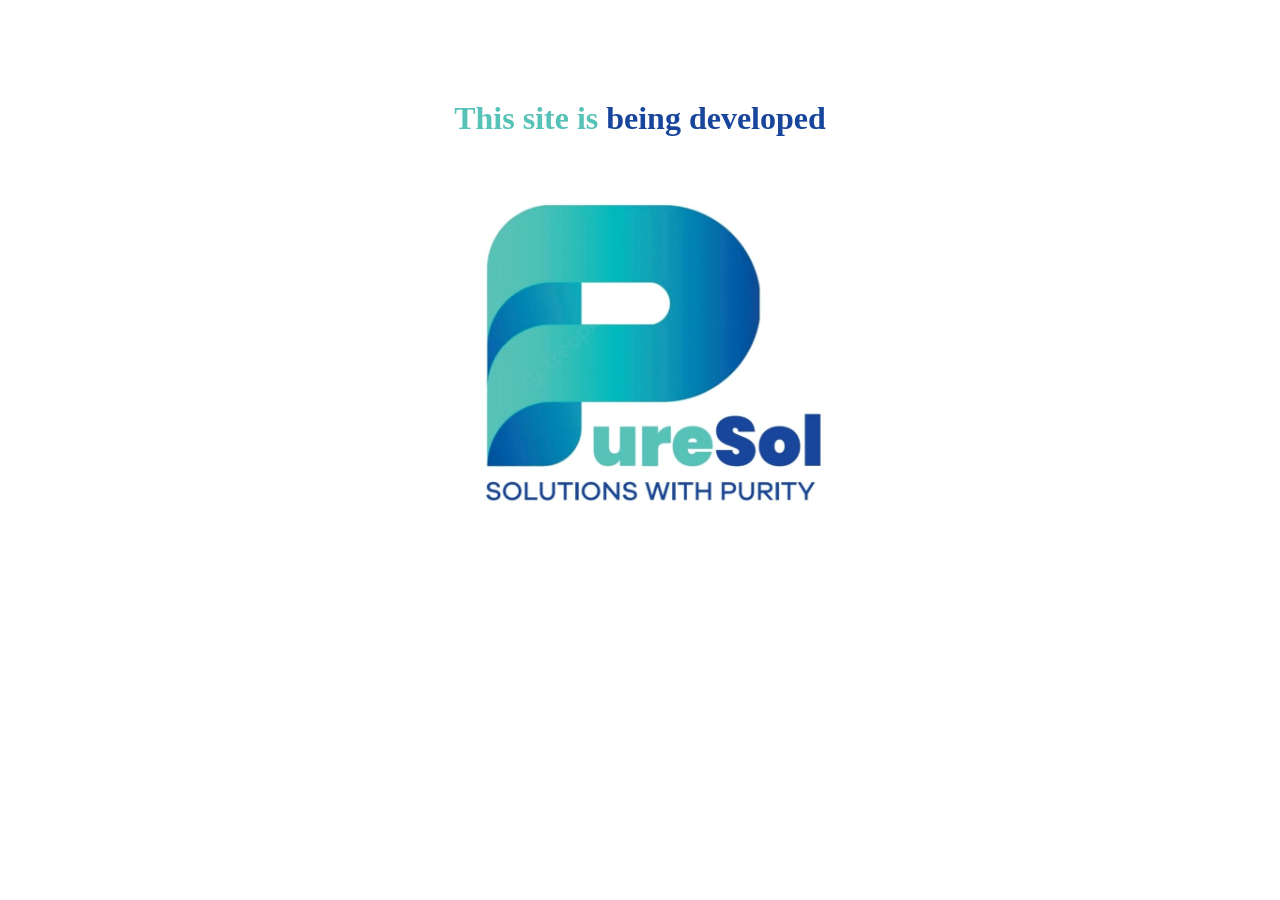
==== commit c81eea86: "add new logo" ====
--- a/index.html
+++ b/index.html
@@ -1,711 +1,20 @@
 <!DOCTYPE html>
 <html lang="en">
 <head>
-  <meta charset="utf-8">
-  <title>SoftSolutions</title>
-  <meta content="width=device-width, initial-scale=1.0" name="viewport">
-  <meta content="" name="keywords">
-  <meta content="" name="description">
+    <!-- Favicons -->
+  <link href="img/ps_logo_1.jpeg" rel="icon">
+    <meta charset="UTF-8">
+    <title>PureSol</title>
+</head>
+<body>
+<div style="text-align:center;margin-top: 100px;">
+    <h1><span style="color:#57c2b8">This site is </span><span style="color:#18469c"> being developed</span></h1>
+</div>
 
-  <!-- Favicons -->
-  <link href="img/favicon.png" rel="icon">
-<!--  <link href="img/apple-touch-icon.png" rel="apple-touch-icon">-->
-
-  <!-- Google Fonts -->
-  <link href="https://fonts.googleapis.com/css?family=Open+Sans:300,300i,400,400i,500,600,700,700i|Montserrat:300,400,500,600,700" rel="stylesheet">
-
-  <!-- Bootstrap CSS File -->
-  <link href="lib/bootstrap/css/bootstrap.min.css" rel="stylesheet">
-
-  <!-- Libraries CSS Files -->
-  <link href="lib/font-awesome/css/font-awesome.min.css" rel="stylesheet">
-  <link href="lib/animate/animate.min.css" rel="stylesheet">
-  <link href="lib/ionicons/css/ionicons.min.css" rel="stylesheet">
-  <link href="lib/owlcarousel/assets/owl.carousel.min.css" rel="stylesheet">
-  <link href="lib/lightbox/css/lightbox.min.css" rel="stylesheet">
-
-  <!-- Main Stylesheet File -->
-  <link href="css/style.css" rel="stylesheet">
-
-  <!-- =======================================================
-    Theme Name: Rapid
-    Theme URL: https://bootstrapmade.com/rapid-multipurpose-bootstrap-business-template/
-    Author: BootstrapMade.com
-    License: https://bootstrapmade.com/license/
-  ======================================================= -->
-</head>
-
-<body>
-  <!--==========================
-  Header
-  ============================-->
-  <header id="header">
-
-    <div id="topbar">
-      <div class="container">
-        <div class="social-links">
-<!--          <a href="#" class="twitter"><i class="fa fa-twitter"></i></a>-->
-<!--          <a href="#" class="facebook"><i class="fa fa-facebook"></i></a>-->
-<!--          <a href="#" class="linkedin"><i class="fa fa-linkedin"></i></a>-->
-<!--          <a href="#" class="instagram"><i class="fa fa-instagram"></i></a>-->
-        </div>
-      </div>
-    </div>
-
-    <div class="container">
-
-      <div class="logo float-left">
-        <!-- Uncomment below if you prefer to use an image logo -->
-        <h1 class="text-light"><a href="#intro" class="scrollto"><span>SoftSolutions</span></a></h1>
-<!--         <a href="#header" class="scrollto"><img src="img/favicon.png" alt="" class="img-fluid"></a>-->
-      </div>
-
-      <nav class="main-nav float-right d-none d-lg-block">
-        <ul>
-          <li class="active"><a href="#intro">Home</a></li>
-          <li><a href="#about">About Us</a></li>
-          <li><a href="#services">Services</a></li>
-          <li><a href="#portfolio">Portfolio</a></li>
-          <li><a href="#clients">Clients</a></li>
-          <li><a href="#footer">Contact Us</a></li>
-        </ul>
-      </nav><!-- .main-nav -->
-      
-    </div>
-  </header><!-- #header -->
-
-  <!--==========================
-    Intro Section
-  ============================-->
-  <section id="intro" class="clearfix">
-    <div class="container d-flex h-100">
-      <div class="row justify-content-center align-self-center">
-        <div class="col-md-6 intro-info order-md-first order-last">
-          <h2>Soft Solutions<br>for Your <span>Business!</span></h2>
-          <div>
-            <a href="#about" class="btn-get-started scrollto">Get Started</a>
-          </div>
-        </div>
-  
-        <div class="col-md-6 intro-img order-md-last order-first">
-          <img src="img/intro-img.svg" alt="" class="img-fluid">
-        </div>
-      </div>
-
-    </div>
-  </section><!-- #intro -->
-
-  <main id="main">
-
-    <!--==========================
-      About Us Section
-    ============================-->
-    <section id="about">
-
-      <div class="container">
-        <div class="row">
-
-          <div class="col-lg-5 col-md-6">
-            <div class="about-img">
-              <img src="img/about-img.jpg" alt="">
-            </div>
-          </div>
-
-          <div class="col-lg-7 col-md-6">
-            <div class="about-content">
-              <h2>About Us</h2>
-              <p>
-              SoftSolutions is a technology consulting organization that connects strategy, design and engineering services into a seamless workflow devised to support clients every step of the way.
-              <br>
-              <br>
-              Founded in 2020, SoftSolutions rapidly became a large team of like-minded professionals with a shared vision for their company. The team is passionate about creating valuable products and helping other businesses climb the ladder of technological development.
-<br>
-<br>
-              Over the past 2 years, we have designed and built a diverse range of high-quality products from scratch. Our specialists have expertise in a wide variety of spheres including real estate, e-learning, healthcare, e-commerce, advertising, augmented reality, finance, sharing economy, and many more.
-<br>
-<br>
-              After 2 years of experience and a team of 10+ people, we stand more convinced than ever in our core expertise. Trusted by the leading companies. We have completed 150+ projects with 30+ clients. The thing we are most proud of is winning the confidence of our clients.</p>
-
-            </div>
-          </div>
-        </div>
-      </div>
-
-    </section><!-- #about -->
+<div style="text-align:center;" >
+    <img src="img/ps_logo_1.jpeg" height="400px">
+</div>
 
 
-    <!--==========================
-      Services Section
-    ============================-->
-    <section id="services" class="section-bg">
-      <div class="container">
-
-        <header class="section-header">
-          <h3>Services</h3>
-          <h4 class="text-center">We Are The Game Changer of Technology </h4>
-          <p>We are a one-stop shop for product development and providing Tech solutions. We offer all of the essential skills to bring your innovative concept to market, having worked with startups for over ten years and launched many successful products.</p>
-        </header>
-
-        <div class="row">
-
-        <div class="col-md-6 col-lg-4 wow bounceInUp " data-wow-duration="1.4s" >
-            <div class="box servicess">
-              <div class="icon" style="background: #fceef3;"><i class="ion-ios-analytics-outline" style="color: #ff689b;"></i></div>
-              <h4 class="title"><a href="">Web Development</a></h4>
-              <p class="description">With careful design and amazing software engineering skills, we exploit these recent technological developments to create customized solutions for any industry. Our team plans, designs and constructs amazing websites that will improve conversion rates and overall traffic. We don't just have solutions that are one-size-fits-all.</p>
-            </div>
-          </div>
-          <div class="col-md-6 col-lg-4 wow bounceInUp" data-wow-duration="1.4s">
-            <div class="box servicess">
-              <div class="icon" style="background: #fff0da;"><i class="ion-ios-bookmarks-outline" style="color: #e98e06;"></i></div>
-              <h4 class="title"><a href="">Mobile Development</a></h4>
-              <p class="description">Our experts in Mobile Application Development have considerable cross-platform and native app experience. Tired of searching for the finest solutions for mobile app development that offer value and quality? Let's create fantastic mobile apps together!</p>
-            </div>
-          </div>
-
-          <div class="col-md-6 col-lg-4 wow bounceInUp" data-wow-delay="0.1s" data-wow-duration="1.4s">
-            <div class="box servicess">
-              <div class="icon" style="background: #e6fdfc;"><i class="ion-ios-paper-outline" style="color: #3fcdc7;"></i></div>
-              <h4 class="title"><a href="">Digital Marketing</a></h4>
-              <p class="description">We have worked with companies ranging from startups to mid-level enterprises and have helped them achieve their positioning goals. Our digital marketing strategy is unique and will help you grow exponentially and more importantly sustainably.</p>
-            </div>
-          </div>
-          <div class="col-md-6 col-lg-4 wow bounceInUp" data-wow-delay="0.1s" data-wow-duration="1.4s">
-            <div class="box servicess">
-              <div class="icon" style="background: #eafde7;"><i class="ion-ios-speedometer-outline" style="color:#41cf2e;"></i></div>
-              <h4 class="title"><a href="">UX/UI Design</a></h4>
-              <p class="description">Ready to make your user interface better? We are here to help you out.
-                  A user experience is determined by the user interface. To help them get their UI/UX concept right, we partner with companies from around the globe. A well-considered, strategically crafted user interface would win over your clients.</p>
-            </div>
-          </div>
-
-          <div class="col-md-6 col-lg-4 wow bounceInUp" data-wow-delay="0.2s" data-wow-duration="1.4s">
-            <div class="box servicess">
-              <div class="icon" style="background: #e1eeff;"><i class="ion-ios-world-outline" style="color: #2282ff;"></i></div>
-              <h4 class="title"><a href="">Quality Assurance and Maintenance</a></h4>
-              <p class="description">Our web developers are qualified to address & manage technological challenges & issues through their critical thinking to satisfy our clients. We ensure that the digital presence of your business is put strong & clear to the potential audience.</p>
-            </div>
-          </div>
-          <div class="col-md-6 col-lg-4 wow bounceInUp" data-wow-delay="0.2s" data-wow-duration="1.4s">
-            <div class="box servicess">
-              <div class="icon" style="background: #ecebff;"><i class="ion-ios-clock-outline" style="color: #8660fe;"></i></div>
-              <h4 class="title"><a href="">DevOps</a></h4>
-              <p class="description">We assure you the highest quality agile development process which will not only shorten the systems development life cycle but also provide continuous delivery with high software quality.</p>
-            </div>
-          </div>
-
-        </div>
-
-      </div>
-    </section><!-- #services -->
-
-    <!--==========================
-      Portfolio Section
-    ============================-->
-    <section id="portfolio" class="section-bg">
-      <div class="container">
-      <header class="section-header">
-          <h3 class="section-title">Explore Our Awesome Projects</h3>
-        </header>
-      <p class="text-center">Take a look at some of our recent success stories and you’ll get to know how expertly we can drive your creative ideas.</p>
-      <div class="row row-cols-1 row-cols-md-2 g-4">
-
-        <div class="col  wow bounceInUp" data-wow-duration="1.4s">
-          <div class="card border-0 rounded shadow p-3 mb-5 bg-white rounded">
-            <img src="img/1782412.jpg" class="card-img-top" alt="...">
-            <div class="card-body">
-              <h5 class="card-title ">DAYTONA</h5>
-              <p class="card-text">Daytona is proudly known as the brand custodian of choice for high-end sports and luxury
-                vehicles in Sub-Saharan Africa. Their entrepreneurial spirit and passion for sports cars has
-                created a unique ‘owner-operated’ business model, with personalised care and direct
-                relationships with each client.</p>
-              <a href="https://daytona.co.za/" class="btn btn-primary">Visit Site</a>
-            </div>
-          </div>
-        </div>
-
-        <div class="col wow bounceInUp" data-wow-duration="1.4s">
-          <div class="card border-0 rounded shadow p-3 mb-5 bg-white rounded">
-            <img src="img/channels4_profile.jpg" class="card-img-top" alt="...">
-            <div class="card-body">
-              <h5 class="card-title">KEMPINSKI HOTELS</h5>
-              <p class="card-text">Kempinski has travelled the world in search of the most fascinating destinations without ever forgetting the finest traditions of its European heritage. With heritage hotels, luxury holiday resorts, business and spa hotels around the world, every Kempinski hotel is unique, designed for guests who value five-star holidays and luxury getaways</p>
-            <a href="https://www.kempinski.com/" class="btn btn-primary">Visit Site</a>
-            </div>
-          </div>
-        </div>
-
-        <div class="col wow bounceInUp" data-wow-duration="1.4s">
-          <div class="card border-0 rounded shadow p-3 mb-5 bg-white rounded">
-            <img src="img/logo.png" class="card-img-top" alt="...">
-            <div class="card-body">
-              <h5 class="card-title">TMAX</h5>
-              <p class="card-text">TradeMax is a contemporary world retail platform which provides convenience and an option to buy thousands of their favourite products on various monthly instalment plans or on cash. Their instalment plans are for 3, 6 or 12 months depending on the product.</p>
-            <a href="https://tmax.pk/home" class="btn btn-primary">Visit Site</a>
-            </div>
-          </div>
-        </div>
-
-        <div class="col wow bounceInUp" data-wow-duration="1.4s">
-          <div class="card border-0 rounded shadow p-3 mb-5 bg-white rounded">
-            <img src="img/zeesy-new-logo.png" class="card-img-top" alt="...">
-            <div class="card-body">
-              <h5 class="card-title">ZEESY</h5>
-              <p class="card-text">Zeesy is an established feminine label known for versatile, graceful and classy artificial
-                jewellery with the ability to formulate creative vision while keeping its products parallel to the casual feel. Their brand philosophy is to offer distinctive artificial jewellery. They make it
-                possible through their passion for the purest gemstones, luscious metals, sparkling colour
-                palettes, delightful bold pieces complemented with feminine classic designs and clinical
-                workmanship</p>
-              <a href="https://zeesy.pk/" class="btn btn-primary">Visit Site</a>
-            </div>
-          </div>
-        </div>
-
-      </div>
-        </div>
-    </section>
-    <!-- #portfolio -->
-
-    <!--==========================
-      Clients Section
-    ============================-->
-<!--    <section id="testimonials">-->
-<!--      <div class="container">-->
-
-<!--        <header class="section-header">-->
-<!--          <h3>Testimonials</h3>-->
-<!--        </header>-->
-
-<!--        <div class="row justify-content-center">-->
-<!--          <div class="col-lg-8">-->
-
-<!--            <div class="owl-carousel testimonials-carousel wow fadeInUp">-->
-<!--    -->
-<!--              <div class="testimonial-item">-->
-<!--                <img src="img/testimonial-1.jpg" class="testimonial-img" alt="">-->
-<!--                <h3>Saul Goodman</h3>-->
-<!--                <h4>Ceo &amp; Founder</h4>-->
-<!--                <p>-->
-<!--                  Proin iaculis purus consequat sem cure digni ssim donec porttitora entum suscipit rhoncus. Accusantium quam, ultricies eget id, aliquam eget nibh et. Maecen aliquam, risus at semper.-->
-<!--                </p>-->
-<!--              </div>-->
-<!--    -->
-<!--              <div class="testimonial-item">-->
-<!--                <img src="img/testimonial-2.jpg" class="testimonial-img" alt="">-->
-<!--                <h3>Sara Wilsson</h3>-->
-<!--                <h4>Designer</h4>-->
-<!--                <p>-->
-<!--                  Export tempor illum tamen malis malis eram quae irure esse labore quem cillum quid cillum eram malis quorum velit fore eram velit sunt aliqua noster fugiat irure amet legam anim culpa.-->
-<!--                </p>-->
-<!--              </div>-->
-<!--    -->
-<!--              <div class="testimonial-item">-->
-<!--                <img src="img/testimonial-3.jpg" class="testimonial-img" alt="">-->
-<!--                <h3>Jena Karlis</h3>-->
-<!--                <h4>Store Owner</h4>-->
-<!--                <p>-->
-<!--                  Enim nisi quem export duis labore cillum quae magna enim sint quorum nulla quem veniam duis minim tempor labore quem eram duis noster aute amet eram fore quis sint minim.-->
-<!--                </p>-->
-<!--              </div>-->
-<!--    -->
-<!--              <div class="testimonial-item">-->
-<!--                <img src="img/testimonial-4.jpg" class="testimonial-img" alt="">-->
-<!--                <h3>Matt Brandon</h3>-->
-<!--                <h4>Freelancer</h4>-->
-<!--                <p>-->
-<!--                  Fugiat enim eram quae cillum dolore dolor amet nulla culpa multos export minim fugiat minim velit minim dolor enim duis veniam ipsum anim magna sunt elit fore quem dolore labore illum veniam.-->
-<!--                </p>-->
-<!--              </div>-->
-
-<!--            </div>-->
-
-<!--          </div>-->
-<!--        </div>-->
-
-
-<!--      </div>-->
-<!--    </section>&lt;!&ndash; #testimonials &ndash;&gt;-->
-
-    <!--==========================
-      Team Section
-    ============================-->
-<!--    <section id="team" class="section-bg">-->
-<!--      <div class="container">-->
-<!--        <div class="section-header">-->
-<!--          <h3>Team</h3>-->
-<!--          <p>Sed ut perspiciatis unde omnis iste natus error sit voluptatem accusantium doloremque</p>-->
-<!--        </div>-->
-
-<!--        <div class="row">-->
-
-<!--          <div class="col-lg-3 col-md-6 wow fadeInUp">-->
-<!--            <div class="member">-->
-<!--              <img src="img/team-1.jpg" class="img-fluid" alt="">-->
-<!--              <div class="member-info">-->
-<!--                <div class="member-info-content">-->
-<!--                  <h4>Walter White</h4>-->
-<!--                  <span>Chief Executive Officer</span>-->
-<!--                  <div class="social">-->
-<!--                    <a href=""><i class="fa fa-twitter"></i></a>-->
-<!--                    <a href=""><i class="fa fa-facebook"></i></a>-->
-<!--                    <a href=""><i class="fa fa-google-plus"></i></a>-->
-<!--                    <a href=""><i class="fa fa-linkedin"></i></a>-->
-<!--                  </div>-->
-<!--                </div>-->
-<!--              </div>-->
-<!--            </div>-->
-<!--          </div>-->
-
-<!--          <div class="col-lg-3 col-md-6 wow fadeInUp" data-wow-delay="0.1s">-->
-<!--            <div class="member">-->
-<!--              <img src="img/team-2.jpg" class="img-fluid" alt="">-->
-<!--              <div class="member-info">-->
-<!--                <div class="member-info-content">-->
-<!--                  <h4>Sarah Jhonson</h4>-->
-<!--                  <span>Product Manager</span>-->
-<!--                  <div class="social">-->
-<!--                    <a href=""><i class="fa fa-twitter"></i></a>-->
-<!--                    <a href=""><i class="fa fa-facebook"></i></a>-->
-<!--                    <a href=""><i class="fa fa-google-plus"></i></a>-->
-<!--                    <a href=""><i class="fa fa-linkedin"></i></a>-->
-<!--                  </div>-->
-<!--                </div>-->
-<!--              </div>-->
-<!--            </div>-->
-<!--          </div>-->
-
-<!--          <div class="col-lg-3 col-md-6 wow fadeInUp" data-wow-delay="0.2s">-->
-<!--            <div class="member">-->
-<!--              <img src="img/team-3.jpg" class="img-fluid" alt="">-->
-<!--              <div class="member-info">-->
-<!--                <div class="member-info-content">-->
-<!--                  <h4>William Anderson</h4>-->
-<!--                  <span>CTO</span>-->
-<!--                  <div class="social">-->
-<!--                    <a href=""><i class="fa fa-twitter"></i></a>-->
-<!--                    <a href=""><i class="fa fa-facebook"></i></a>-->
-<!--                    <a href=""><i class="fa fa-google-plus"></i></a>-->
-<!--                    <a href=""><i class="fa fa-linkedin"></i></a>-->
-<!--                  </div>-->
-<!--                </div>-->
-<!--              </div>-->
-<!--            </div>-->
-<!--          </div>-->
-
-<!--          <div class="col-lg-3 col-md-6 wow fadeInUp" data-wow-delay="0.3s">-->
-<!--            <div class="member">-->
-<!--              <img src="img/team-4.jpg" class="img-fluid" alt="">-->
-<!--              <div class="member-info">-->
-<!--                <div class="member-info-content">-->
-<!--                  <h4>Amanda Jepson</h4>-->
-<!--                  <span>Accountant</span>-->
-<!--                  <div class="social">-->
-<!--                    <a href=""><i class="fa fa-twitter"></i></a>-->
-<!--                    <a href=""><i class="fa fa-facebook"></i></a>-->
-<!--                    <a href=""><i class="fa fa-google-plus"></i></a>-->
-<!--                    <a href=""><i class="fa fa-linkedin"></i></a>-->
-<!--                  </div>-->
-<!--                </div>-->
-<!--              </div>-->
-<!--            </div>-->
-<!--          </div>-->
-
-<!--        </div>-->
-
-<!--      </div>-->
-<!--    </section>&lt;!&ndash; #team &ndash;&gt;-->
-
-    <!--==========================
-      Clients Section
-    ============================-->
-    <section id="clients" class="wow fadeInUp">
-      <div class="container">
-
-        <header class="section-header">
-          <h3>Our Clients</h3>
-        </header>
-
-        <div class="owl-carousel clients-carousel">
-          <img src="img/clients/client-1.png" alt="">
-          <img src="img/clients/client-2.png" alt="">
-          <img src="img/clients/client-3.png" alt="">
-          <img src="img/clients/client-4.png" alt="">
-          <img src="img/clients/client-5.png" alt="">
-          <img src="img/clients/client-6.png" alt="">
-          <img src="img/clients/client-7.png" alt="">
-          <img src="img/clients/client-8.png" alt="">
-        </div>
-
-      </div>
-    </section><!-- #clients -->
-<!--==========================
-      Why Us Section
-    ============================-->
-    <section id="why-us" class="wow fadeIn">
-
-      <div class="container">
-        <header class="section-header">
-          <h3>Global Experience</h3>
-        </header>
-        <div class="row counters">
-
-          <div class="col-lg-3 col-6 text-center">
-            <span data-toggle="counter-up">30</span>
-            <p>Clients</p>
-          </div>
-
-          <div class="col-lg-3 col-6 text-center">
-            <span data-toggle="counter-up">150</span>
-            <p>Projects</p>
-          </div>
-
-          <div class="col-lg-3 col-6 text-center">
-            <span data-toggle="counter-up">12</span>
-            <p>Counties</p>
-          </div>
-
-          <div class="col-lg-3 col-6 text-center">
-            <span data-toggle="counter-up">10</span>
-            <p>Smart Workers</p>
-          </div>
-
-        </div>
-
-      </div>
-    </section>
-
-    <!--==========================
-      Pricing Section
-    ============================-->
-<!--    <section id="pricing" class="wow fadeInUp section-bg">-->
-
-<!--      <div class="container">-->
-
-<!--        <header class="section-header">-->
-<!--          <h3>Pricing</h3>-->
-<!--          <p>Sed ut perspiciatis unde omnis iste natus error sit voluptatem accusantium doloremque</p>-->
-<!--        </header>-->
-
-<!--        <div class="row flex-items-xs-middle flex-items-xs-center">-->
-<!--      -->
-<!--          &lt;!&ndash; Basic Plan  &ndash;&gt;-->
-<!--          <div class="col-xs-12 col-lg-4">-->
-<!--            <div class="card">-->
-<!--              <div class="card-header">-->
-<!--                <h3><span class="currency">$</span>19<span class="period">/month</span></h3>-->
-<!--              </div>-->
-<!--              <div class="card-block">-->
-<!--                <h4 class="card-title"> -->
-<!--                  Basic Plan-->
-<!--                </h4>-->
-<!--                <ul class="list-group">-->
-<!--                  <li class="list-group-item">Odio animi voluptates</li>-->
-<!--                  <li class="list-group-item">Inventore quisquam et</li>-->
-<!--                  <li class="list-group-item">Et perspiciatis suscipit</li>-->
-<!--                  <li class="list-group-item">24/7 Support System</li>-->
-<!--                </ul>-->
-<!--                <a href="#" class="btn">Choose Plan</a>-->
-<!--              </div>-->
-<!--            </div>-->
-<!--          </div>-->
-<!--      -->
-<!--          &lt;!&ndash; Regular Plan  &ndash;&gt;-->
-<!--          <div class="col-xs-12 col-lg-4">-->
-<!--            <div class="card">-->
-<!--              <div class="card-header">-->
-<!--                <h3><span class="currency">$</span>29<span class="period">/month</span></h3>-->
-<!--              </div>-->
-<!--              <div class="card-block">-->
-<!--                <h4 class="card-title"> -->
-<!--                  Regular Plan-->
-<!--                </h4>-->
-<!--                <ul class="list-group">-->
-<!--                  <li class="list-group-item">Odio animi voluptates</li>-->
-<!--                  <li class="list-group-item">Inventore quisquam et</li>-->
-<!--                  <li class="list-group-item">Et perspiciatis suscipit</li>-->
-<!--                  <li class="list-group-item">24/7 Support System</li>-->
-<!--                </ul>-->
-<!--                <a href="#" class="btn">Choose Plan</a>-->
-<!--              </div>-->
-<!--            </div>-->
-<!--          </div>-->
-<!--      -->
-<!--          &lt;!&ndash; Premium Plan  &ndash;&gt;-->
-<!--          <div class="col-xs-12 col-lg-4">-->
-<!--            <div class="card">-->
-<!--              <div class="card-header">-->
-<!--                <h3><span class="currency">$</span>39<span class="period">/month</span></h3>-->
-<!--              </div>-->
-<!--              <div class="card-block">-->
-<!--                <h4 class="card-title"> -->
-<!--                  Premium Plan-->
-<!--                </h4>-->
-<!--                <ul class="list-group">-->
-<!--                  <li class="list-group-item">Odio animi voluptates</li>-->
-<!--                  <li class="list-group-item">Inventore quisquam et</li>-->
-<!--                  <li class="list-group-item">Et perspiciatis suscipit</li>-->
-<!--                  <li class="list-group-item">24/7 Support System</li>-->
-<!--                </ul>-->
-<!--                <a href="#" class="btn">Choose Plan</a>-->
-<!--              </div>-->
-<!--            </div>-->
-<!--          </div>-->
-<!--      -->
-<!--        </div>-->
-<!--      </div>-->
-
-<!--    </section>&lt;!&ndash; #pricing &ndash;&gt;-->
-
-    <!--==========================
-      Frequently Asked Questions Section
-    ============================-->
-<!--    <section id="faq">-->
-<!--      <div class="container">-->
-<!--        <header class="section-header">-->
-<!--          <h3>Frequently Asked Questions</h3>-->
-<!--          <p>Sed ut perspiciatis unde omnis iste natus error sit voluptatem accusantium doloremque</p>-->
-<!--        </header>-->
-
-<!--        <ul id="faq-list" class="wow fadeInUp">-->
-<!--          <li>-->
-<!--            <a data-toggle="collapse" class="collapsed" href="#faq1">Non consectetur a erat nam at lectus urna duis? <i class="ion-android-remove"></i></a>-->
-<!--            <div id="faq1" class="collapse" data-parent="#faq-list">-->
-<!--              <p>-->
-<!--                Feugiat pretium nibh ipsum consequat. Tempus iaculis urna id volutpat lacus laoreet non curabitur gravida. Venenatis lectus magna fringilla urna porttitor rhoncus dolor purus non.-->
-<!--              </p>-->
-<!--            </div>-->
-<!--          </li>-->
-
-<!--          <li>-->
-<!--            <a data-toggle="collapse" href="#faq2" class="collapsed">Feugiat scelerisque varius morbi enim nunc faucibus a pellentesque? <i class="ion-android-remove"></i></a>-->
-<!--            <div id="faq2" class="collapse" data-parent="#faq-list">-->
-<!--              <p>-->
-<!--                Dolor sit amet consectetur adipiscing elit pellentesque habitant morbi. Id interdum velit laoreet id donec ultrices. Fringilla phasellus faucibus scelerisque eleifend donec pretium. Est pellentesque elit ullamcorper dignissim. Mauris ultrices eros in cursus turpis massa tincidunt dui.-->
-<!--              </p>-->
-<!--            </div>-->
-<!--          </li>-->
-
-<!--          <li>-->
-<!--            <a data-toggle="collapse" href="#faq3" class="collapsed">Dolor sit amet consectetur adipiscing elit pellentesque habitant morbi? <i class="ion-android-remove"></i></a>-->
-<!--            <div id="faq3" class="collapse" data-parent="#faq-list">-->
-<!--              <p>-->
-<!--                Eleifend mi in nulla posuere sollicitudin aliquam ultrices sagittis orci. Faucibus pulvinar elementum integer enim. Sem nulla pharetra diam sit amet nisl suscipit. Rutrum tellus pellentesque eu tincidunt. Lectus urna duis convallis convallis tellus. Urna molestie at elementum eu facilisis sed odio morbi quis-->
-<!--              </p>-->
-<!--            </div>-->
-<!--          </li>-->
-
-<!--          <li>-->
-<!--            <a data-toggle="collapse" href="#faq4" class="collapsed">Ac odio tempor orci dapibus. Aliquam eleifend mi in nulla? <i class="ion-android-remove"></i></a>-->
-<!--            <div id="faq4" class="collapse" data-parent="#faq-list">-->
-<!--              <p>-->
-<!--                Dolor sit amet consectetur adipiscing elit pellentesque habitant morbi. Id interdum velit laoreet id donec ultrices. Fringilla phasellus faucibus scelerisque eleifend donec pretium. Est pellentesque elit ullamcorper dignissim. Mauris ultrices eros in cursus turpis massa tincidunt dui.-->
-<!--              </p>-->
-<!--            </div>-->
-<!--          </li>-->
-
-<!--          <li>-->
-<!--            <a data-toggle="collapse" href="#faq5" class="collapsed">Tempus quam pellentesque nec nam aliquam sem et tortor consequat? <i class="ion-android-remove"></i></a>-->
-<!--            <div id="faq5" class="collapse" data-parent="#faq-list">-->
-<!--              <p>-->
-<!--                Molestie a iaculis at erat pellentesque adipiscing commodo. Dignissim suspendisse in est ante in. Nunc vel risus commodo viverra maecenas accumsan. Sit amet nisl suscipit adipiscing bibendum est. Purus gravida quis blandit turpis cursus in-->
-<!--              </p>-->
-<!--            </div>-->
-<!--          </li>-->
-
-<!--          <li>-->
-<!--            <a data-toggle="collapse" href="#faq6" class="collapsed">Tortor vitae purus faucibus ornare. Varius vel pharetra vel turpis nunc eget lorem dolor? <i class="ion-android-remove"></i></a>-->
-<!--            <div id="faq6" class="collapse" data-parent="#faq-list">-->
-<!--              <p>-->
-<!--                Laoreet sit amet cursus sit amet dictum sit amet justo. Mauris vitae ultricies leo integer malesuada nunc vel. Tincidunt eget nullam non nisi est sit amet. Turpis nunc eget lorem dolor sed. Ut venenatis tellus in metus vulputate eu scelerisque. Pellentesque diam volutpat commodo sed egestas egestas fringilla phasellus faucibus. Nibh tellus molestie nunc non blandit massa enim nec.-->
-<!--              </p>-->
-<!--            </div>-->
-<!--          </li>-->
-
-<!--        </ul>-->
-
-<!--      </div>-->
-<!--    </section>&lt;!&ndash; #faq &ndash;&gt;-->
-
-  </main>
-
-  <!--==========================
-    Footer
-  ============================-->
-  <footer id="footer" class="section-bg">
-    <div class="footer-top">
-      <div class="container">
-        <header class="section-header">
-          <h3 class="section-title">Contact Us</h3><br>
-        </header>
-        <div class="row">
-            <div class="row" style="height:400px">
-<!--              <div class="col-sm-2">-->
-<!--                <div class="footer-links">-->
-<!--                  <h4>Useful Links</h4>-->
-<!--                  <ul>-->
-<!--                    <li><a href="#intro">Home</a></li>-->
-<!--                    <li><a href="#about">About Us</a></li>-->
-<!--                    <li><a href="#services">Services</a></li>-->
-<!--                    <li><a href="#portfolio">Portfolio</a></li>-->
-<!--                    <li><a href="#clients">Clients</a></li>-->
-<!--                  </ul>-->
-<!--                </div>-->
-<!--              </div>-->
-              <div class="col-sm-3">
-                  <img class="border-0 rounded shadow p-3 mb-5 bg-white rounded" src="img/favicon.png" alt="" class="img-fluid">
-              </div>
-              <div class="col-sm-5">
-                  <div class="footer-info">
-                    <h4>Support</h4>
-                    <p>
-                      When we released the product and there’s no need for major new changes, we offer a Support contract, during which our team is always ready to make small regular changes to your project in response to the user feedback, platform updates or force-major events.
-                    </p>
-                  </div>
-              </div>
-              <div class="col-sm-4">
-                  <div class="footer-links">
-                    <h4>Sources</h4>
-                    <p>
-                      <strong>Phone:</strong> +92 325 4142453<br>
-                      <strong>Email:</strong> busines.softsolutions@gmail.com<br>
-                    </p>
-                  </div>
-                </div>
-            </div>
-        </div>
-<!--        <div class="row text-center mt-5">-->
-<!--          <div class="col-md-12">-->
-<!--            <img src="img/favicon.png" alt="" class="img-fluid">-->
-<!--          </div>-->
-<!--        </div>-->
-        <div class="copyright">
-        &copy; Copyright <strong>SOFTSOLUTIONS</strong>. All Rights Reserved
-      </div>
-      </div>
-    </div>
-  </footer><!-- #footer -->
-
-  <a href="#" class="back-to-top"><i class="fa fa-chevron-up"></i></a>
-  <!-- Uncomment below i you want to use a preloader -->
-  <!-- <div id="preloader"></div> -->
-
-  <!-- JavaScript Libraries -->
-  <script src="lib/jquery/jquery.min.js"></script>
-  <script src="lib/jquery/jquery-migrate.min.js"></script>
-  <script src="lib/bootstrap/js/bootstrap.bundle.min.js"></script>
-  <script src="lib/easing/easing.min.js"></script>
-  <script src="lib/mobile-nav/mobile-nav.js"></script>
-  <script src="lib/wow/wow.min.js"></script>
-  <script src="lib/waypoints/waypoints.min.js"></script>
-  <script src="lib/counterup/counterup.min.js"></script>
-  <script src="lib/owlcarousel/owl.carousel.min.js"></script>
-  <script src="lib/isotope/isotope.pkgd.min.js"></script>
-  <script src="lib/lightbox/js/lightbox.min.js"></script>
-  <!-- Contact Form JavaScript File -->
-  <script src="contactform/contactform.js"></script>
-
-  <!-- Template Main Javascript File -->
-  <script src="js/main.js"></script>
-
 </body>
-</html>
+</html>
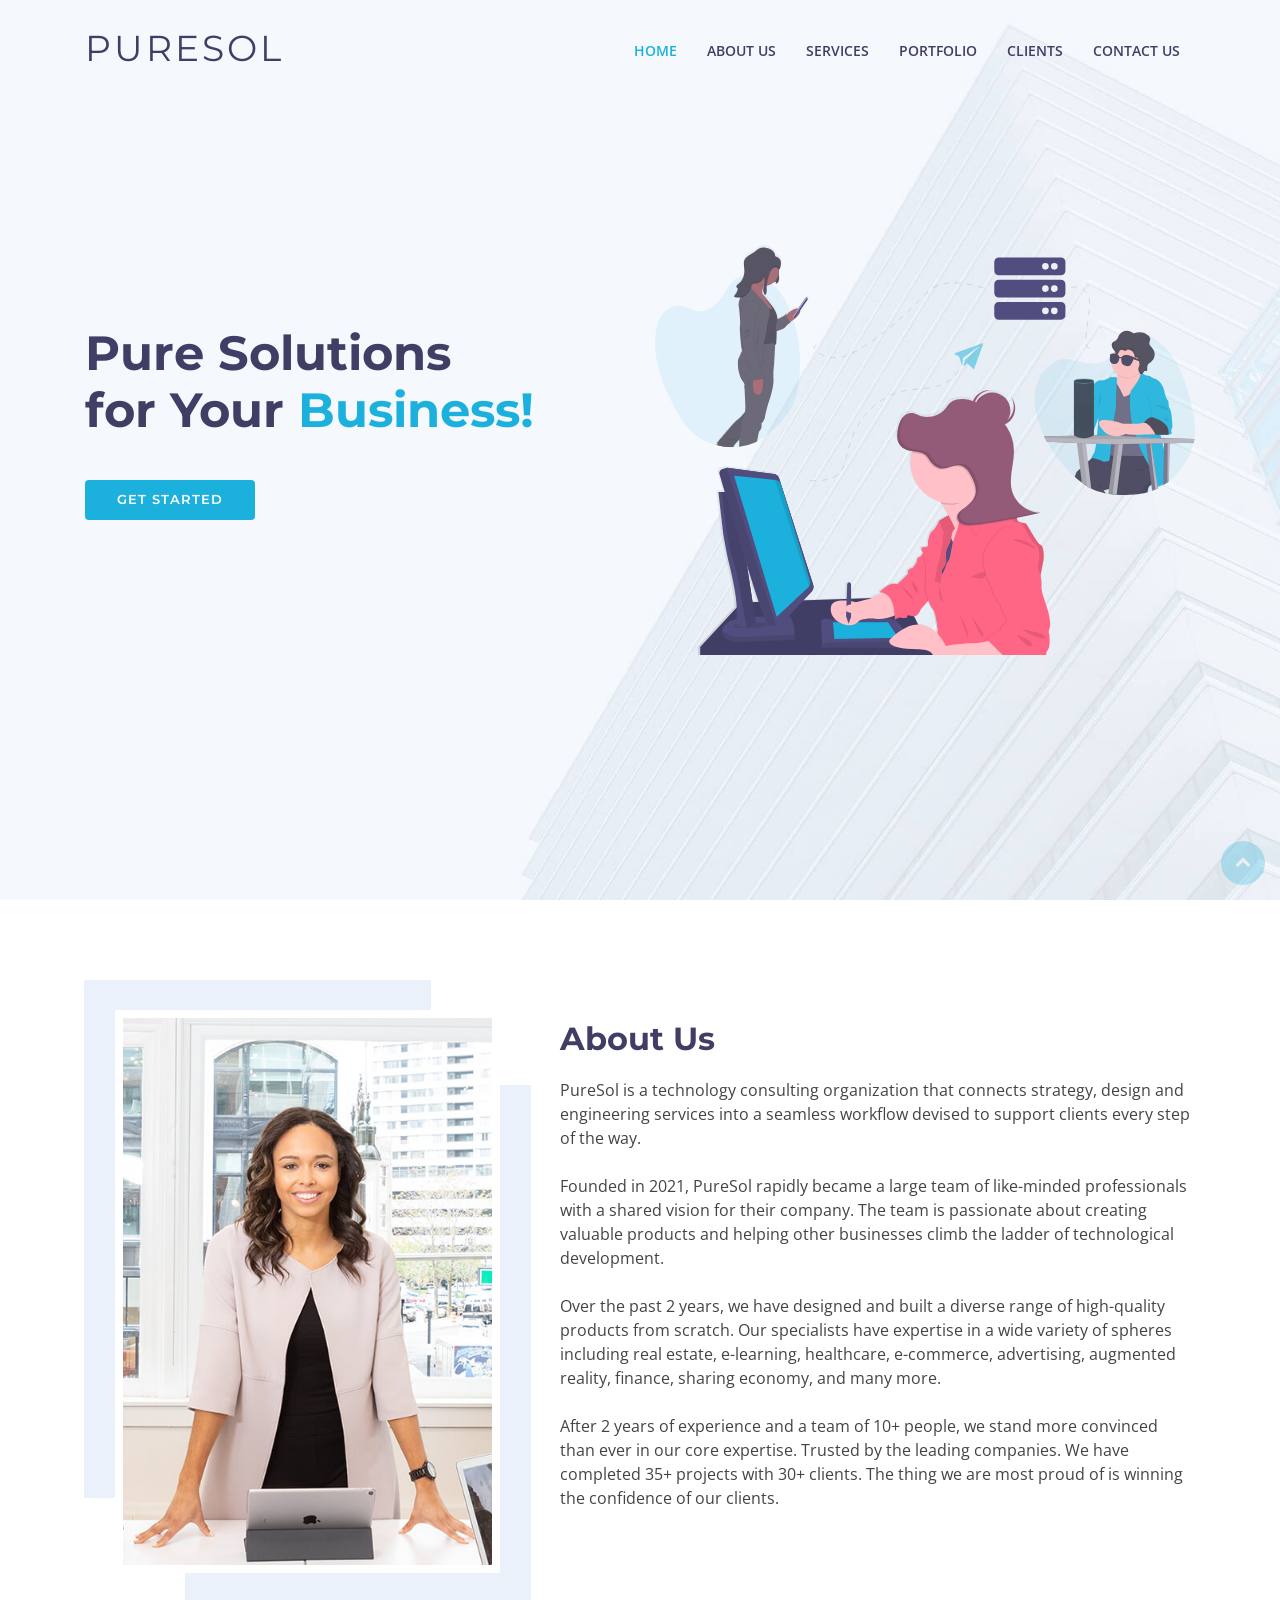
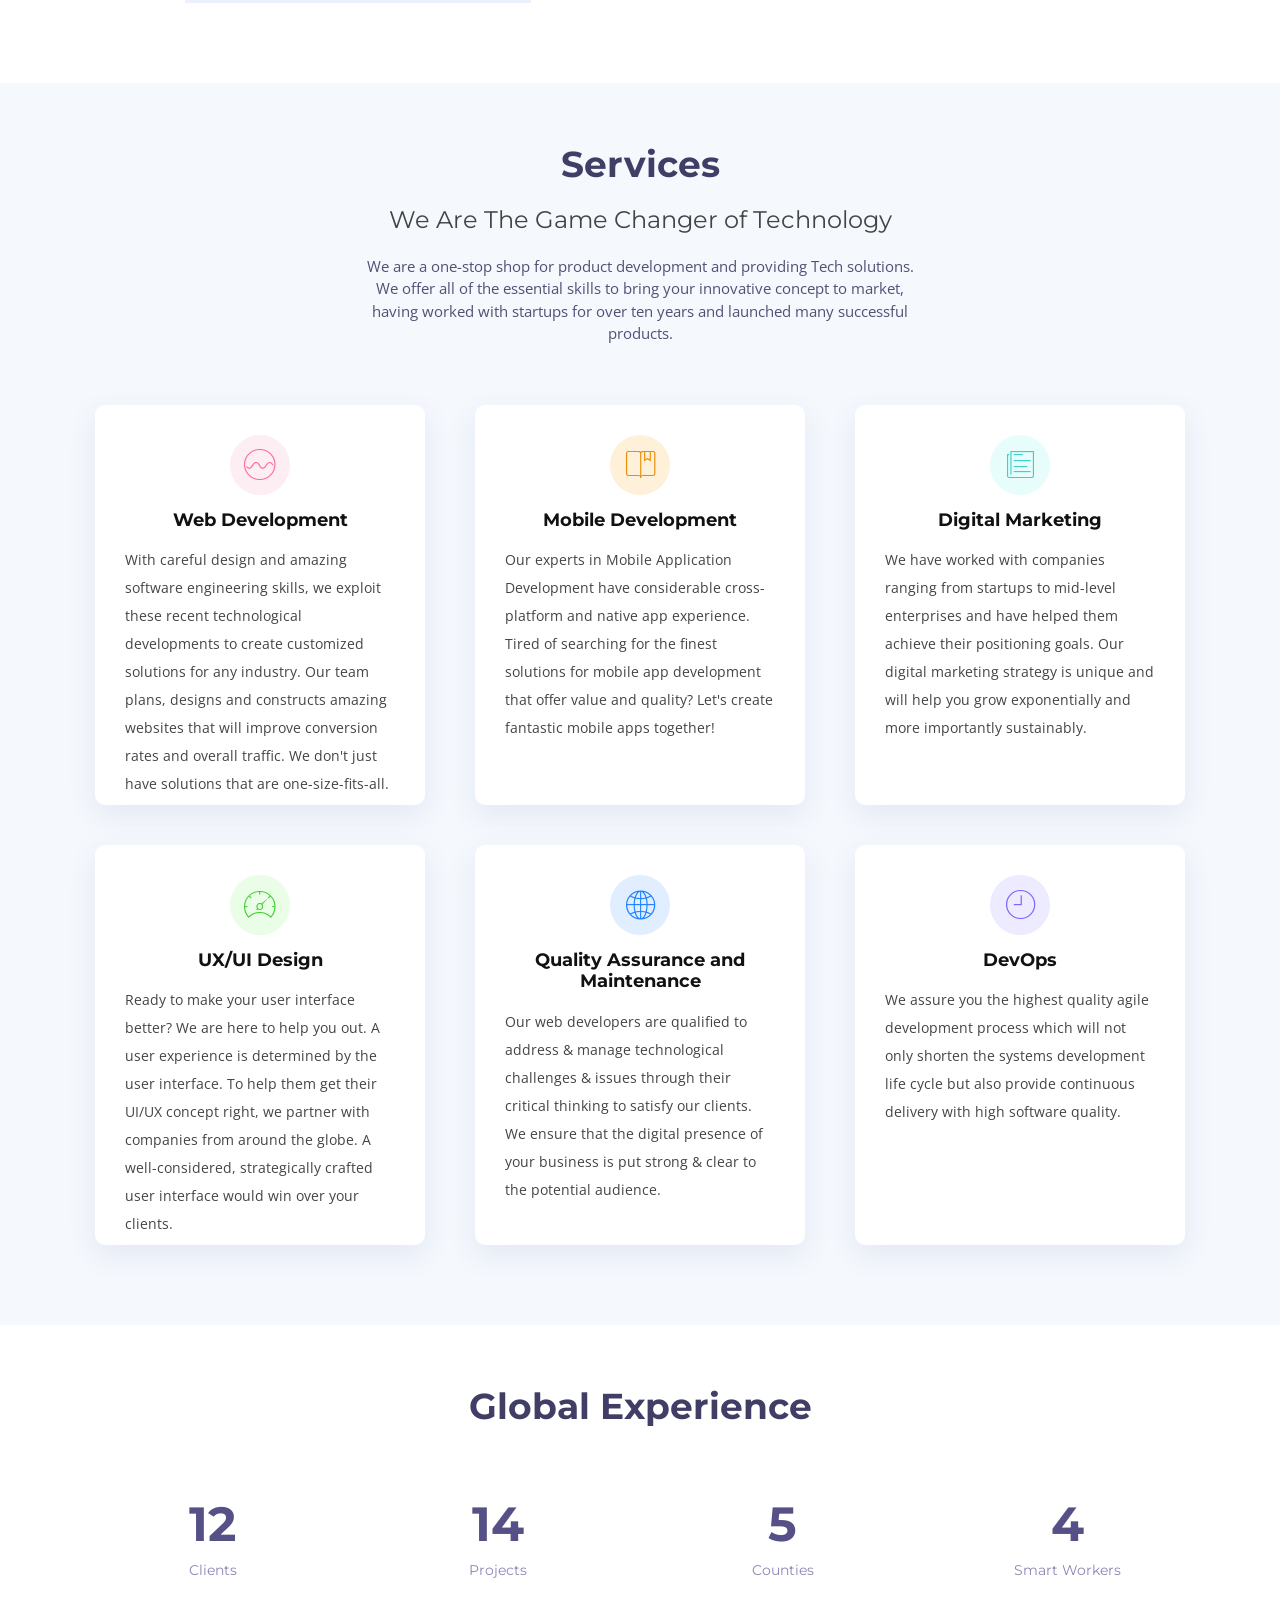
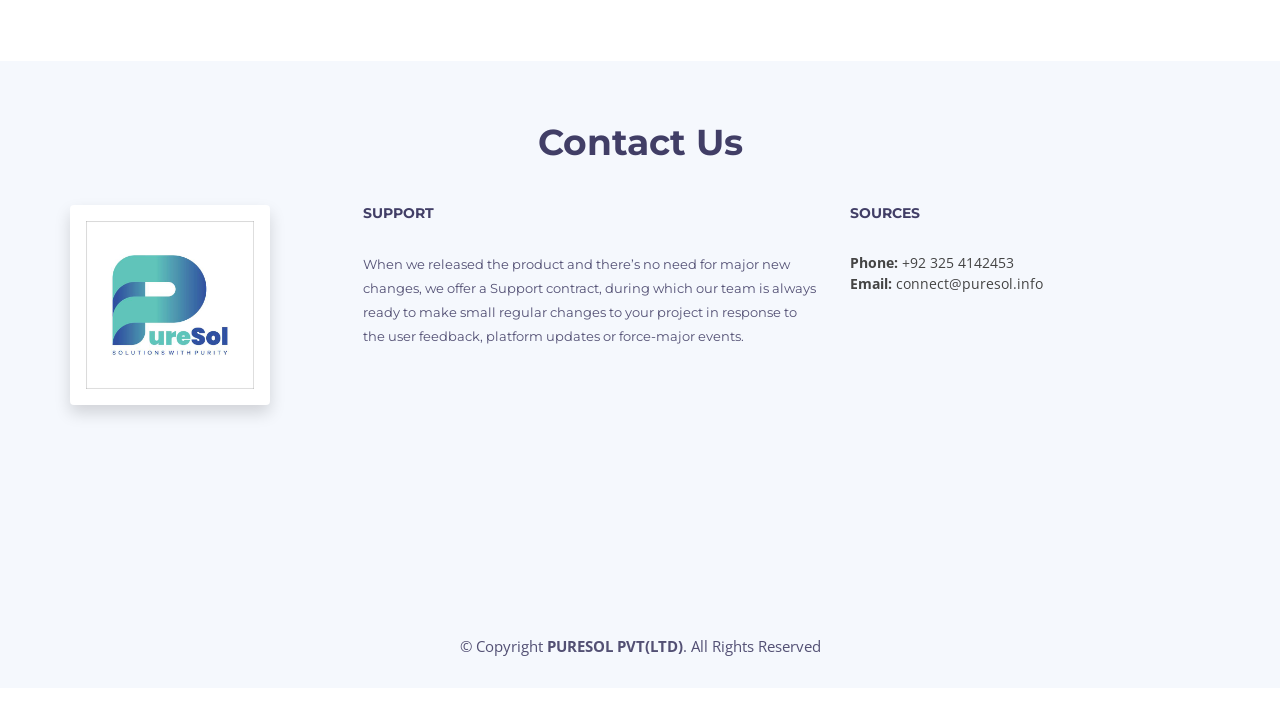
==== commit 795db3b1: "Update Softsolutions to PureSol" ====
--- a/index.html
+++ b/index.html
@@ -1,20 +1,711 @@
 <!DOCTYPE html>
 <html lang="en">
 <head>
-    <!-- Favicons -->
-  <link href="img/ps_logo_1.jpeg" rel="icon">
-    <meta charset="UTF-8">
-    <title>PureSol</title>
+  <meta charset="utf-8">
+  <title>PureSol PVT(LTD)</title>
+  <meta content="width=device-width, initial-scale=1.0" name="viewport">
+  <meta content="" name="keywords">
+  <meta content="" name="description">
+
+  <!-- Favicons -->
+  <link href="img/favicon.png" rel="icon">
+<!--  <link href="img/apple-touch-icon.png" rel="apple-touch-icon">-->
+
+  <!-- Google Fonts -->
+  <link href="https://fonts.googleapis.com/css?family=Open+Sans:300,300i,400,400i,500,600,700,700i|Montserrat:300,400,500,600,700" rel="stylesheet">
+
+  <!-- Bootstrap CSS File -->
+  <link href="lib/bootstrap/css/bootstrap.min.css" rel="stylesheet">
+
+  <!-- Libraries CSS Files -->
+  <link href="lib/font-awesome/css/font-awesome.min.css" rel="stylesheet">
+  <link href="lib/animate/animate.min.css" rel="stylesheet">
+  <link href="lib/ionicons/css/ionicons.min.css" rel="stylesheet">
+  <link href="lib/owlcarousel/assets/owl.carousel.min.css" rel="stylesheet">
+  <link href="lib/lightbox/css/lightbox.min.css" rel="stylesheet">
+
+  <!-- Main Stylesheet File -->
+  <link href="css/style.css" rel="stylesheet">
+
+  <!-- =======================================================
+    Theme Name: Rapid
+    Theme URL: https://bootstrapmade.com/rapid-multipurpose-bootstrap-business-template/
+    Author: BootstrapMade.com
+    License: https://bootstrapmade.com/license/
+  ======================================================= -->
 </head>
+
 <body>
-<div style="text-align:center;margin-top: 100px;">
-    <h1><span style="color:#57c2b8">This site is </span><span style="color:#18469c"> being developed</span></h1>
-</div>
-
-<div style="text-align:center;" >
-    <img src="img/ps_logo_1.jpeg" height="400px">
-</div>
-
+  <!--==========================
+  Header
+  ============================-->
+  <header id="header">
+
+    <div id="topbar">
+      <div class="container">
+        <div class="social-links">
+<!--          <a href="#" class="twitter"><i class="fa fa-twitter"></i></a>-->
+<!--          <a href="#" class="facebook"><i class="fa fa-facebook"></i></a>-->
+<!--          <a href="#" class="linkedin"><i class="fa fa-linkedin"></i></a>-->
+<!--          <a href="#" class="instagram"><i class="fa fa-instagram"></i></a>-->
+        </div>
+      </div>
+    </div>
+
+    <div class="container">
+
+      <div class="logo float-left">
+        <!-- Uncomment below if you prefer to use an image logo -->
+        <h1 class="text-light"><a href="#intro" class="scrollto"><span>puresol</span></a></h1>
+<!--         <a href="#header" class="scrollto"><img src="img/favicon.png" alt="" class="img-fluid"></a>-->
+      </div>
+
+      <nav class="main-nav float-right d-none d-lg-block">
+        <ul>
+          <li class="active"><a href="#intro">Home</a></li>
+          <li><a href="#about">About Us</a></li>
+          <li><a href="#services">Services</a></li>
+          <li><a href="#portfolio">Portfolio</a></li>
+          <li><a href="#clients">Clients</a></li>
+          <li><a href="#footer">Contact Us</a></li>
+        </ul>
+      </nav><!-- .main-nav -->
+      
+    </div>
+  </header><!-- #header -->
+
+  <!--==========================
+    Intro Section
+  ============================-->
+  <section id="intro" class="clearfix">
+    <div class="container d-flex h-100">
+      <div class="row justify-content-center align-self-center">
+        <div class="col-md-6 intro-info order-md-first order-last">
+          <h2>Pure Solutions<br>for Your <span>Business!</span></h2>
+          <div>
+            <a href="#about" class="btn-get-started scrollto">Get Started</a>
+          </div>
+        </div>
+  
+        <div class="col-md-6 intro-img order-md-last order-first">
+          <img src="img/intro-img.svg" alt="" class="img-fluid">
+        </div>
+      </div>
+
+    </div>
+  </section><!-- #intro -->
+
+  <main id="main">
+
+    <!--==========================
+      About Us Section
+    ============================-->
+    <section id="about">
+
+      <div class="container">
+        <div class="row">
+
+          <div class="col-lg-5 col-md-6">
+            <div class="about-img">
+              <img src="img/about-img.jpg" alt="">
+            </div>
+          </div>
+
+          <div class="col-lg-7 col-md-6">
+            <div class="about-content">
+              <h2>About Us</h2>
+              <p>
+              PureSol is a technology consulting organization that connects strategy, design and engineering services into a seamless workflow devised to support clients every step of the way.
+              <br>
+              <br>
+              Founded in 2021, PureSol rapidly became a large team of like-minded professionals with a shared vision for their company. The team is passionate about creating valuable products and helping other businesses climb the ladder of technological development.
+<br>
+<br>
+              Over the past 2 years, we have designed and built a diverse range of high-quality products from scratch. Our specialists have expertise in a wide variety of spheres including real estate, e-learning, healthcare, e-commerce, advertising, augmented reality, finance, sharing economy, and many more.
+<br>
+<br>
+              After 2 years of experience and a team of 10+ people, we stand more convinced than ever in our core expertise. Trusted by the leading companies. We have completed 35+ projects with 30+ clients. The thing we are most proud of is winning the confidence of our clients.</p>
+
+            </div>
+          </div>
+        </div>
+      </div>
+
+    </section><!-- #about -->
+
+
+    <!--==========================
+      Services Section
+    ============================-->
+    <section id="services" class="section-bg">
+      <div class="container">
+
+        <header class="section-header">
+          <h3>Services</h3>
+          <h4 class="text-center">We Are The Game Changer of Technology </h4>
+          <p>We are a one-stop shop for product development and providing Tech solutions. We offer all of the essential skills to bring your innovative concept to market, having worked with startups for over ten years and launched many successful products.</p>
+        </header>
+
+        <div class="row">
+
+        <div class="col-md-6 col-lg-4 wow bounceInUp " data-wow-duration="1.4s" >
+            <div class="box servicess">
+              <div class="icon" style="background: #fceef3;"><i class="ion-ios-analytics-outline" style="color: #ff689b;"></i></div>
+              <h4 class="title"><a href="">Web Development</a></h4>
+              <p class="description">With careful design and amazing software engineering skills, we exploit these recent technological developments to create customized solutions for any industry. Our team plans, designs and constructs amazing websites that will improve conversion rates and overall traffic. We don't just have solutions that are one-size-fits-all.</p>
+            </div>
+          </div>
+          <div class="col-md-6 col-lg-4 wow bounceInUp" data-wow-duration="1.4s">
+            <div class="box servicess">
+              <div class="icon" style="background: #fff0da;"><i class="ion-ios-bookmarks-outline" style="color: #e98e06;"></i></div>
+              <h4 class="title"><a href="">Mobile Development</a></h4>
+              <p class="description">Our experts in Mobile Application Development have considerable cross-platform and native app experience. Tired of searching for the finest solutions for mobile app development that offer value and quality? Let's create fantastic mobile apps together!</p>
+            </div>
+          </div>
+
+          <div class="col-md-6 col-lg-4 wow bounceInUp" data-wow-delay="0.1s" data-wow-duration="1.4s">
+            <div class="box servicess">
+              <div class="icon" style="background: #e6fdfc;"><i class="ion-ios-paper-outline" style="color: #3fcdc7;"></i></div>
+              <h4 class="title"><a href="">Digital Marketing</a></h4>
+              <p class="description">We have worked with companies ranging from startups to mid-level enterprises and have helped them achieve their positioning goals. Our digital marketing strategy is unique and will help you grow exponentially and more importantly sustainably.</p>
+            </div>
+          </div>
+          <div class="col-md-6 col-lg-4 wow bounceInUp" data-wow-delay="0.1s" data-wow-duration="1.4s">
+            <div class="box servicess">
+              <div class="icon" style="background: #eafde7;"><i class="ion-ios-speedometer-outline" style="color:#41cf2e;"></i></div>
+              <h4 class="title"><a href="">UX/UI Design</a></h4>
+              <p class="description">Ready to make your user interface better? We are here to help you out.
+                  A user experience is determined by the user interface. To help them get their UI/UX concept right, we partner with companies from around the globe. A well-considered, strategically crafted user interface would win over your clients.</p>
+            </div>
+          </div>
+
+          <div class="col-md-6 col-lg-4 wow bounceInUp" data-wow-delay="0.2s" data-wow-duration="1.4s">
+            <div class="box servicess">
+              <div class="icon" style="background: #e1eeff;"><i class="ion-ios-world-outline" style="color: #2282ff;"></i></div>
+              <h4 class="title"><a href="">Quality Assurance and Maintenance</a></h4>
+              <p class="description">Our web developers are qualified to address & manage technological challenges & issues through their critical thinking to satisfy our clients. We ensure that the digital presence of your business is put strong & clear to the potential audience.</p>
+            </div>
+          </div>
+          <div class="col-md-6 col-lg-4 wow bounceInUp" data-wow-delay="0.2s" data-wow-duration="1.4s">
+            <div class="box servicess">
+              <div class="icon" style="background: #ecebff;"><i class="ion-ios-clock-outline" style="color: #8660fe;"></i></div>
+              <h4 class="title"><a href="">DevOps</a></h4>
+              <p class="description">We assure you the highest quality agile development process which will not only shorten the systems development life cycle but also provide continuous delivery with high software quality.</p>
+            </div>
+          </div>
+
+        </div>
+
+      </div>
+    </section><!-- #services -->
+
+    <!--==========================
+      Portfolio Section
+    ============================-->
+    <!--<section id="portfolio" class="section-bg">
+      <div class="container">
+      <header class="section-header">
+          <h3 class="section-title">Explore Our Awesome Projects</h3>
+        </header>
+      <p class="text-center">Take a look at some of our recent success stories and you’ll get to know how expertly we can drive your creative ideas.</p>
+      <div class="row row-cols-1 row-cols-md-2 g-4">
+
+        <div class="col  wow bounceInUp" data-wow-duration="1.4s">
+          <div class="card border-0 rounded shadow p-3 mb-5 bg-white rounded">
+            <img src="img/1782412.jpg" class="card-img-top" alt="...">
+            <div class="card-body">
+              <h5 class="card-title ">DAYTONA</h5>
+              <p class="card-text">Daytona is proudly known as the brand custodian of choice for high-end sports and luxury
+                vehicles in Sub-Saharan Africa. Their entrepreneurial spirit and passion for sports cars has
+                created a unique ‘owner-operated’ business model, with personalised care and direct
+                relationships with each client.</p>
+              <a href="https://daytona.co.za/" class="btn btn-primary">Visit Site</a>
+            </div>
+          </div>
+        </div>
+
+        <div class="col wow bounceInUp" data-wow-duration="1.4s">
+          <div class="card border-0 rounded shadow p-3 mb-5 bg-white rounded">
+            <img src="img/channels4_profile.jpg" class="card-img-top" alt="...">
+            <div class="card-body">
+              <h5 class="card-title">KEMPINSKI HOTELS</h5>
+              <p class="card-text">Kempinski has travelled the world in search of the most fascinating destinations without ever forgetting the finest traditions of its European heritage. With heritage hotels, luxury holiday resorts, business and spa hotels around the world, every Kempinski hotel is unique, designed for guests who value five-star holidays and luxury getaways</p>
+            <a href="https://www.kempinski.com/" class="btn btn-primary">Visit Site</a>
+            </div>
+          </div>
+        </div>
+
+        <div class="col wow bounceInUp" data-wow-duration="1.4s">
+          <div class="card border-0 rounded shadow p-3 mb-5 bg-white rounded">
+            <img src="img/logo.png" class="card-img-top" alt="...">
+            <div class="card-body">
+              <h5 class="card-title">TMAX</h5>
+              <p class="card-text">TradeMax is a contemporary world retail platform which provides convenience and an option to buy thousands of their favourite products on various monthly instalment plans or on cash. Their instalment plans are for 3, 6 or 12 months depending on the product.</p>
+            <a href="https://tmax.pk/home" class="btn btn-primary">Visit Site</a>
+            </div>
+          </div>
+        </div>
+
+        <div class="col wow bounceInUp" data-wow-duration="1.4s">
+          <div class="card border-0 rounded shadow p-3 mb-5 bg-white rounded">
+            <img src="img/zeesy-new-logo.png" class="card-img-top" alt="...">
+            <div class="card-body">
+              <h5 class="card-title">ZEESY</h5>
+              <p class="card-text">Zeesy is an established feminine label known for versatile, graceful and classy artificial
+                jewellery with the ability to formulate creative vision while keeping its products parallel to the casual feel. Their brand philosophy is to offer distinctive artificial jewellery. They make it
+                possible through their passion for the purest gemstones, luscious metals, sparkling colour
+                palettes, delightful bold pieces complemented with feminine classic designs and clinical
+                workmanship</p>
+              <a href="https://zeesy.pk/" class="btn btn-primary">Visit Site</a>
+            </div>
+          </div>
+        </div>
+
+      </div>
+        </div>
+    </section> -->
+    <!-- #portfolio -->
+
+    <!--==========================
+      Clients Section
+    ============================-->
+<!--    <section id="testimonials">-->
+<!--      <div class="container">-->
+
+<!--        <header class="section-header">-->
+<!--          <h3>Testimonials</h3>-->
+<!--        </header>-->
+
+<!--        <div class="row justify-content-center">-->
+<!--          <div class="col-lg-8">-->
+
+<!--            <div class="owl-carousel testimonials-carousel wow fadeInUp">-->
+<!--    -->
+<!--              <div class="testimonial-item">-->
+<!--                <img src="img/testimonial-1.jpg" class="testimonial-img" alt="">-->
+<!--                <h3>Saul Goodman</h3>-->
+<!--                <h4>Ceo &amp; Founder</h4>-->
+<!--                <p>-->
+<!--                  Proin iaculis purus consequat sem cure digni ssim donec porttitora entum suscipit rhoncus. Accusantium quam, ultricies eget id, aliquam eget nibh et. Maecen aliquam, risus at semper.-->
+<!--                </p>-->
+<!--              </div>-->
+<!--    -->
+<!--              <div class="testimonial-item">-->
+<!--                <img src="img/testimonial-2.jpg" class="testimonial-img" alt="">-->
+<!--                <h3>Sara Wilsson</h3>-->
+<!--                <h4>Designer</h4>-->
+<!--                <p>-->
+<!--                  Export tempor illum tamen malis malis eram quae irure esse labore quem cillum quid cillum eram malis quorum velit fore eram velit sunt aliqua noster fugiat irure amet legam anim culpa.-->
+<!--                </p>-->
+<!--              </div>-->
+<!--    -->
+<!--              <div class="testimonial-item">-->
+<!--                <img src="img/testimonial-3.jpg" class="testimonial-img" alt="">-->
+<!--                <h3>Jena Karlis</h3>-->
+<!--                <h4>Store Owner</h4>-->
+<!--                <p>-->
+<!--                  Enim nisi quem export duis labore cillum quae magna enim sint quorum nulla quem veniam duis minim tempor labore quem eram duis noster aute amet eram fore quis sint minim.-->
+<!--                </p>-->
+<!--              </div>-->
+<!--    -->
+<!--              <div class="testimonial-item">-->
+<!--                <img src="img/testimonial-4.jpg" class="testimonial-img" alt="">-->
+<!--                <h3>Matt Brandon</h3>-->
+<!--                <h4>Freelancer</h4>-->
+<!--                <p>-->
+<!--                  Fugiat enim eram quae cillum dolore dolor amet nulla culpa multos export minim fugiat minim velit minim dolor enim duis veniam ipsum anim magna sunt elit fore quem dolore labore illum veniam.-->
+<!--                </p>-->
+<!--              </div>-->
+
+<!--            </div>-->
+
+<!--          </div>-->
+<!--        </div>-->
+
+
+<!--      </div>-->
+<!--    </section>&lt;!&ndash; #testimonials &ndash;&gt;-->
+
+    <!--==========================
+      Team Section
+    ============================-->
+<!--    <section id="team" class="section-bg">-->
+<!--      <div class="container">-->
+<!--        <div class="section-header">-->
+<!--          <h3>Team</h3>-->
+<!--          <p>Sed ut perspiciatis unde omnis iste natus error sit voluptatem accusantium doloremque</p>-->
+<!--        </div>-->
+
+<!--        <div class="row">-->
+
+<!--          <div class="col-lg-3 col-md-6 wow fadeInUp">-->
+<!--            <div class="member">-->
+<!--              <img src="img/team-1.jpg" class="img-fluid" alt="">-->
+<!--              <div class="member-info">-->
+<!--                <div class="member-info-content">-->
+<!--                  <h4>Walter White</h4>-->
+<!--                  <span>Chief Executive Officer</span>-->
+<!--                  <div class="social">-->
+<!--                    <a href=""><i class="fa fa-twitter"></i></a>-->
+<!--                    <a href=""><i class="fa fa-facebook"></i></a>-->
+<!--                    <a href=""><i class="fa fa-google-plus"></i></a>-->
+<!--                    <a href=""><i class="fa fa-linkedin"></i></a>-->
+<!--                  </div>-->
+<!--                </div>-->
+<!--              </div>-->
+<!--            </div>-->
+<!--          </div>-->
+
+<!--          <div class="col-lg-3 col-md-6 wow fadeInUp" data-wow-delay="0.1s">-->
+<!--            <div class="member">-->
+<!--              <img src="img/team-2.jpg" class="img-fluid" alt="">-->
+<!--              <div class="member-info">-->
+<!--                <div class="member-info-content">-->
+<!--                  <h4>Sarah Jhonson</h4>-->
+<!--                  <span>Product Manager</span>-->
+<!--                  <div class="social">-->
+<!--                    <a href=""><i class="fa fa-twitter"></i></a>-->
+<!--                    <a href=""><i class="fa fa-facebook"></i></a>-->
+<!--                    <a href=""><i class="fa fa-google-plus"></i></a>-->
+<!--                    <a href=""><i class="fa fa-linkedin"></i></a>-->
+<!--                  </div>-->
+<!--                </div>-->
+<!--              </div>-->
+<!--            </div>-->
+<!--          </div>-->
+
+<!--          <div class="col-lg-3 col-md-6 wow fadeInUp" data-wow-delay="0.2s">-->
+<!--            <div class="member">-->
+<!--              <img src="img/team-3.jpg" class="img-fluid" alt="">-->
+<!--              <div class="member-info">-->
+<!--                <div class="member-info-content">-->
+<!--                  <h4>William Anderson</h4>-->
+<!--                  <span>CTO</span>-->
+<!--                  <div class="social">-->
+<!--                    <a href=""><i class="fa fa-twitter"></i></a>-->
+<!--                    <a href=""><i class="fa fa-facebook"></i></a>-->
+<!--                    <a href=""><i class="fa fa-google-plus"></i></a>-->
+<!--                    <a href=""><i class="fa fa-linkedin"></i></a>-->
+<!--                  </div>-->
+<!--                </div>-->
+<!--              </div>-->
+<!--            </div>-->
+<!--          </div>-->
+
+<!--          <div class="col-lg-3 col-md-6 wow fadeInUp" data-wow-delay="0.3s">-->
+<!--            <div class="member">-->
+<!--              <img src="img/team-4.jpg" class="img-fluid" alt="">-->
+<!--              <div class="member-info">-->
+<!--                <div class="member-info-content">-->
+<!--                  <h4>Amanda Jepson</h4>-->
+<!--                  <span>Accountant</span>-->
+<!--                  <div class="social">-->
+<!--                    <a href=""><i class="fa fa-twitter"></i></a>-->
+<!--                    <a href=""><i class="fa fa-facebook"></i></a>-->
+<!--                    <a href=""><i class="fa fa-google-plus"></i></a>-->
+<!--                    <a href=""><i class="fa fa-linkedin"></i></a>-->
+<!--                  </div>-->
+<!--                </div>-->
+<!--              </div>-->
+<!--            </div>-->
+<!--          </div>-->
+
+<!--        </div>-->
+
+<!--      </div>-->
+<!--    </section>&lt;!&ndash; #team &ndash;&gt;-->
+
+    <!--==========================
+      Clients Section
+    ============================-->
+    <!--<section id="clients" class="wow fadeInUp">
+      <div class="container">
+
+        <header class="section-header">
+          <h3>Our Clients</h3>
+        </header>
+
+        <div class="owl-carousel clients-carousel">
+          <img src="img/clients/client-1.png" alt="">
+          <img src="img/clients/client-2.png" alt="">
+          <img src="img/clients/client-3.png" alt="">
+          <img src="img/clients/client-4.png" alt="">
+          <img src="img/clients/client-5.png" alt="">
+          <img src="img/clients/client-6.png" alt="">
+          <img src="img/clients/client-7.png" alt="">
+          <img src="img/clients/client-8.png" alt="">
+        </div>
+
+      </div>
+    </section> #clients -->
+<!--==========================
+      Why Us Section
+    ============================-->
+    <section id="why-us" class="wow fadeIn">
+
+      <div class="container">
+        <header class="section-header">
+          <h3>Global Experience</h3>
+        </header>
+        <div class="row counters">
+
+          <div class="col-lg-3 col-6 text-center">
+            <span data-toggle="counter-up">32</span>
+            <p>Clients</p>
+          </div>
+
+          <div class="col-lg-3 col-6 text-center">
+            <span data-toggle="counter-up">38</span>
+            <p>Projects</p>
+          </div>
+
+          <div class="col-lg-3 col-6 text-center">
+            <span data-toggle="counter-up">12</span>
+            <p>Counties</p>
+          </div>
+
+          <div class="col-lg-3 col-6 text-center">
+            <span data-toggle="counter-up">10</span>
+            <p>Smart Workers</p>
+          </div>
+
+        </div>
+
+      </div>
+    </section>
+
+    <!--==========================
+      Pricing Section
+    ============================-->
+<!--    <section id="pricing" class="wow fadeInUp section-bg">-->
+
+<!--      <div class="container">-->
+
+<!--        <header class="section-header">-->
+<!--          <h3>Pricing</h3>-->
+<!--          <p>Sed ut perspiciatis unde omnis iste natus error sit voluptatem accusantium doloremque</p>-->
+<!--        </header>-->
+
+<!--        <div class="row flex-items-xs-middle flex-items-xs-center">-->
+<!--      -->
+<!--          &lt;!&ndash; Basic Plan  &ndash;&gt;-->
+<!--          <div class="col-xs-12 col-lg-4">-->
+<!--            <div class="card">-->
+<!--              <div class="card-header">-->
+<!--                <h3><span class="currency">$</span>19<span class="period">/month</span></h3>-->
+<!--              </div>-->
+<!--              <div class="card-block">-->
+<!--                <h4 class="card-title"> -->
+<!--                  Basic Plan-->
+<!--                </h4>-->
+<!--                <ul class="list-group">-->
+<!--                  <li class="list-group-item">Odio animi voluptates</li>-->
+<!--                  <li class="list-group-item">Inventore quisquam et</li>-->
+<!--                  <li class="list-group-item">Et perspiciatis suscipit</li>-->
+<!--                  <li class="list-group-item">24/7 Support System</li>-->
+<!--                </ul>-->
+<!--                <a href="#" class="btn">Choose Plan</a>-->
+<!--              </div>-->
+<!--            </div>-->
+<!--          </div>-->
+<!--      -->
+<!--          &lt;!&ndash; Regular Plan  &ndash;&gt;-->
+<!--          <div class="col-xs-12 col-lg-4">-->
+<!--            <div class="card">-->
+<!--              <div class="card-header">-->
+<!--                <h3><span class="currency">$</span>29<span class="period">/month</span></h3>-->
+<!--              </div>-->
+<!--              <div class="card-block">-->
+<!--                <h4 class="card-title"> -->
+<!--                  Regular Plan-->
+<!--                </h4>-->
+<!--                <ul class="list-group">-->
+<!--                  <li class="list-group-item">Odio animi voluptates</li>-->
+<!--                  <li class="list-group-item">Inventore quisquam et</li>-->
+<!--                  <li class="list-group-item">Et perspiciatis suscipit</li>-->
+<!--                  <li class="list-group-item">24/7 Support System</li>-->
+<!--                </ul>-->
+<!--                <a href="#" class="btn">Choose Plan</a>-->
+<!--              </div>-->
+<!--            </div>-->
+<!--          </div>-->
+<!--      -->
+<!--          &lt;!&ndash; Premium Plan  &ndash;&gt;-->
+<!--          <div class="col-xs-12 col-lg-4">-->
+<!--            <div class="card">-->
+<!--              <div class="card-header">-->
+<!--                <h3><span class="currency">$</span>39<span class="period">/month</span></h3>-->
+<!--              </div>-->
+<!--              <div class="card-block">-->
+<!--                <h4 class="card-title"> -->
+<!--                  Premium Plan-->
+<!--                </h4>-->
+<!--                <ul class="list-group">-->
+<!--                  <li class="list-group-item">Odio animi voluptates</li>-->
+<!--                  <li class="list-group-item">Inventore quisquam et</li>-->
+<!--                  <li class="list-group-item">Et perspiciatis suscipit</li>-->
+<!--                  <li class="list-group-item">24/7 Support System</li>-->
+<!--                </ul>-->
+<!--                <a href="#" class="btn">Choose Plan</a>-->
+<!--              </div>-->
+<!--            </div>-->
+<!--          </div>-->
+<!--      -->
+<!--        </div>-->
+<!--      </div>-->
+
+<!--    </section>&lt;!&ndash; #pricing &ndash;&gt;-->
+
+    <!--==========================
+      Frequently Asked Questions Section
+    ============================-->
+<!--    <section id="faq">-->
+<!--      <div class="container">-->
+<!--        <header class="section-header">-->
+<!--          <h3>Frequently Asked Questions</h3>-->
+<!--          <p>Sed ut perspiciatis unde omnis iste natus error sit voluptatem accusantium doloremque</p>-->
+<!--        </header>-->
+
+<!--        <ul id="faq-list" class="wow fadeInUp">-->
+<!--          <li>-->
+<!--            <a data-toggle="collapse" class="collapsed" href="#faq1">Non consectetur a erat nam at lectus urna duis? <i class="ion-android-remove"></i></a>-->
+<!--            <div id="faq1" class="collapse" data-parent="#faq-list">-->
+<!--              <p>-->
+<!--                Feugiat pretium nibh ipsum consequat. Tempus iaculis urna id volutpat lacus laoreet non curabitur gravida. Venenatis lectus magna fringilla urna porttitor rhoncus dolor purus non.-->
+<!--              </p>-->
+<!--            </div>-->
+<!--          </li>-->
+
+<!--          <li>-->
+<!--            <a data-toggle="collapse" href="#faq2" class="collapsed">Feugiat scelerisque varius morbi enim nunc faucibus a pellentesque? <i class="ion-android-remove"></i></a>-->
+<!--            <div id="faq2" class="collapse" data-parent="#faq-list">-->
+<!--              <p>-->
+<!--                Dolor sit amet consectetur adipiscing elit pellentesque habitant morbi. Id interdum velit laoreet id donec ultrices. Fringilla phasellus faucibus scelerisque eleifend donec pretium. Est pellentesque elit ullamcorper dignissim. Mauris ultrices eros in cursus turpis massa tincidunt dui.-->
+<!--              </p>-->
+<!--            </div>-->
+<!--          </li>-->
+
+<!--          <li>-->
+<!--            <a data-toggle="collapse" href="#faq3" class="collapsed">Dolor sit amet consectetur adipiscing elit pellentesque habitant morbi? <i class="ion-android-remove"></i></a>-->
+<!--            <div id="faq3" class="collapse" data-parent="#faq-list">-->
+<!--              <p>-->
+<!--                Eleifend mi in nulla posuere sollicitudin aliquam ultrices sagittis orci. Faucibus pulvinar elementum integer enim. Sem nulla pharetra diam sit amet nisl suscipit. Rutrum tellus pellentesque eu tincidunt. Lectus urna duis convallis convallis tellus. Urna molestie at elementum eu facilisis sed odio morbi quis-->
+<!--              </p>-->
+<!--            </div>-->
+<!--          </li>-->
+
+<!--          <li>-->
+<!--            <a data-toggle="collapse" href="#faq4" class="collapsed">Ac odio tempor orci dapibus. Aliquam eleifend mi in nulla? <i class="ion-android-remove"></i></a>-->
+<!--            <div id="faq4" class="collapse" data-parent="#faq-list">-->
+<!--              <p>-->
+<!--                Dolor sit amet consectetur adipiscing elit pellentesque habitant morbi. Id interdum velit laoreet id donec ultrices. Fringilla phasellus faucibus scelerisque eleifend donec pretium. Est pellentesque elit ullamcorper dignissim. Mauris ultrices eros in cursus turpis massa tincidunt dui.-->
+<!--              </p>-->
+<!--            </div>-->
+<!--          </li>-->
+
+<!--          <li>-->
+<!--            <a data-toggle="collapse" href="#faq5" class="collapsed">Tempus quam pellentesque nec nam aliquam sem et tortor consequat? <i class="ion-android-remove"></i></a>-->
+<!--            <div id="faq5" class="collapse" data-parent="#faq-list">-->
+<!--              <p>-->
+<!--                Molestie a iaculis at erat pellentesque adipiscing commodo. Dignissim suspendisse in est ante in. Nunc vel risus commodo viverra maecenas accumsan. Sit amet nisl suscipit adipiscing bibendum est. Purus gravida quis blandit turpis cursus in-->
+<!--              </p>-->
+<!--            </div>-->
+<!--          </li>-->
+
+<!--          <li>-->
+<!--            <a data-toggle="collapse" href="#faq6" class="collapsed">Tortor vitae purus faucibus ornare. Varius vel pharetra vel turpis nunc eget lorem dolor? <i class="ion-android-remove"></i></a>-->
+<!--            <div id="faq6" class="collapse" data-parent="#faq-list">-->
+<!--              <p>-->
+<!--                Laoreet sit amet cursus sit amet dictum sit amet justo. Mauris vitae ultricies leo integer malesuada nunc vel. Tincidunt eget nullam non nisi est sit amet. Turpis nunc eget lorem dolor sed. Ut venenatis tellus in metus vulputate eu scelerisque. Pellentesque diam volutpat commodo sed egestas egestas fringilla phasellus faucibus. Nibh tellus molestie nunc non blandit massa enim nec.-->
+<!--              </p>-->
+<!--            </div>-->
+<!--          </li>-->
+
+<!--        </ul>-->
+
+<!--      </div>-->
+<!--    </section>&lt;!&ndash; #faq &ndash;&gt;-->
+
+  </main>
+
+  <!--==========================
+    Footer
+  ============================-->
+  <footer id="footer" class="section-bg">
+    <div class="footer-top">
+      <div class="container">
+        <header class="section-header">
+          <h3 class="section-title">Contact Us</h3><br>
+        </header>
+        <div class="row">
+            <div class="row" style="height:400px">
+<!--              <div class="col-sm-2">-->
+<!--                <div class="footer-links">-->
+<!--                  <h4>Useful Links</h4>-->
+<!--                  <ul>-->
+<!--                    <li><a href="#intro">Home</a></li>-->
+<!--                    <li><a href="#about">About Us</a></li>-->
+<!--                    <li><a href="#services">Services</a></li>-->
+<!--                    <li><a href="#portfolio">Portfolio</a></li>-->
+<!--                    <li><a href="#clients">Clients</a></li>-->
+<!--                  </ul>-->
+<!--                </div>-->
+<!--              </div>-->
+              <div class="col-sm-3">
+                  <img class="border-0 rounded shadow p-3 mb-5 bg-white rounded" src="img/favicon.png" alt="" class="img-fluid" height=200px>
+              </div>
+              <div class="col-sm-5">
+                  <div class="footer-info">
+                    <h4>Support</h4>
+                    <p>
+                      When we released the product and there’s no need for major new changes, we offer a Support contract, during which our team is always ready to make small regular changes to your project in response to the user feedback, platform updates or force-major events.
+                    </p>
+                  </div>
+              </div>
+              <div class="col-sm-4">
+                  <div class="footer-links">
+                    <h4>Sources</h4>
+                    <p>
+                      <strong>Phone:</strong> +92 325 4142453<br>
+                      <strong>Email:</strong> connect@puresol.info<br>
+                    </p>
+                  </div>
+                </div>
+            </div>
+        </div>
+<!--        <div class="row text-center mt-5">-->
+<!--          <div class="col-md-12">-->
+<!--            <img src="img/favicon.png" alt="" class="img-fluid">-->
+<!--          </div>-->
+<!--        </div>-->
+        <div class="copyright">
+        &copy; Copyright <strong>PURESOL PVT(LTD)</strong>. All Rights Reserved
+      </div>
+      </div>
+    </div>
+  </footer><!-- #footer -->
+
+  <a href="#" class="back-to-top"><i class="fa fa-chevron-up"></i></a>
+  <!-- Uncomment below i you want to use a preloader -->
+  <!-- <div id="preloader"></div> -->
+
+  <!-- JavaScript Libraries -->
+  <script src="lib/jquery/jquery.min.js"></script>
+  <script src="lib/jquery/jquery-migrate.min.js"></script>
+  <script src="lib/bootstrap/js/bootstrap.bundle.min.js"></script>
+  <script src="lib/easing/easing.min.js"></script>
+  <script src="lib/mobile-nav/mobile-nav.js"></script>
+  <script src="lib/wow/wow.min.js"></script>
+  <script src="lib/waypoints/waypoints.min.js"></script>
+  <script src="lib/counterup/counterup.min.js"></script>
+  <script src="lib/owlcarousel/owl.carousel.min.js"></script>
+  <script src="lib/isotope/isotope.pkgd.min.js"></script>
+  <script src="lib/lightbox/js/lightbox.min.js"></script>
+  <!-- Contact Form JavaScript File -->
+  <script src="contactform/contactform.js"></script>
+
+  <!-- Template Main Javascript File -->
+  <script src="js/main.js"></script>
 
 </body>
-</html>+</html>
--- a/css/style.css
+++ b/css/style.css
@@ -0,0 +1,1574 @@
+/*
+  Theme Name: Rapid
+  Theme URL: https://bootstrapmade.com/rapid-multipurpose-bootstrap-business-template/
+  Author: BootstrapMade.com
+  License: https://bootstrapmade.com/license/
+*/
+
+/*--------------------------------------------------------------
+# General
+--------------------------------------------------------------*/
+
+body {
+  background: #fff;
+  color: #444;
+  font-family: "Open Sans", sans-serif;
+}
+
+a {
+  color: #1bb1dc;
+  transition: 0.5s;
+}
+
+a:hover,
+a:active,
+a:focus {
+  color: #0a98c0;
+  outline: none;
+  text-decoration: none;
+}
+
+p {
+  padding: 0;
+  margin: 0 0 30px 0;
+}
+
+h1,
+h2,
+h3,
+h4,
+h5,
+h6 {
+  font-family: "Montserrat", sans-serif;
+  font-weight: 400;
+  margin: 0 0 20px 0;
+  padding: 0;
+}
+
+/* Back to top button */
+
+.back-to-top {
+  position: fixed;
+  display: none;
+  background: #1bb1dc;
+  color: #fff;
+  width: 44px;
+  height: 44px;
+  text-align: center;
+  line-height: 1;
+  font-size: 16px;
+  border-radius: 50%;
+  right: 15px;
+  bottom: 15px;
+  transition: background 0.5s;
+  z-index: 11;
+}
+
+.back-to-top i {
+  padding-top: 12px;
+  color: #fff;
+}
+
+/* Prelaoder */
+
+#preloader {
+  position: fixed;
+  top: 0;
+  left: 0;
+  right: 0;
+  bottom: 0;
+  z-index: 9999;
+  overflow: hidden;
+  background: #fff;
+}
+
+#preloader:before {
+  content: "";
+  position: fixed;
+  top: calc(50% - 30px);
+  left: calc(50% - 30px);
+  border: 6px solid #f2f2f2;
+  border-top: 6px solid #1bb1dc;
+  border-radius: 50%;
+  width: 60px;
+  height: 60px;
+  -webkit-animation: animate-preloader 1s linear infinite;
+  animation: animate-preloader 1s linear infinite;
+}
+
+@-webkit-keyframes animate-preloader {
+  0% {
+    -webkit-transform: rotate(0deg);
+    transform: rotate(0deg);
+  }
+
+  100% {
+    -webkit-transform: rotate(360deg);
+    transform: rotate(360deg);
+  }
+}
+
+@keyframes animate-preloader {
+  0% {
+    -webkit-transform: rotate(0deg);
+    transform: rotate(0deg);
+  }
+
+  100% {
+    -webkit-transform: rotate(360deg);
+    transform: rotate(360deg);
+  }
+}
+
+/*--------------------------------------------------------------
+# Top Bar
+--------------------------------------------------------------*/
+
+#topbar {
+  padding: 0 0 10px 0;
+  font-size: 14px;
+  transition: all 0.5s;
+}
+
+#topbar .social-links {
+  text-align: right;
+}
+
+#topbar .social-links a {
+  color: #535074;
+  padding: 4px 12px;
+  display: inline-block;
+  line-height: 1px;
+}
+
+#topbar .social-links a:hover {
+  color: #1bb1dc;
+}
+
+#topbar .social-links a:first-child {
+  border-left: 0;
+}
+
+/*--------------------------------------------------------------
+# Header
+--------------------------------------------------------------*/
+
+#header {
+  height: 110px;
+  transition: all 0.5s;
+  z-index: 997;
+  transition: all 0.5s;
+  padding: 20px 0;
+  position: fixed;
+  left: 0;
+  top: 0;
+  right: 0;
+  transition: all 0.5s;
+  z-index: 997;
+}
+
+#header.header-scrolled,
+#header.header-pages {
+  height: 70px;
+  padding: 15px 0;
+  background-color: #fff;
+  box-shadow: 0px 0px 30px rgba(127, 137, 161, 0.3);
+}
+
+#header.header-scrolled #topbar,
+#header.header-pages #topbar {
+  display: none;
+}
+
+#header .logo h1 {
+  font-size: 36px;
+  margin: 0;
+  padding: 0;
+  line-height: 1;
+  font-weight: 400;
+  letter-spacing: 3px;
+  text-transform: uppercase;
+}
+
+#header .logo h1 a,
+#header .logo h1 a:hover {
+  color: #413e66;
+  text-decoration: none;
+}
+
+#header .logo img {
+  padding: 0;
+  margin: 7px 0;
+  max-height: 26px;
+}
+
+.main-pages {
+  margin-top: 60px;
+}
+
+/*--------------------------------------------------------------
+# Intro Section
+--------------------------------------------------------------*/
+
+#intro {
+  width: 100%;
+  height: 100vh;
+  position: relative;
+  background: #f5f8fd url("../img/intro-bg.jpg") center top no-repeat;
+  background-size: cover;
+}
+
+#intro .intro-info h2 {
+  color: #413e66;
+  margin-bottom: 40px;
+  font-size: 48px;
+  font-weight: 700;
+}
+
+#intro .intro-info h2 span {
+  color: #1bb1dc;
+}
+
+#intro .intro-info .btn-get-started,
+#intro .intro-info .btn-services {
+  font-family: "Montserrat", sans-serif;
+  font-size: 13px;
+  font-weight: 600;
+  text-transform: uppercase;
+  letter-spacing: 1px;
+  display: inline-block;
+  padding: 10px 32px;
+  border-radius: 4px;
+  transition: 0.5s;
+  color: #fff;
+  background: #1bb1dc;
+  color: #fff;
+}
+
+#intro .intro-info .btn-get-started:hover,
+#intro .intro-info .btn-services:hover {
+  background: #0a98c0;
+}
+
+/*--------------------------------------------------------------
+# Navigation Menu
+--------------------------------------------------------------*/
+
+/* Desktop Navigation */
+
+.main-nav {
+  /* Drop Down */
+  /* Deep Drop Down */
+}
+
+.main-nav,
+.main-nav * {
+  margin: 0;
+  padding: 0;
+  list-style: none;
+}
+
+.main-nav > ul > li {
+  position: relative;
+  white-space: nowrap;
+  float: left;
+}
+
+.main-nav a {
+  display: block;
+  position: relative;
+  color: #413e66;
+  padding: 10px 15px;
+  transition: 0.3s;
+  font-size: 14px;
+  font-family: "Open Sans", sans-serif;
+  text-transform: uppercase;
+  font-weight: 600;
+}
+
+.main-nav a:hover,
+.main-nav .active > a,
+.main-nav li:hover > a {
+  color: #1bb1dc;
+  text-decoration: none;
+}
+
+.main-nav .drop-down ul {
+  display: block;
+  position: absolute;
+  left: 0;
+  top: calc(100% - 30px);
+  z-index: 99;
+  opacity: 0;
+  visibility: hidden;
+  padding: 10px 0;
+  background: #fff;
+  box-shadow: 0px 0px 30px rgba(127, 137, 161, 0.25);
+  transition: ease all 0.3s;
+}
+
+.main-nav .drop-down:hover > ul {
+  opacity: 1;
+  top: 100%;
+  visibility: visible;
+}
+
+.main-nav .drop-down li {
+  min-width: 180px;
+  position: relative;
+}
+
+.main-nav .drop-down ul a {
+  padding: 10px 20px;
+  font-size: 14px;
+  font-weight: 500;
+  text-transform: none;
+  color: #065e77;
+}
+
+.main-nav .drop-down ul a:hover,
+.main-nav .drop-down ul .active > a,
+.main-nav .drop-down ul li:hover > a {
+  color: #1bb1dc;
+}
+
+.main-nav .drop-down > a:after {
+  content: "\f107";
+  font-family: FontAwesome;
+  padding-left: 10px;
+}
+
+.main-nav .drop-down .drop-down ul {
+  top: 0;
+  left: calc(100% - 30px);
+}
+
+.main-nav .drop-down .drop-down:hover > ul {
+  opacity: 1;
+  top: 0;
+  left: 100%;
+}
+
+.main-nav .drop-down .drop-down > a {
+  padding-right: 35px;
+}
+
+.main-nav .drop-down .drop-down > a:after {
+  content: "\f105";
+  position: absolute;
+  right: 15px;
+}
+
+/* Mobile Navigation */
+
+.mobile-nav {
+  position: fixed;
+  top: 0;
+  bottom: 0;
+  z-index: 9999;
+  overflow-y: auto;
+  left: -260px;
+  width: 260px;
+  padding-top: 18px;
+  background: rgba(40, 38, 70, 0.8);
+  transition: 0.4s;
+}
+
+.mobile-nav * {
+  margin: 0;
+  padding: 0;
+  list-style: none;
+}
+
+.mobile-nav a {
+  display: block;
+  position: relative;
+  color: #fff;
+  padding: 10px 20px;
+  font-weight: 500;
+}
+
+.mobile-nav a:hover,
+.mobile-nav .active > a,
+.mobile-nav li:hover > a {
+  color: #8dc2fa;
+  text-decoration: none;
+}
+
+.mobile-nav .drop-down > a:after {
+  content: "\f078";
+  font-family: FontAwesome;
+  padding-left: 10px;
+  position: absolute;
+  right: 15px;
+}
+
+.mobile-nav .active.drop-down > a:after {
+  content: "\f077";
+}
+
+.mobile-nav .drop-down > a {
+  padding-right: 35px;
+}
+
+.mobile-nav .drop-down ul {
+  display: none;
+  overflow: hidden;
+}
+
+.mobile-nav .drop-down li {
+  padding-left: 20px;
+}
+
+.mobile-nav-toggle {
+  position: fixed;
+  right: 0;
+  top: 0;
+  z-index: 9998;
+  border: 0;
+  background: none;
+  font-size: 24px;
+  transition: all 0.4s;
+  outline: none !important;
+  line-height: 1;
+  cursor: pointer;
+  text-align: right;
+}
+
+.mobile-nav-toggle i {
+  margin: 18px 18px 0 0;
+  color: #065e77;
+}
+
+.mobile-nav-overly {
+  width: 100%;
+  height: 100%;
+  z-index: 9997;
+  top: 0;
+  left: 0;
+  position: fixed;
+  background: rgba(40, 38, 70, 0.8);
+  overflow: hidden;
+  display: none;
+}
+
+.mobile-nav-active {
+  overflow: hidden;
+}
+
+.mobile-nav-active .mobile-nav {
+  left: 0;
+}
+
+.mobile-nav-active .mobile-nav-toggle i {
+  color: #fff;
+}
+
+/*--------------------------------------------------------------
+# Sections
+--------------------------------------------------------------*/
+
+/* Sections Header
+--------------------------------*/
+
+.section-header h3 {
+  font-size: 36px;
+  color: #413e66;
+  text-align: center;
+  font-weight: 700;
+  position: relative;
+  font-family: "Montserrat", sans-serif;
+}
+
+.section-header p {
+  text-align: center;
+  margin: auto;
+  font-size: 15px;
+  padding-bottom: 60px;
+  color: #535074;
+  width: 50%;
+}
+
+/* Section with background
+--------------------------------*/
+
+.section-bg {
+  background: #f5f8fd;
+}
+
+/* About Us Section
+--------------------------------*/
+
+#about {
+  padding: 80px 0;
+}
+
+#about .about-content {
+  padding-top: 40px;
+}
+
+#about .about-content h2 {
+  color: #413e66;
+  font-family: "Montserrat", sans-serif;
+  font-weight: 700;
+}
+
+#about .about-content h3 {
+  color: #696592;
+  font-weight: 400;
+  font-size: 22px;
+  font-style: italic;
+}
+
+#about .about-content ul {
+  list-style: none;
+  padding: 0;
+}
+
+#about .about-content ul li {
+  padding-bottom: 10px;
+}
+
+#about .about-content ul li i {
+  font-size: 20px;
+  padding-right: 4px;
+  color: #1bb1dc;
+}
+
+#about .about-img {
+  position: relative;
+  margin: 30px 30px 30px 30px;
+}
+
+#about .about-img img {
+  width: 100%;
+  border: 8px solid #fff;
+  transition: .5s;
+}
+
+#about .about-img img:hover {
+  width: 100%;
+  -webkit-transform: scale(1.03);
+  transform: scale(1.03);
+}
+
+#about .about-img::before {
+  position: absolute;
+  left: -31px;
+  top: -30px;
+  width: 90%;
+  height: 92%;
+  z-index: -1;
+  content: '';
+  background-color: #ebf1fa;
+  transition: .5s;
+}
+
+#about .about-img::after {
+  position: absolute;
+  right: -31px;
+  bottom: -30px;
+  width: 90%;
+  height: 92%;
+  z-index: -1;
+  content: '';
+  background-color: #ebf1fa;
+  transition: .5s;
+}
+
+/* Services Section
+--------------------------------*/
+
+#services {
+  padding: 60px 0 40px 0;
+}
+
+#services .box {
+  padding: 30px;
+  position: relative;
+  overflow: hidden;
+  border-radius: 10px;
+  margin: 0 10px 40px 10px;
+  background: #fff;
+  box-shadow: 0 10px 29px 0 rgba(68, 88, 144, 0.1);
+  transition: all 0.3s ease-in-out;
+  text-align: center;
+}
+
+#services .box:hover {
+  -webkit-transform: scale(1.1);
+  transform: scale(1.1);
+}
+
+#services .icon {
+  margin: 0 auto 15px auto;
+  padding-top: 12px;
+  display: inline-block;
+  text-align: center;
+  border-radius: 50%;
+  width: 60px;
+  height: 60px;
+}
+
+#services .icon i {
+  font-size: 36px;
+  line-height: 1;
+}
+
+#services .title {
+  font-weight: 700;
+  margin-bottom: 15px;
+  font-size: 18px;
+}
+
+#services .title a {
+  color: #111;
+}
+
+#services .box:hover .title a {
+  color: #1bb1dc;
+}
+
+#services .description {
+  font-size: 14px;
+  line-height: 28px;
+  margin-bottom: 0;
+  text-align: left;
+}
+
+/* Why Us Section
+--------------------------------*/
+
+#why-us {
+  padding: 60px 0;
+}
+
+#why-us .why-us-content .features {
+  margin: 0 0 15px 0;
+  padding: 0;
+  transition: 0.3s ease-in-out;
+}
+
+#why-us .why-us-content .features i {
+  font-size: 36px;
+  float: left;
+}
+
+#why-us .why-us-content .features h4 {
+  font-size: 24px;
+  font-weight: 600;
+  margin-left: 56px;
+  color: #413e66;
+  margin-bottom: 5px;
+}
+
+#why-us .why-us-content .features p {
+  font-size: 16px;
+  margin-left: 56px;
+  color: #555186;
+}
+
+#why-us .counters {
+  padding-top: 40px;
+}
+
+#why-us .counters span {
+  font-family: "Montserrat", sans-serif;
+  font-weight: bold;
+  font-size: 48px;
+  display: block;
+  color: #555186;
+}
+
+#why-us .counters p {
+  padding: 0;
+  margin: 0 0 20px 0;
+  font-family: "Montserrat", sans-serif;
+  font-size: 14px;
+  color: #8a87b6;
+}
+
+/* Call To Action Section
+--------------------------------*/
+
+#call-to-action {
+  background: #2d2b46;
+  background-size: cover;
+  padding: 40px 0;
+}
+
+#call-to-action .cta-title {
+  color: #fff;
+  font-size: 28px;
+  font-weight: 700;
+}
+
+#call-to-action .cta-text {
+  color: #fff;
+}
+
+#call-to-action .cta-btn {
+  font-family: "Montserrat", sans-serif;
+  font-weight: 700;
+  font-size: 16px;
+  letter-spacing: 1px;
+  display: inline-block;
+  padding: 8px 26px;
+  border-radius: 3px;
+  transition: 0.5s;
+  margin: 10px;
+  border: 3px solid #fff;
+  color: #fff;
+}
+
+#call-to-action .cta-btn:hover {
+  background: #1bb1dc;
+  border: 3px solid #1bb1dc;
+}
+
+/* Features Section
+--------------------------------*/
+
+#features {
+  padding: 80px 0;
+}
+
+#features h4 {
+  font-weight: 600;
+  font-size: 24px;
+}
+
+/* Portfolio Section
+--------------------------------*/
+
+#portfolio {
+  padding: 60px 0;
+}
+
+#portfolio #portfolio-flters {
+  padding: 0;
+  margin: 5px 0 35px 0;
+  list-style: none;
+  text-align: center;
+}
+
+#portfolio #portfolio-flters li {
+  cursor: pointer;
+  margin: 15px 15px 15px 0;
+  display: inline-block;
+  padding: 6px 10px;
+  font-size: 16px;
+  line-height: 20px;
+  color: #413e66;
+  margin-bottom: 5px;
+  transition: all 0.3s ease-in-out;
+}
+
+#portfolio #portfolio-flters li:hover,
+#portfolio #portfolio-flters li.filter-active {
+  color: #1bb1dc;
+}
+
+#portfolio #portfolio-flters li:last-child {
+  margin-right: 0;
+}
+
+#portfolio .portfolio-item {
+  position: relative;
+  overflow: hidden;
+  margin-bottom: 30px;
+}
+
+#portfolio .portfolio-item .portfolio-wrap {
+  overflow: hidden;
+  position: relative;
+  margin: 0;
+}
+
+#portfolio .portfolio-item .portfolio-wrap:hover img {
+  opacity: 0.4;
+  transition: 0.3s;
+}
+
+#portfolio .portfolio-item .portfolio-wrap .portfolio-info {
+  position: absolute;
+  top: 0;
+  right: 0;
+  bottom: 0;
+  left: 0;
+  display: -webkit-box;
+  display: -webkit-flex;
+  display: -ms-flexbox;
+  display: flex;
+  -webkit-box-pack: center;
+  -webkit-justify-content: center;
+  -ms-flex-pack: center;
+  justify-content: center;
+  -webkit-box-align: center;
+  -webkit-align-items: center;
+  -ms-flex-align: center;
+  align-items: center;
+  -webkit-box-orient: vertical;
+  -webkit-box-direction: normal;
+  -webkit-flex-direction: column;
+  -ms-flex-direction: column;
+  flex-direction: column;
+  text-align: center;
+  opacity: 0;
+  transition: 0.2s linear;
+}
+
+#portfolio .portfolio-item .portfolio-wrap .portfolio-info h4 {
+  font-size: 22px;
+  line-height: 1px;
+  font-weight: 700;
+  margin-bottom: 14px;
+  padding-bottom: 0;
+}
+
+#portfolio .portfolio-item .portfolio-wrap .portfolio-info h4 a {
+  color: #fff;
+}
+
+#portfolio .portfolio-item .portfolio-wrap .portfolio-info h4 a:hover {
+  color: #1bb1dc;
+}
+
+#portfolio .portfolio-item .portfolio-wrap .portfolio-info p {
+  padding: 0;
+  margin: 0;
+  color: #f8fcff;
+  font-weight: 500;
+  font-size: 14px;
+  text-transform: uppercase;
+}
+
+#portfolio .portfolio-item .portfolio-wrap .portfolio-info .link-preview,
+#portfolio .portfolio-item .portfolio-wrap .portfolio-info .link-details {
+  display: inline-block;
+  line-height: 1;
+  text-align: center;
+  width: 36px;
+  height: 36px;
+  background: #1bb1dc;
+  border-radius: 50%;
+  margin: 10px 4px 0 4px;
+}
+
+#portfolio .portfolio-item .portfolio-wrap .portfolio-info .link-preview i,
+#portfolio .portfolio-item .portfolio-wrap .portfolio-info .link-details i {
+  padding-top: 6px;
+  font-size: 22px;
+  color: #fff;
+}
+
+#portfolio .portfolio-item .portfolio-wrap .portfolio-info .link-preview:hover,
+#portfolio .portfolio-item .portfolio-wrap .portfolio-info .link-details:hover {
+  background: #42c3e8;
+}
+
+#portfolio .portfolio-item .portfolio-wrap .portfolio-info .link-preview:hover i,
+#portfolio .portfolio-item .portfolio-wrap .portfolio-info .link-details:hover i {
+  color: #fff;
+}
+
+#portfolio .portfolio-item .portfolio-wrap:hover {
+  background: #282646;
+}
+
+#portfolio .portfolio-item .portfolio-wrap:hover .portfolio-info {
+  opacity: 1;
+}
+
+/* Testimonials Section
+--------------------------------*/
+
+#testimonials {
+  padding: 60px 0;
+}
+
+#testimonials .section-header {
+  margin-bottom: 40px;
+}
+
+#testimonials .testimonial-item .testimonial-img {
+  width: 120px;
+  border-radius: 50%;
+  border: 4px solid #fff;
+  float: left;
+}
+
+#testimonials .testimonial-item h3 {
+  font-size: 20px;
+  font-weight: bold;
+  margin: 10px 0 5px 0;
+  color: #111;
+  margin-left: 140px;
+}
+
+#testimonials .testimonial-item h4 {
+  font-size: 14px;
+  color: #999;
+  margin: 0 0 15px 0;
+  margin-left: 140px;
+}
+
+#testimonials .testimonial-item p {
+  font-style: italic;
+  margin: 0 0 15px 140px;
+}
+
+#testimonials .owl-nav,
+#testimonials .owl-dots {
+  margin-top: 5px;
+  text-align: center;
+}
+
+#testimonials .owl-dot {
+  display: inline-block;
+  margin: 0 5px;
+  width: 12px;
+  height: 12px;
+  border-radius: 50%;
+  background-color: #ddd;
+}
+
+#testimonials .owl-dot.active {
+  background-color: #1bb1dc;
+}
+
+/* Team Section
+--------------------------------*/
+
+#team {
+  padding: 60px 0;
+}
+
+#team .member {
+  text-align: center;
+  margin-bottom: 20px;
+  position: relative;
+  overflow: hidden;
+}
+
+#team .member .member-info {
+  display: -webkit-box;
+  display: -webkit-flex;
+  display: -ms-flexbox;
+  display: flex;
+  -webkit-box-pack: center;
+  -webkit-justify-content: center;
+  -ms-flex-pack: center;
+  justify-content: center;
+  -webkit-box-align: center;
+  -webkit-align-items: center;
+  -ms-flex-align: center;
+  align-items: center;
+  position: absolute;
+  bottom: 0;
+  left: 0;
+  right: 0;
+  transition: 0.2s;
+  padding: 15px 0;
+  background: rgba(29, 28, 41, 0.6);
+}
+
+#team .member .member-info-content {
+  transition: margin 0.2s;
+  height: 40px;
+  transition: height 0.4s;
+}
+
+#team .member:hover .member-info {
+  transition: 0.4s;
+}
+
+#team .member:hover .member-info-content {
+  height: 80px;
+}
+
+#team .member h4 {
+  font-weight: 700;
+  margin-bottom: 2px;
+  font-size: 18px;
+  color: #fff;
+}
+
+#team .member span {
+  font-style: italic;
+  display: block;
+  font-size: 13px;
+  color: #fff;
+}
+
+#team .member .social {
+  margin-top: 15px;
+}
+
+#team .member .social a {
+  transition: none;
+  color: #fff;
+}
+
+#team .member .social a:hover {
+  color: #1bb1dc;
+}
+
+#team .member .social i {
+  font-size: 18px;
+  margin: 0 2px;
+}
+
+/* Clients Section
+--------------------------------*/
+
+#clients {
+  padding: 60px 0;
+}
+
+#clients img {
+  max-width: 80%;
+  opacity: 0.5;
+  transition: 0.3s;
+  padding: 15px 0;
+}
+
+#clients img:hover {
+  opacity: 1;
+}
+
+#clients .owl-nav,
+#clients .owl-dots {
+  margin-top: 5px;
+  text-align: center;
+}
+
+#clients .owl-dot {
+  display: inline-block;
+  margin: 0 5px;
+  width: 12px;
+  height: 12px;
+  border-radius: 50%;
+  background-color: #ddd;
+}
+
+#clients .owl-dot.active {
+  background-color: #1bb1dc;
+}
+
+/* Pricing Section
+--------------------------------*/
+
+#pricing {
+  padding: 80px 0;
+}
+
+#pricing .card {
+  border: 0;
+  border-radius: 0px;
+  box-shadow: 0 3px 0px 0 rgba(65, 62, 102, 0.08);
+  transition: all .3s ease-in-out;
+  padding: 36px 0;
+  position: relative;
+}
+
+#pricing .card:after {
+  content: '';
+  position: absolute;
+  top: 0;
+  left: 0;
+  width: 0%;
+  height: 5px;
+  background-color: #1bb1dc;
+  transition: 0.5s;
+}
+
+#pricing .card:hover {
+  -webkit-transform: scale(1.05);
+  transform: scale(1.05);
+  box-shadow: 0 20px 35px 0 rgba(0, 0, 0, 0.08);
+}
+
+#pricing .card:hover:after {
+  width: 100%;
+}
+
+#pricing .card .card-header {
+  background-color: white;
+  border-bottom: 0px;
+  -moz-text-align-last: center;
+  text-align-last: center;
+}
+
+#pricing .card .card-title {
+  margin-bottom: 16px;
+  color: #535074;
+}
+
+#pricing .card .card-block {
+  padding-top: 0;
+  text-align: center;
+}
+
+#pricing .card .list-group-item {
+  border: 0px;
+  padding: 6px;
+  color: #413e66;
+  font-weight: 300;
+}
+
+#pricing .card h3 {
+  font-size: 64px;
+  margin-bottom: 0px;
+  color: #535074;
+}
+
+#pricing .card h3 .currency {
+  font-size: 30px;
+  position: relative;
+  font-weight: 400;
+  top: -30px;
+  letter-spacing: 0px;
+}
+
+#pricing .card h3 .period {
+  font-size: 16px;
+  color: #6c67a3;
+  letter-spacing: 0px;
+}
+
+#pricing .card .list-group {
+  margin-bottom: 15px;
+}
+
+#pricing .card .btn {
+  text-transform: uppercase;
+  font-size: 13px;
+  font-weight: 500;
+  color: #5f5b96;
+  border-radius: 0;
+  padding: 10px 24px;
+  letter-spacing: 1px;
+  border-radius: 3px;
+  display: inline-block;
+  background: #1bb1dc;
+  color: #fff;
+}
+
+#pricing .card .btn:hover {
+  background: #0a98c0;
+}
+
+/* Frequently Asked Questions Section
+--------------------------------*/
+
+#faq {
+  padding: 60px 0;
+  overflow: hidden;
+}
+
+#faq #faq-list {
+  padding: 0;
+  list-style: none;
+}
+
+#faq #faq-list li {
+  border-bottom: 1px solid #ebebeb;
+}
+
+#faq #faq-list a {
+  padding: 22px 0;
+  display: block;
+  position: relative;
+  font-family: "Montserrat", sans-serif;
+  font-size: 20px;
+  line-height: 1;
+  font-weight: 400;
+  padding-right: 20px;
+}
+
+#faq #faq-list i {
+  font-size: 24px;
+  position: absolute;
+  right: 0;
+  top: 20px;
+}
+
+#faq #faq-list p {
+  margin-bottom: 20px;
+}
+
+#faq #faq-list a.collapse {
+  color: #1bb1dc;
+}
+
+#faq #faq-list a.collapsed {
+  color: #000;
+}
+
+#faq #faq-list a.collapsed i::before {
+  content: "\f2c7" !important;
+}
+
+/*--------------------------------------------------------------
+# Footer
+--------------------------------------------------------------*/
+
+#footer {
+  padding: 0 0 30px 0;
+  font-size: 14px;
+  background: #fff;
+}
+
+#footer .footer-top {
+  padding: 60px 0 30px 0;
+  background: #f5f8fd;
+}
+
+#footer .footer-top .footer-info {
+  margin-bottom: 30px;
+}
+
+#footer .footer-top .footer-info h3 {
+  font-size: 34px;
+  margin: 0 0 20px 0;
+  padding: 2px 0 2px 0;
+  line-height: 1;
+  font-family: "Montserrat", sans-serif;
+  color: #413e66;
+  font-weight: 400;
+  letter-spacing: 3px;
+  text-transform: uppercase;
+}
+
+#footer .footer-top .footer-info p {
+  font-size: 13px;
+  line-height: 24px;
+  margin-bottom: 0;
+  font-family: "Montserrat", sans-serif;
+  color: #535074;
+}
+
+#footer .footer-top .social-links a {
+  font-size: 18px;
+  display: inline-block;
+  background: #1bb1dc;
+  color: #fff;
+  line-height: 1;
+  padding: 8px 0;
+  margin-right: 4px;
+  border-radius: 50%;
+  text-align: center;
+  width: 36px;
+  height: 36px;
+  transition: 0.3s;
+}
+
+#footer .footer-top .social-links a:hover {
+  background: #0a98c0;
+  color: #fff;
+}
+
+#footer .footer-top h4 {
+  font-size: 14px;
+  font-weight: bold;
+  color: #413e66;
+  text-transform: uppercase;
+  position: relative;
+  padding-bottom: 10px;
+}
+
+#footer .footer-top .footer-links {
+  margin-bottom: 30px;
+}
+
+#footer .footer-top .footer-links ul {
+  list-style: none;
+  padding: 0;
+  margin: 0;
+}
+
+#footer .footer-top .footer-links ul li {
+  padding: 8px 0;
+}
+
+#footer .footer-top .footer-links ul li:first-child {
+  padding-top: 0;
+}
+
+#footer .footer-top .footer-links ul a {
+  color: #696592;
+}
+
+#footer .footer-top .footer-links ul a:hover {
+  color: #1bb1dc;
+}
+
+#footer .footer-top .footer-contact {
+  margin-bottom: 30px;
+}
+
+#footer .footer-top .footer-contact p {
+  line-height: 26px;
+}
+
+#footer .footer-top .footer-newsletter {
+  margin-bottom: 30px;
+}
+
+#footer .footer-top .footer-newsletter input[type="email"] {
+  border: 0;
+  padding: 6px 8px;
+  width: 65%;
+  border: 1px solid #d9dde6;
+}
+
+#footer .footer-top .footer-newsletter input[type="submit"] {
+  background: #1bb1dc;
+  border: 1px solid #1bb1dc;
+  width: 35%;
+  padding: 6px 0;
+  text-align: center;
+  color: #fff;
+  transition: 0.3s;
+  cursor: pointer;
+}
+
+#footer .footer-top .footer-newsletter input[type="submit"]:hover {
+  background: #0a98c0;
+}
+
+#footer .footer-top .form .form-group {
+  margin-bottom: 15px;
+}
+
+#footer .footer-top .form #sendmessage {
+  color: #fff;
+  background: #1bb1dc;
+  display: none;
+  text-align: center;
+  padding: 15px;
+  font-weight: 600;
+  margin-bottom: 15px;
+}
+
+#footer .footer-top .form #errormessage {
+  color: #fff;
+  display: none;
+  background: red;
+  text-align: center;
+  padding: 15px;
+  font-weight: 600;
+  margin-bottom: 15px;
+}
+
+#footer .footer-top .form #sendmessage.show,
+#footer .footer-top .form #errormessage.show,
+#footer .footer-top .form .show {
+  display: block;
+}
+
+#footer .footer-top .form .validation {
+  color: red;
+  display: none;
+  margin: 0 0 20px;
+  font-weight: 400;
+  font-size: 13px;
+}
+
+#footer .footer-top .form label {
+  color: #413e66;
+  font-weight: 500;
+}
+
+#footer .footer-top .form input,
+#footer .footer-top .form textarea {
+  border-radius: 0;
+  box-shadow: none;
+  border: 1px solid #dce1ec;
+  font-size: 14px;
+}
+
+#footer .footer-top .form input::-webkit-input-placeholder,
+#footer .footer-top .form textarea::-webkit-input-placeholder {
+  color: #a2a0bd;
+}
+
+#footer .footer-top .form input::-moz-placeholder,
+#footer .footer-top .form textarea::-moz-placeholder {
+  color: #a2a0bd;
+}
+
+#footer .footer-top .form input:-ms-input-placeholder,
+#footer .footer-top .form textarea:-ms-input-placeholder {
+  color: #a2a0bd;
+}
+
+#footer .footer-top .form input::placeholder,
+#footer .footer-top .form textarea::placeholder {
+  color: #a2a0bd;
+}
+
+#footer .footer-top .form button[type="submit"] {
+  background: #1bb1dc;
+  border: 0;
+  border-radius: 3px;
+  padding: 8px 30px;
+  color: #fff;
+  transition: 0.3s;
+}
+
+#footer .footer-top .form button[type="submit"]:hover {
+  background: #0a98c0;
+  cursor: pointer;
+}
+
+#footer .copyright {
+  text-align: center;
+  padding-top: 30px;
+  color: #535074;
+  font-size: 15px;
+}
+
+#footer .credits {
+  text-align: center;
+  font-size: 14px;
+  padding-top: 4px;
+  color: #8582a8;
+}
+
+#footer .credits a {
+  color: #1bb1dc;
+}
+
+#footer .credits a:hover {
+  color: #0a98c0;
+}
+
+/*--------------------------------------------------------------
+# Responsive Media Queries
+--------------------------------------------------------------*/
+
+@media (min-width: 991px) {
+  #call-to-action .cta-btn-container {
+    display: -webkit-box;
+    display: -webkit-flex;
+    display: -ms-flexbox;
+    display: flex;
+    -webkit-box-align: center;
+    -webkit-align-items: center;
+    -ms-flex-align: center;
+    align-items: center;
+    -webkit-box-pack: end;
+    -webkit-justify-content: flex-end;
+    -ms-flex-pack: end;
+    justify-content: flex-end;
+  }
+}
+
+@media (min-width: 992px) {
+  #intro .intro-info {
+    padding-top: 80px;
+  }
+
+  #testimonials .testimonial-item p {
+    width: 80%;
+  }
+}
+
+@media (max-width: 991px) {
+  #topbar {
+    display: none;
+  }
+
+  #header {
+    height: 70px;
+    padding: 15px 0;
+  }
+
+  #header .logo h1 {
+    font-size: 28px;
+    padding: 8px 0;
+  }
+
+  #why-us .why-us-content {
+    padding-top: 30px;
+  }
+
+  #pricing {
+    padding-bottom: 30px;
+  }
+
+  #pricing .card {
+    margin-bottom: 50px;
+  }
+}
+
+@media (max-width: 768px) {
+  .back-to-top {
+    bottom: 15px;
+  }
+
+  #faq #faq-list a {
+    font-size: 18px;
+  }
+
+  #faq #faq-list i {
+    top: 13px;
+  }
+}
+
+@media (max-width: 767px) {
+  #intro {
+    height: auto;
+    padding: 80px 0 60px 0;
+  }
+
+  #intro .container {
+    height: auto !important;
+  }
+
+  #intro .intro-img {
+    width: 80%;
+  }
+
+  #intro .intro-info {
+    text-align: center;
+    padding-top: 40px;
+  }
+
+  #intro .intro-info h2 {
+    font-size: 34px;
+    margin-bottom: 30px;
+  }
+
+  .section-header p {
+    width: 100%;
+  }
+
+  #testimonials .testimonial-item {
+    text-align: center;
+  }
+
+  #testimonials .testimonial-item .testimonial-img {
+    float: none;
+    margin: auto;
+  }
+
+  #testimonials .testimonial-item h3,
+  #testimonials .testimonial-item h4,
+  #testimonials .testimonial-item p {
+    margin-left: 0;
+  }
+}
+
+@media (max-width: 574px) {
+  #footer .footer-top .social-links a {
+    margin-bottom: 25px;
+  }
+}
+
+.servicess{
+    width: 330px;
+    height: 400px;
+  }
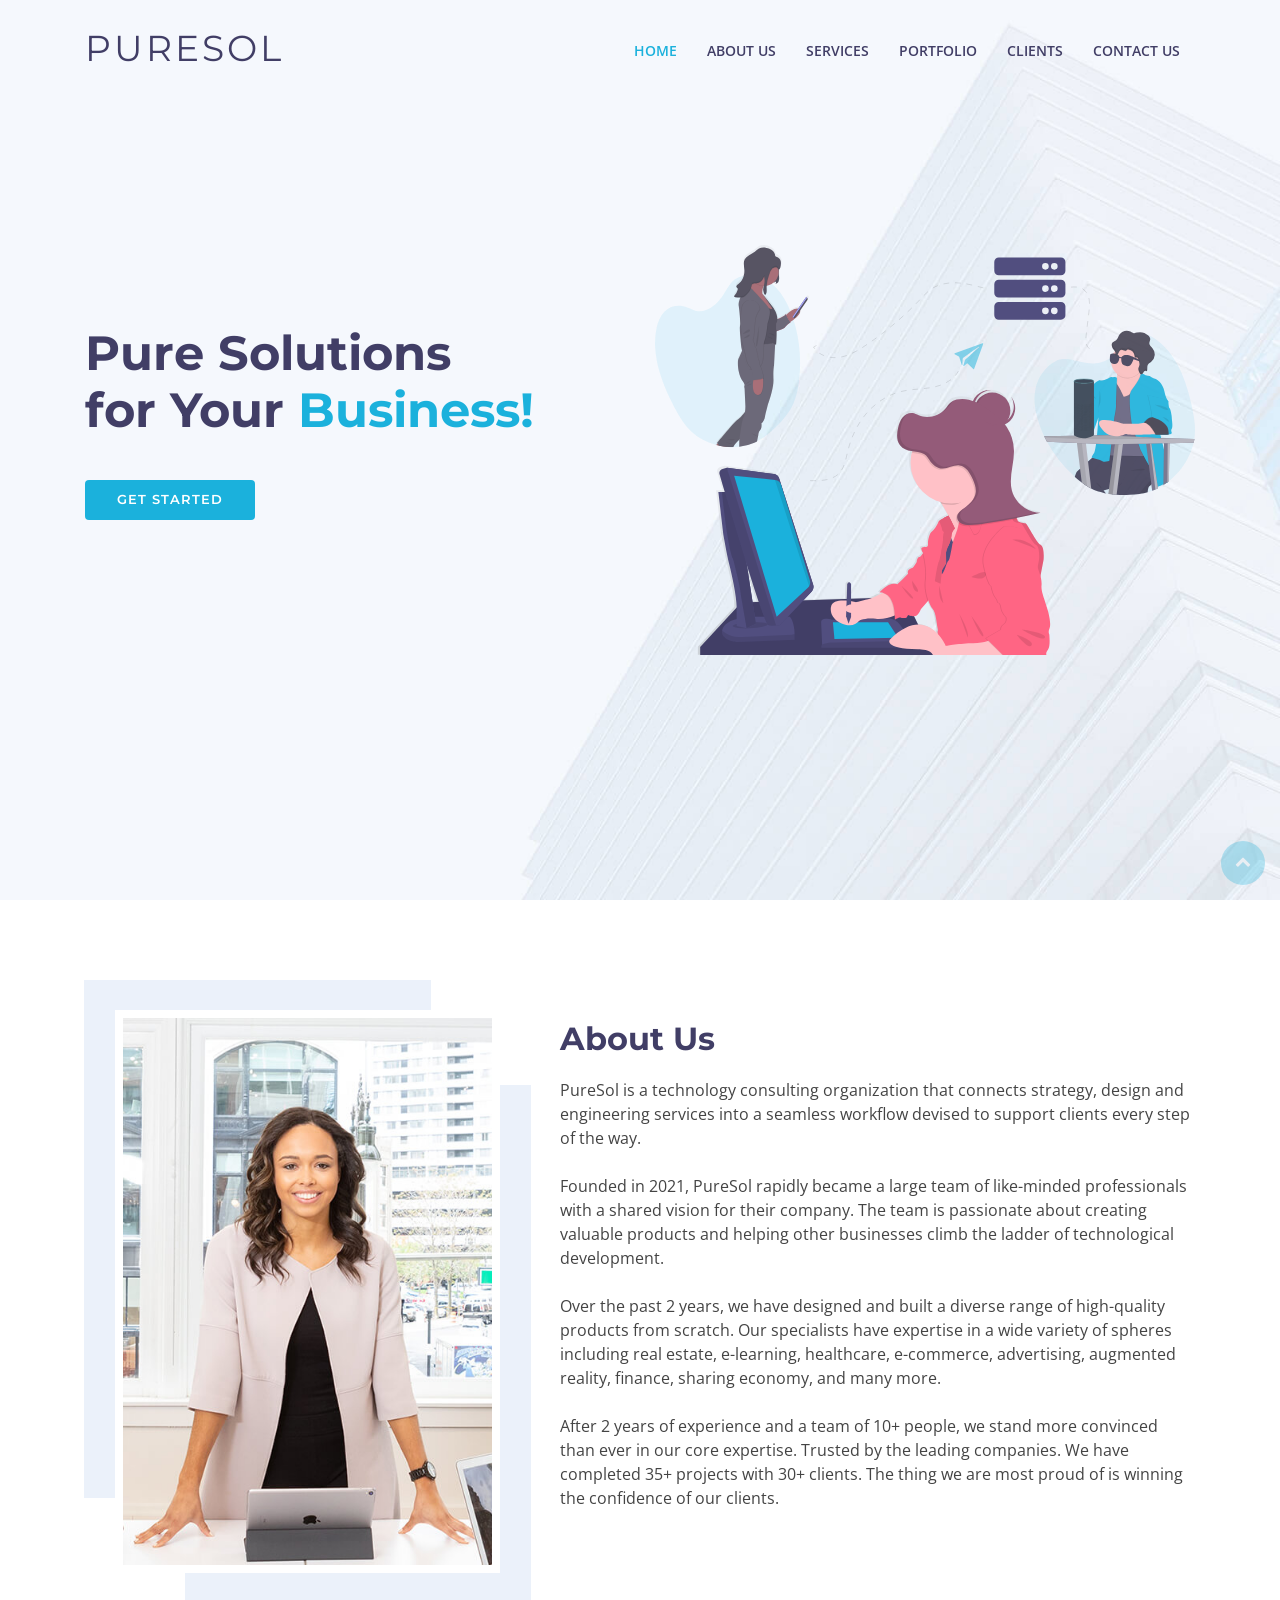
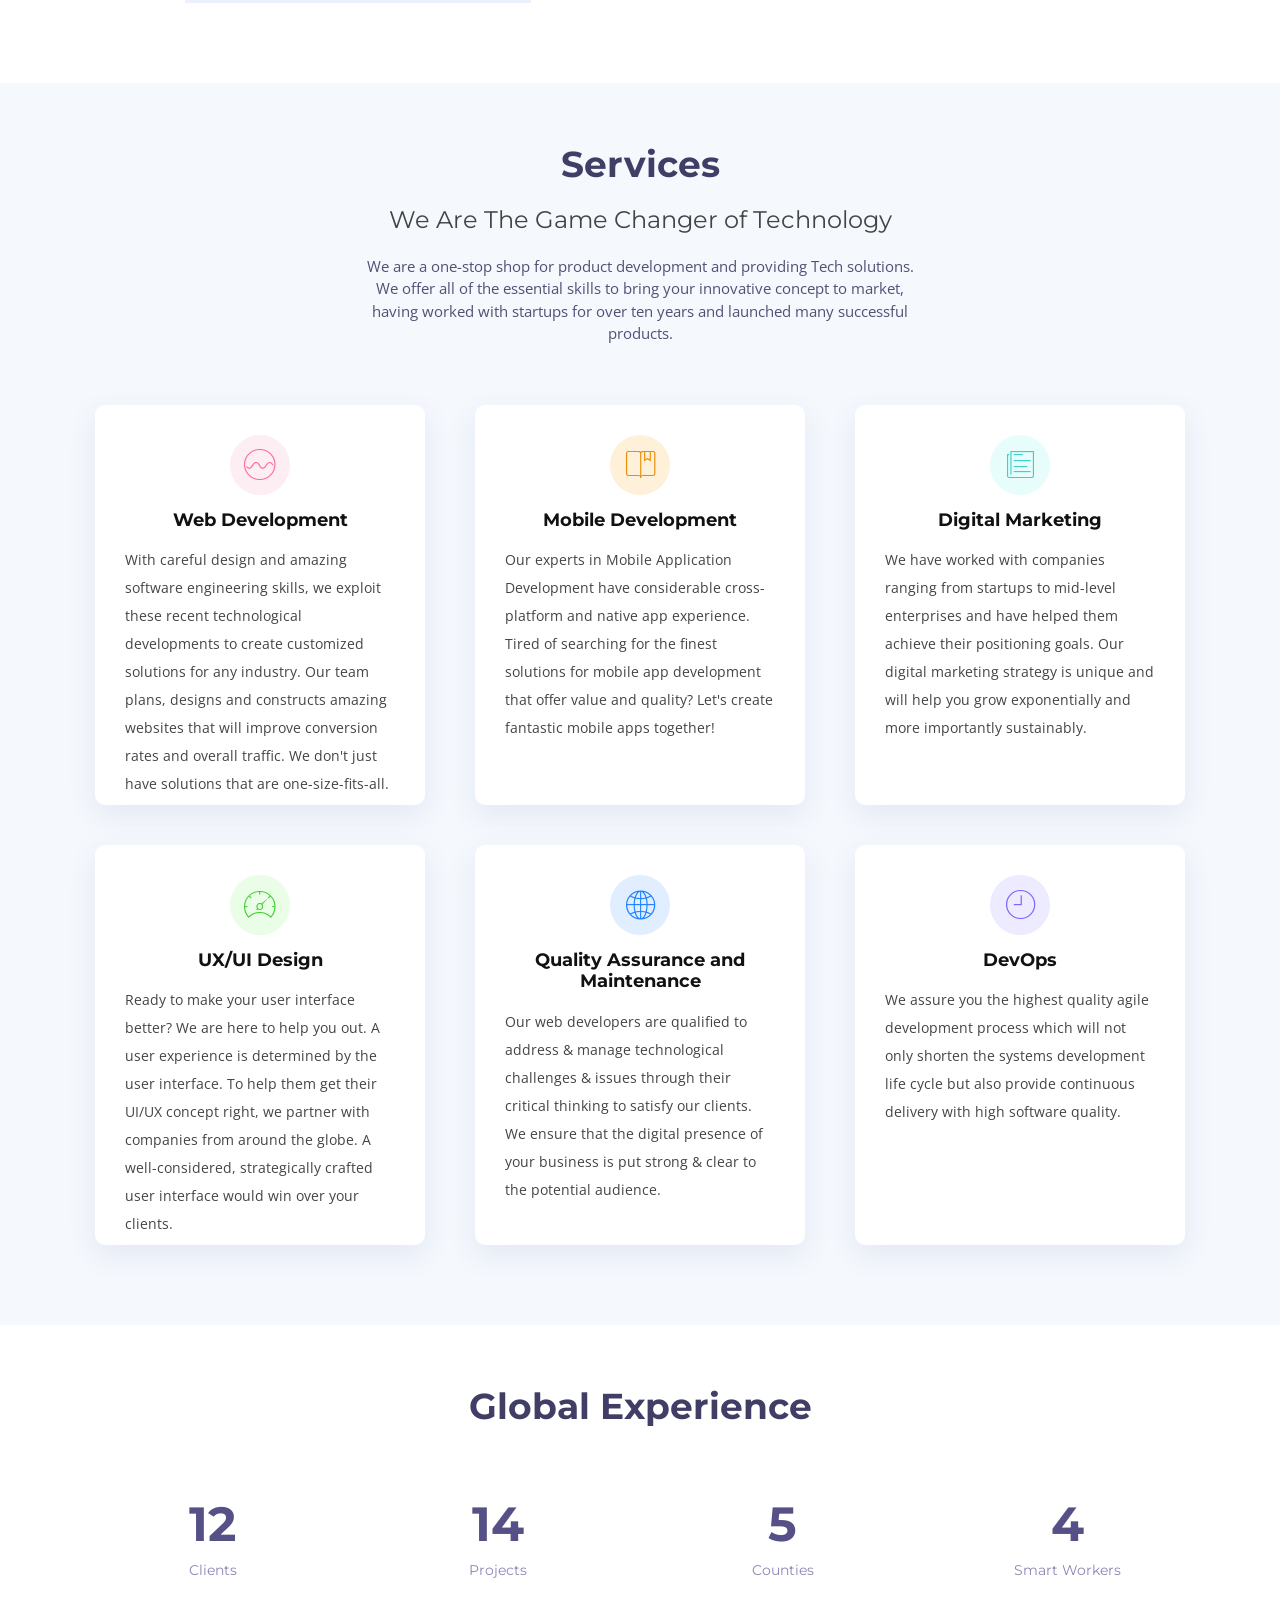
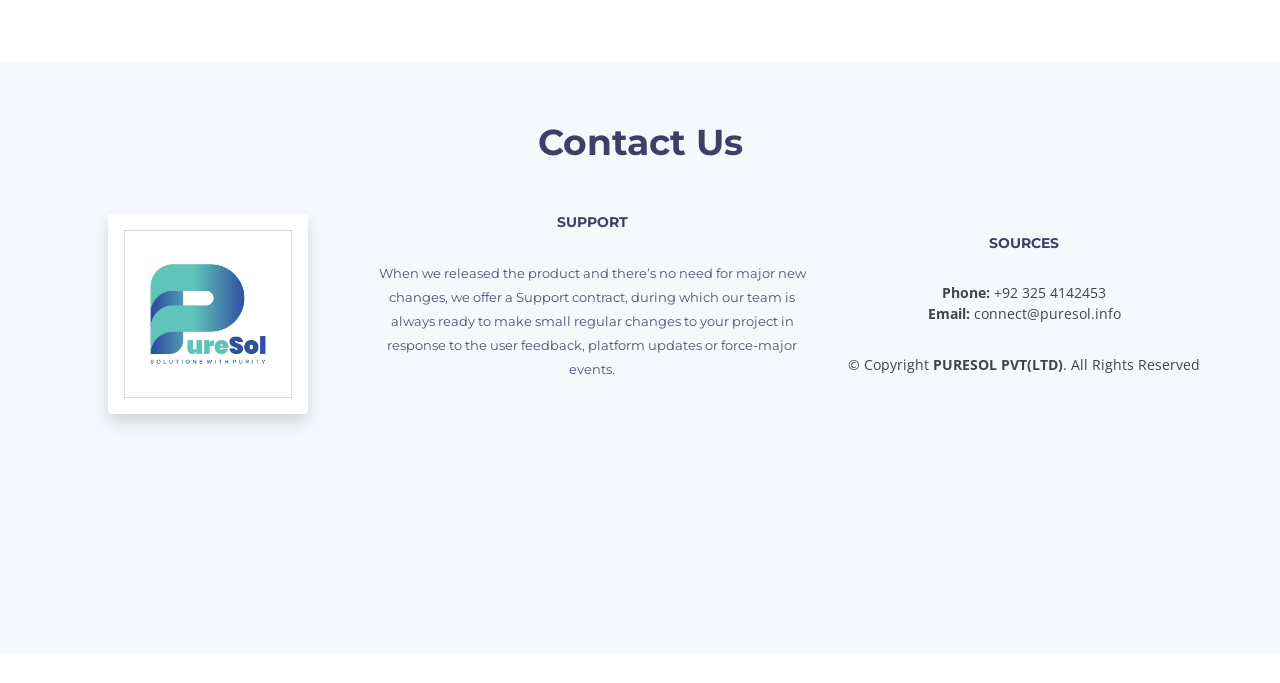
==== commit c4301e7c: "Update Softsolutions to PureSol" ====
--- a/index.html
+++ b/index.html
@@ -637,20 +637,8 @@
         <header class="section-header">
           <h3 class="section-title">Contact Us</h3><br>
         </header>
-        <div class="row">
+        <div class="row" style="text-align: center;padding: 9px;">
             <div class="row" style="height:400px">
-<!--              <div class="col-sm-2">-->
-<!--                <div class="footer-links">-->
-<!--                  <h4>Useful Links</h4>-->
-<!--                  <ul>-->
-<!--                    <li><a href="#intro">Home</a></li>-->
-<!--                    <li><a href="#about">About Us</a></li>-->
-<!--                    <li><a href="#services">Services</a></li>-->
-<!--                    <li><a href="#portfolio">Portfolio</a></li>-->
-<!--                    <li><a href="#clients">Clients</a></li>-->
-<!--                  </ul>-->
-<!--                </div>-->
-<!--              </div>-->
               <div class="col-sm-3">
                   <img class="border-0 rounded shadow p-3 mb-5 bg-white rounded" src="img/favicon.png" alt="" class="img-fluid" height=200px>
               </div>
@@ -664,23 +652,21 @@
               </div>
               <div class="col-sm-4">
                   <div class="footer-links">
+                    <br/>
                     <h4>Sources</h4>
                     <p>
                       <strong>Phone:</strong> +92 325 4142453<br>
                       <strong>Email:</strong> connect@puresol.info<br>
+                    <p>&copy; Copyright <strong>PURESOL PVT(LTD)</strong>. All Rights Reserved</p>
                     </p>
                   </div>
                 </div>
             </div>
         </div>
-<!--        <div class="row text-center mt-5">-->
-<!--          <div class="col-md-12">-->
-<!--            <img src="img/favicon.png" alt="" class="img-fluid">-->
-<!--          </div>-->
+<!--        <br/>-->
+<!--        <div class="copyright">-->
+<!--        &copy; Copyright <strong>PURESOL PVT(LTD)</strong>. All Rights Reserved-->
 <!--        </div>-->
-        <div class="copyright">
-        &copy; Copyright <strong>PURESOL PVT(LTD)</strong>. All Rights Reserved
-      </div>
       </div>
     </div>
   </footer><!-- #footer -->
